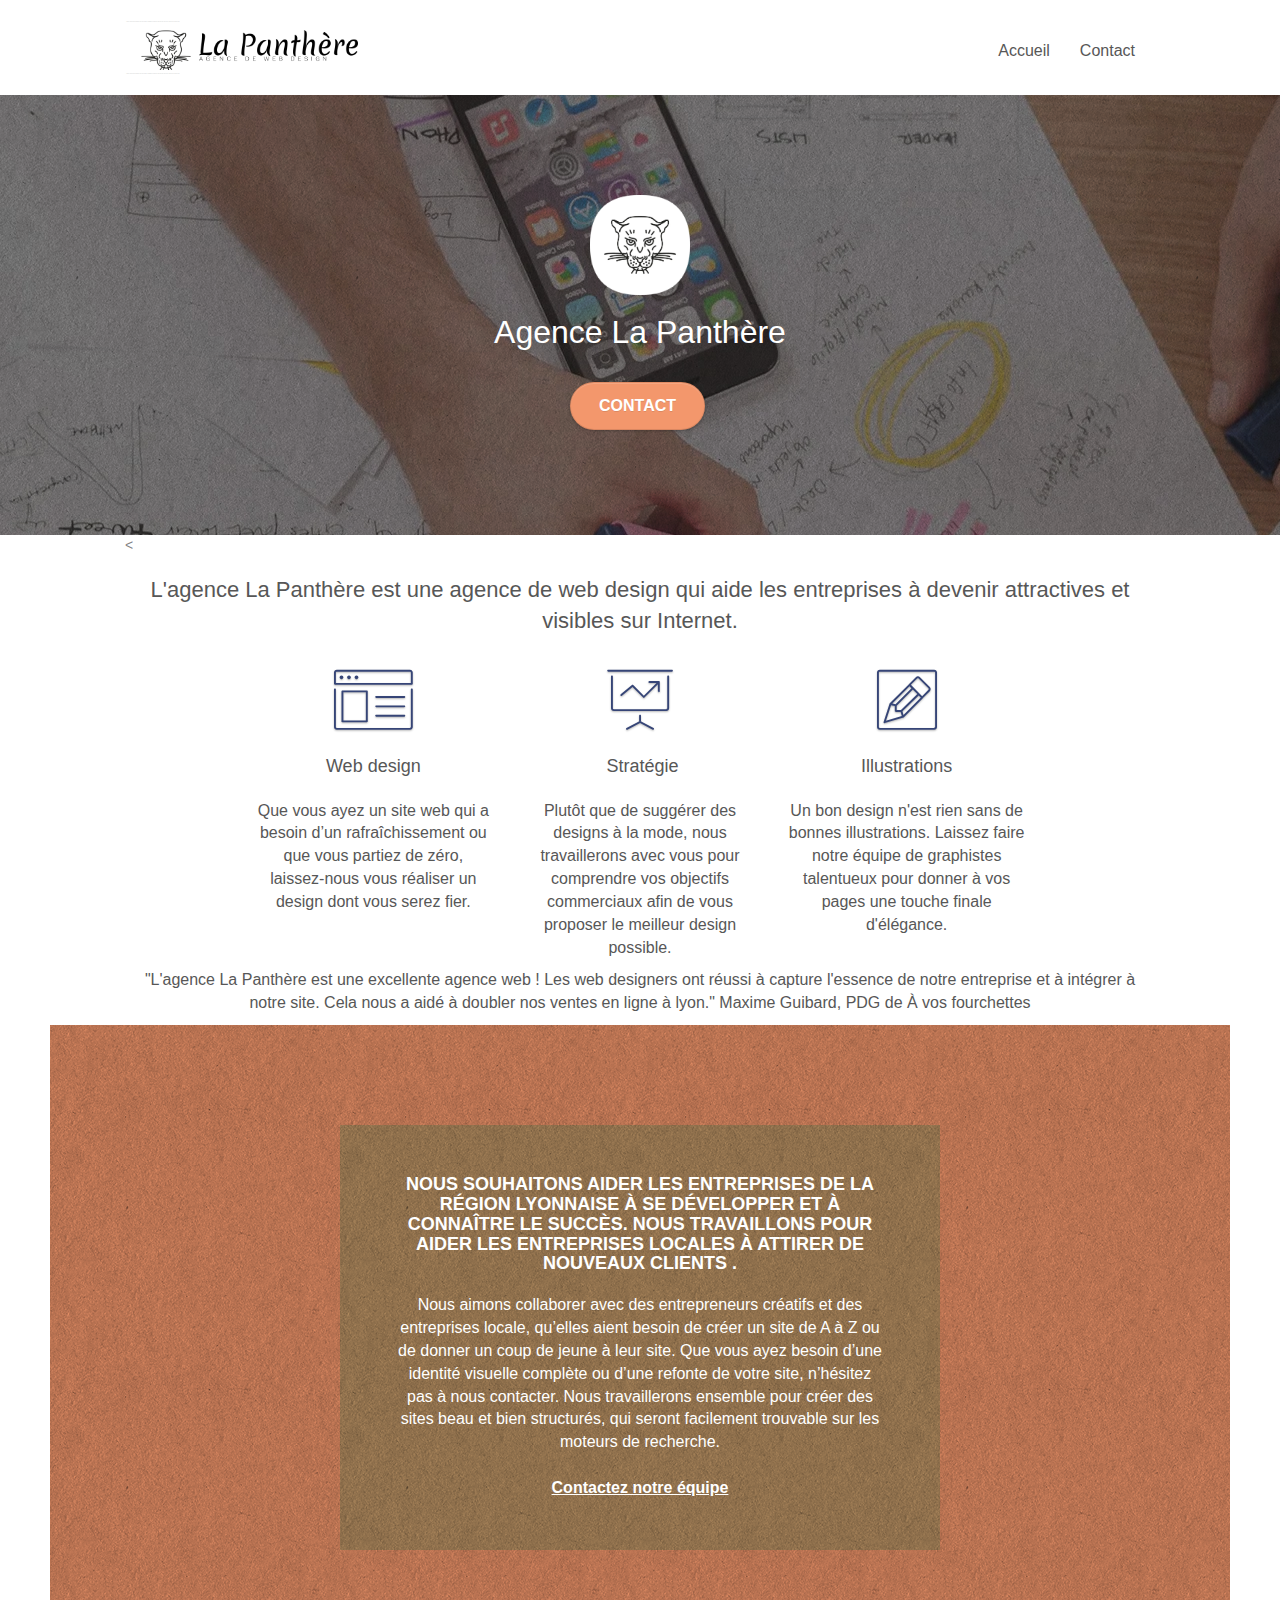
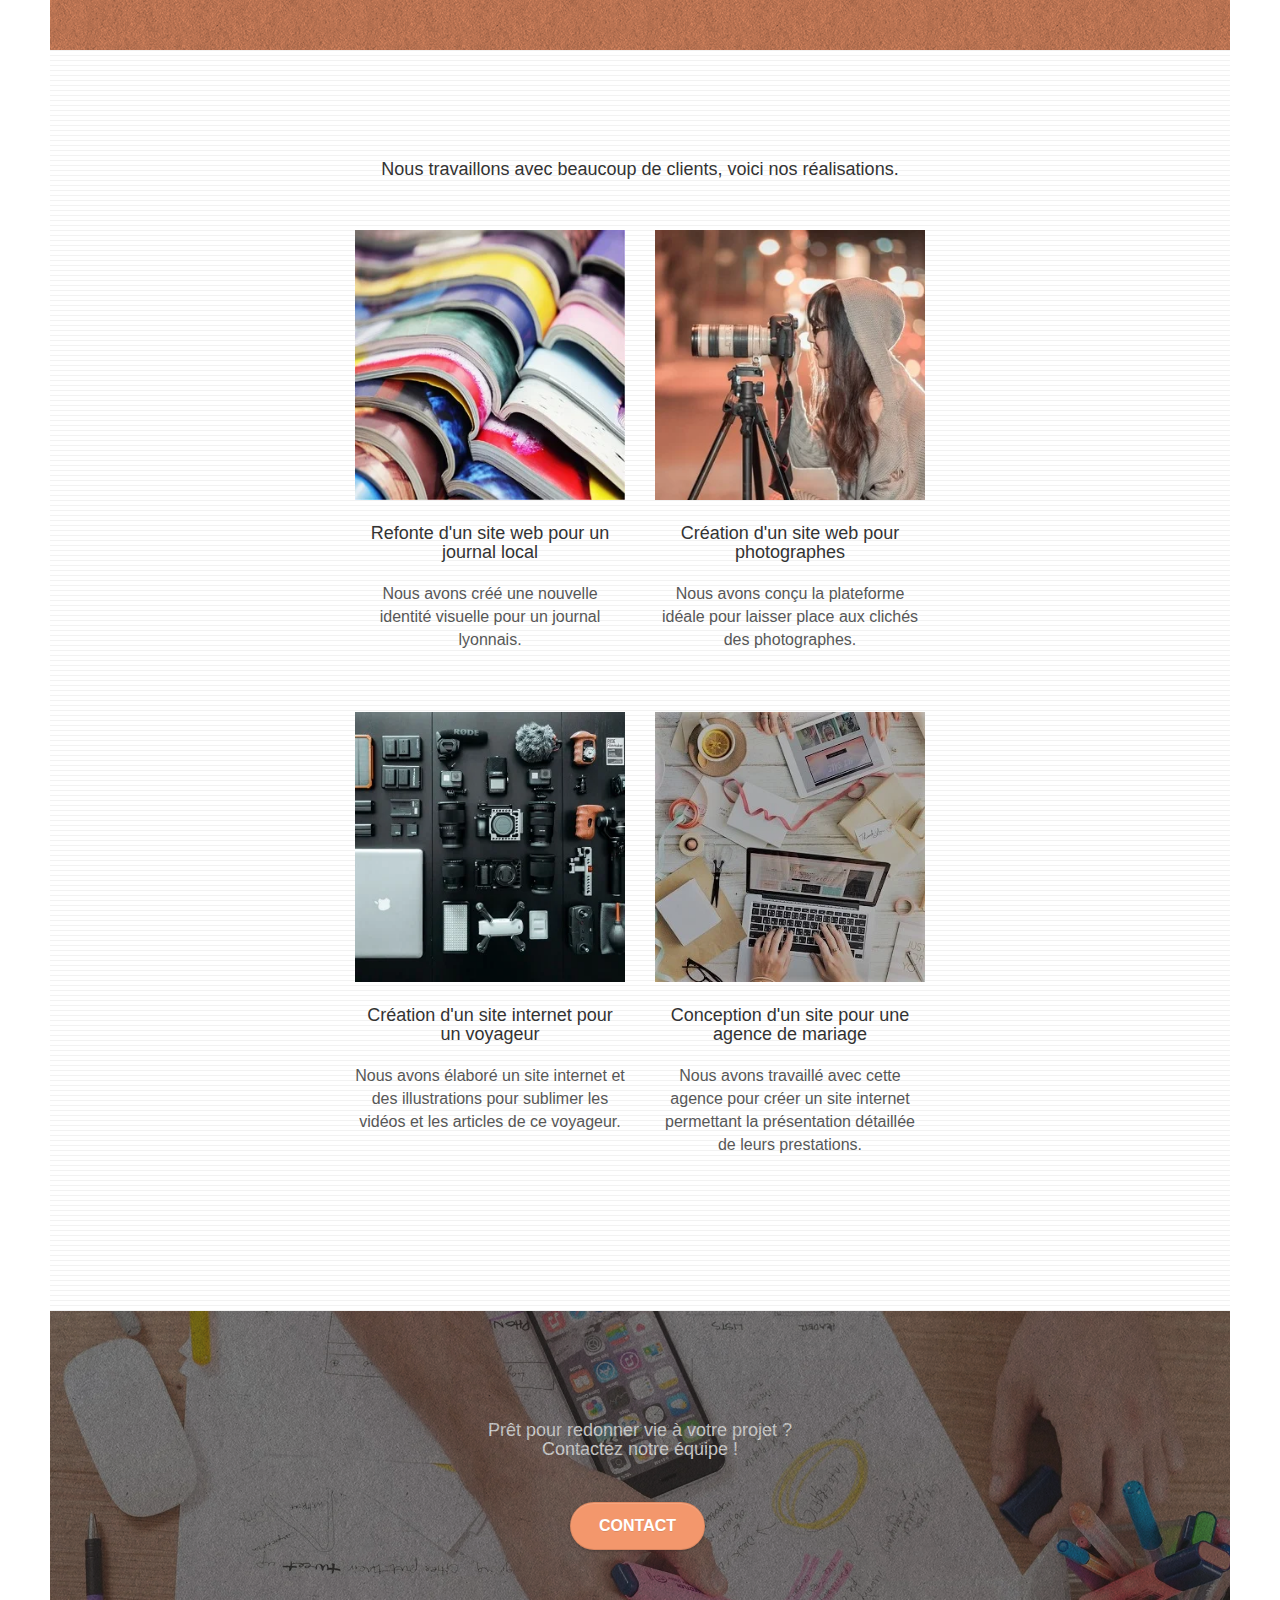
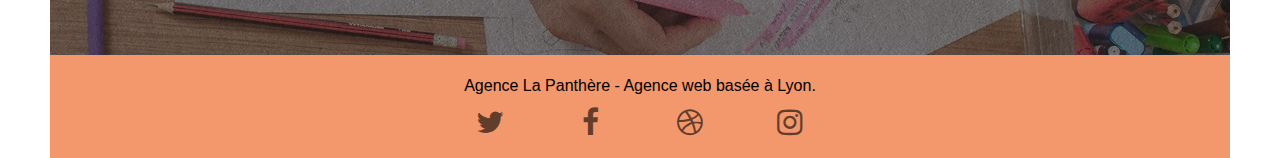
==== index.html @ 00c6215e "Add files via upload" ====
<!doctype html>
<html lang="fr">
	
<head>
    <meta charset="utf-8">
    <meta name="keywords" content="Panthère, seo, google, site web, internet, agence, web design, Lyon, stratégie, illustration">
    <meta name="description" content="">
    <meta name="viewport" content="width=device-width, initial-scale=1.0, viewport-fit=cover">
    <link rel="shortcut icon" type="image/webp" href="./img/favicon.webp">

	<link rel="stylesheet" type="text/css" href="./css/bootstrap.css">
	<link rel="stylesheet" type="text/css" href="./css/style.css">
	<link rel="stylesheet" type="text/css" href="./css/font-awesome.css">
	<link rel="stylesheet" type="text/css" href="./css/et-line.css">
	
    
	<script src="./js/jquery-2.1.0.js"></script>
	<script src="./js/bootstrap.js"></script>
	<script src="./js/blocs.js"></script>
	<script src="./js/jquery.touchSwipe.js" defer></script>
	<script src="./js/gmaps.js"></script>

    <title>Agence La Panthère</title>
    
<!-- Analytics -->
 
<!-- Analytics END -->
    
</head>
<body>
<!-- Principal conteneur -->
<div class="page-container">
    
<!-- bloc-0 -->
<div class="bloc bgc-white l-bloc " id="bloc-0">
	<div class="container bloc-sm">

		<nav class="navbar row">
			<div class="navbar-header">
				<div class="keywords" style="color:#cccccc;font-size:1px;">Agence web à paris, stratégie web, web design, illustrations, design de site web, site web, web, internet, site internet, site</div>
				<a class="navbar-brand" href="index.html"><img src="img/agence-la-panthere-monochrome.webp" alt="paris web design logo agence web meilleure agence" height="40"></a>
				<div class="keywords" style="color:#cccccc;font-size:1px;">Agence web à paris, stratégie web, web design, illustrations, design de site web, site web, web, internet, site internet, site</div>
				<button id="nav-toggle" type="button" class="ui-navbar-toggle navbar-toggle" data-toggle="collapse" data-target=".navbar-1">
					<span class="sr-only">Toggle navigation</span><span class="icon-bar"></span><span class="icon-bar"></span><span class="icon-bar"></span>
				</button>
			</div>
			<div class="collapse navbar-collapse navbar-1 special-dropdown-nav">
				<ul class="site-navigation nav navbar-nav">
					<li>
						<a href="index.html">Accueil</a>
					</li>
					<li>
					</li>
					<li>
						<a href="./html/Contact.html">Contact</a>
					</li>
				</ul>
			</div>
		</nav>
	</div>
</div>
<!-- bloc-0 END -->

<!-- bloc-1-presentation -->
<div class="bloc bgc-dark-slate-blue bg-banniere d-bloc bg-t-edge bloc-bg-texture texture-paper b-parallax" id="bloc-1-hero">
	<div class="container bloc-lg">
		<div class="row tight-width-whitespace">
			<div class="col-sm-12">
				<img src="img/logo.webp" class="center-block image-resize-mode" width="100" alt="Agence La Panthère, agence web paris, création logo paris">
				<h1 class="text-center hero-bloc-text tc-white ">
					Agence La Panthère
				</h1>
				<div class="text-center">
					<a href=".html/Contact.html" class="btn btn-lg btn-clean btn-rd cta-hero btn-atomic-tangerine" id="cta-hero">Contact</a>
				</div>
			</div>
		</div>
	</div>
</div>
<!-- bloc-1-presentation END -->

<!-- bloc-2-services -->
<div class="bloc bgc-white l-bloc" id="bloc-2-services">
	<div class="container bloc-md">
		<div class="row">
			<<div>
				<h2 class="text-center ">
					L'agence La Panthère est une agence de web design qui aide les entreprises à devenir attractives et visibles sur Internet.
				</h2>
	</div>
		</div>
		<div class="row voffset-lg med-width-whitespace">
			<div class="col-sm-4">
				<div class="text-center">
					<span class="et-icon-browser sm-shadow icon-dark-slate-blue icons icon-lg"></span>
				</div>
				<h2 class="mg-md text-center">
					Web design
				</h2>
				<p class="text-center ">
					Que vous ayez un site web qui a besoin d&rsquo;un rafraîchissement ou que vous partiez de zéro, laissez-nous vous réaliser un design dont vous serez fier.
				</p>
			</div>
			<div class="col-sm-4">
				<div class="text-center">
					<span class="et-icon-presentation sm-shadow icon-dark-slate-blue icons icon-lg"></span>
				</div>
				<h2 class="mg-md text-center">
					&nbsp;Stratégie
				</h2>
				<p class="text-center ">
					Plutôt que de suggérer des designs à la mode, nous travaillerons avec vous pour comprendre vos objectifs commerciaux afin de vous proposer le meilleur design possible.<br>
				</p>
			</div>
			<div class="col-sm-4">
				<div class="text-center">
					<span class="et-icon-edit sm-shadow icon-dark-slate-blue icons icon-lg"></span>
				</div>
				<h2 class="mg-md text-center">
					Illustrations
				</h2>
				<p class="text-center ">
					Un bon design n'est rien sans de bonnes illustrations. Laissez faire notre équipe de graphistes talentueux pour donner à vos pages une touche finale d'élégance.
				</p>
			</div>
		</div>
	<div>
				<p class="text-center ">
					"L'agence La Panthère est une excellente agence web ! Les web designers ont réussi à capture l'essence de notre entreprise et à intégrer à notre site. Cela nous a aidé à doubler nos ventes en ligne à lyon." Maxime Guibard, PDG de À vos fourchettes
				</p>
	</div>
</div>
<!-- bloc-2-services END -->

<!-- bloc-3-what-i-do -->
<div class="bloc tc-white bgc-atomic-tangerine bg-presentation d-bloc bloc-bg-texture texture-paper b-parallax" id="bloc-3-what-i-do">
	<div class="container bloc-lg">
		<div class="row tight-width-whitespace black-background">
			<div class="col-sm-12">
				<h3 class="mg-md text-center tc-white">
					Nous souhaitons aider les entreprises de la région Lyonnaise à se développer et à connaître le succès. Nous travaillons pour aider les entreprises locales à attirer de nouveaux clients .<br>
				</h3>
				<p class="text-center white">
					Nous aimons collaborer avec des entrepreneurs créatifs et des entreprises locale, qu’elles aient besoin de créer un site de A à Z ou de donner un coup de jeune à leur site. Que vous ayez besoin d’une identité visuelle complète ou d’une refonte de votre site, n’hésitez pas à nous contacter. Nous travaillerons ensemble pour créer des sites beau et bien structurés, qui seront facilement trouvable sur les moteurs de recherche. <br><br><a class="ltc-white bold-link" href="./html/Contact.html">Contactez notre équipe</a><br>
				</p>
			</div>
		</div>
	</div>
</div>
<!-- bloc-3-what-i-do END -->

<!-- bloc-4-portfolio -->
<div class="bloc bgc-white bg-lines-h2-bg bg-repeat l-bloc" id="bloc-4-portfolio">
	<div class="container bloc-lg">
			<div>
				<h4 class="text-center ">
					Nous travaillons avec beaucoup de clients, voici nos réalisations.
				</h4>
	</div>
		<div class="row tight-width-whitespace portfolio-row">
			<div class="col-sm-6">
				<a href="#" data-lightbox="img/1.webp" data-gallery-id="gallery-1" data-caption="Refonte d'un site web pour un journal local" data-frame="snapshot-lb"><img src="img/1.webp" alt="paris web design logo agence web meilleure agence et refonte site web journal" class="img-responsive portfolio-thumb"></a>
				<h4 class="mg-md text-center">
					Refonte d'un site web pour un journal local
				</h4>
				<p class="text-center">
					Nous avons créé une nouvelle identité visuelle pour un journal lyonnais.
				</p>
			</div>
			<div class="col-sm-6">
				<a href="#" data-lightbox="img/2.webp" data-gallery-id="gallery-1" data-caption="Création d'un site web pour photographes" data-frame="snapshot-lb"><img src="img/2.webp" class="img-responsive portfolio-thumb" alt="paris web design logo agence web meilleure agence, Création d'un site web pour photographes"></a>
				<h4 class="mg-md text-center">
					Création d'un site web pour photographes
				</h4>
				<p class="text-center">
					Nous avons conçu la plateforme idéale pour laisser place aux clichés des photographes.
				</p>
			</div>
		</div>
		<div class="row tight-width-whitespace portfolio-row">
			<div class="col-sm-6">
				<a href="#" data-lightbox="img/3.webp" data-gallery-id="gallery-1" data-caption="Création d'un site internet pour un voyageur" data-frame="snapshot-lb"><img src="img/3.webp" class="img-responsive portfolio-thumb" alt="paris web design logo agence web meilleure agence, Création d'un site web pour voyageur"></a>
				<h4 class="mg-md text-center">
					Création d'un site internet pour un voyageur
				</h4>
				<p class="text-center">
					Nous avons élaboré un site internet et des illustrations pour sublimer les vidéos et les articles de ce voyageur.
				</p>
			</div>
			<div class="col-sm-6">
				<a href="#" data-lightbox="img/4.webp" data-gallery-id="gallery-1" data-caption="Conception d'un site pour une agence de mariage" data-frame="snapshot-lb"><img src="img/4.webp" class="img-responsive portfolio-thumb" alt="paris web design logo agence web meilleure agence, Création d'un site web pour agence de mariage"></a>
				<h4 class="mg-md text-center">
					Conception d'un site pour une agence de mariage
				</h4>
				<p class="text-center">
					Nous avons travaillé avec cette agence pour créer un site internet permettant la présentation détaillée de leurs prestations.
				</p>
			</div>
		</div>
	</div>
</div>
<!-- bloc-4-portfolio END -->

<!-- bloc-5-cta -->
<div class="bloc bgc-dark-slate-blue bg-banniere d-bloc bloc-bg-texture texture-paper" id="bloc-5-cta">
	<div class="container bloc-lg">
		<div class="row">
			<h5 class="mg-md text-center tc-white">
				Prêt pour redonner vie à votre projet ?<br>Contactez notre équipe !
			</h5>
			<div class="col-sm-12 text-center">
				<a href="./html/Contact.html" class="btn btn-atomic-tangerine btn-clean btn-rd btn-lg cta-hero">Contact</a>
			</div>
		</div>
	</div>
</div>
<!-- bloc-5-cta END -->

<!-- Footer - bloc-8 -->
<div class="bloc bgc-atomic-tangerine d-bloc" id="bloc-8">
	<div class="container bloc-sm">
		<div class="row">
			<div class="col-sm-12">
				<p class="text-center black">
					Agence La Panthère - Agence web basée à Lyon.<br>
				</p>
				<div class="row row-no-gutters social">
					<div class="col-sm-3">
						<div class="text-center">
							<a class="social" href="index.html"><span class="fa fa-twitter icon-md"></span></a>
						</div>
					</div>
					<div class="col-sm-3">
						<div class="text-center">
							<a class="social" href="index.html"><span class="fa fa-facebook icon-md"></span></a>
						</div>
					</div>
					<div class="col-sm-3">
						<div class="text-center">
							<a class="social" href="index.html"><span class="fa fa-dribbble icon-md"></span></a>
						</div>
					</div>
					<div class="col-sm-3">
						<div class="text-center">
							<a class="social" href="index.html"><span class="fa fa-instagram icon-md"></span></a>
						</div>
					</div>
				</div>
			</div>
		</div>
	</div>
</div>
<!-- Footer - bloc-8 END -->

</div>
<!-- Principal conteneur END -->
    

</body>
</html>
---- css/style.css ----
body {
    margin: 0;
    padding: 0;
    background: #FFF;
    overflow-x: hidden;
    -webkit-font-smoothing: antialiased;
    -moz-osx-font-smoothing: grayscale;
}

a,
button {
    transition: all .3s ease-in-out;
}

a:hover {
    text-decoration: none;
    cursor: pointer;
}

#page-loading-blocs-notifaction {
    position: fixed;
    top: 0;
    bottom: 0;
    width: 100%;
    z-index: 100000;
    background: #FFFFFF url("../img/pageload-spinner.gif") no-repeat center center;
}

.bloc {
    width: 100%;
    clear: both;
    background: 50% 50% no-repeat;
    padding: 0 50px;
    -webkit-background-size: cover;
    -moz-background-size: cover;
    -o-background-size: cover;
    background-size: cover;
    position: relative;
}

.bloc .container {
    padding-left: 0;
    padding-right: 0;
}

.bloc-lg {
    padding: 100px 50px;
}

bloc-md {
    padding: 50px;
}

.bloc-sm {
    padding: 20px 50px;
}


.bg-center,
.bg-l-edge,
.bg-r-edge,
.bg-t-edge,
.bg-b-edge,
.bg-tl-edge,
.bg-bl-edge,
.bg-tr-edge,
.bg-br-edge,
.bg-repeat {
    -webkit-background-size: auto!important;
    -moz-background-size: auto!important;
    -o-background-size: auto!important;
    background-size: auto!important;
}

.bg-repeat {
    background: repeat;
}

.bg-t-edge {
    background: top no-repeat;
}

.bloc-bg-texture::before {
    content: "";
    background-size: 2px 2px;
    position: absolute;
    top: 0;
    bottom: 0;
    left: 0;
    right: 0;
}

.texture-paper::before {
    background: url("../img/texture-paper.webp");
    background-size: 280px 280px;
}

.b-parallax {
    background-attachment: fixed;
}

.d-bloc {
    color: rgba(255, 255, 255, .7);
}

.d-bloc button:hover {
    color: rgba(255, 255, 255, .9);
}

.d-bloc .icon-round,
.d-bloc .icon-square,
.d-bloc .icon-rounded,
.d-bloc .icon-semi-rounded-a,
.d-bloc .icon-semi-rounded-b {
    border-color: rgba(255, 255, 255, .9);
}

.d-bloc .divider-h span {
    border-color: rgba(255, 255, 255, .2);
}

.d-bloc .a-btn,
.d-bloc .navbar a,
.d-bloc .navbar-brand,
.d-bloc a .icon-sm,
.d-bloc a .icon-md,
.d-bloc a .icon-lg,
.d-bloc a .icon-xl,
.d-bloc h1 a,
.d-bloc h2 a,
.d-bloc h3 a,
.d-bloc h4 a,
.d-bloc h5 a,
.d-bloc h6 a,
.d-bloc p a {
    color: rgba(255, 255, 255, .6);
}

.d-bloc .a-btn:hover,
.d-bloc .navbar a:hover,
.d-bloc .navbar-brand:hover,
.d-bloc a:hover .icon-sm,
.d-bloc a:hover .icon-md,
.d-bloc a:hover .icon-lg,
.d-bloc a:hover .icon-xl,
.d-bloc h1 a:hover,
.d-bloc h2 a:hover,
.d-bloc h3 a:hover,
.d-bloc h4 a:hover,
.d-bloc h5 a:hover,
.d-bloc h6 a:hover,
.d-bloc p a:hover {
    color: rgba(255, 255, 255, 1);
}

.d-bloc .navbar-toggle .icon-bar {
    background: rgba(255, 255, 255, 1);
}

.d-bloc .btn-wire,
.d-bloc .btn-wire:hover {
    color: rgba(255, 255, 255, 1);
    border-color: rgba(255, 255, 255, 1);
}

.d-bloc .panel {
    color: rgba(0, 0, 0, .5);
}

.d-bloc .panel button:hover {
    color: rgba(0, 0, 0, .7);
}

.d-bloc .panel icon {
    border-color: rgba(0, 0, 0, .7);
}

.d-bloc .panel .divider-h span {
    border-color: rgba(0, 0, 0, .1);
}

.d-bloc .panel .a-btn {
    color: rgba(0, 0, 0, .6);
}

.d-bloc .panel .a-btn:hover {
    color: rgba(0, 0, 0, 1);
}

.d-bloc .panel .btn-wire,
.d-bloc .panel .btn-wire:hover {
    color: rgba(0, 0, 0, .7);
    border-color: rgba(0, 0, 0, .3);
}

.d-bloc .panel,
.l-bloc {
    color: rgba(0, 0, 0, .5);
}

.d-bloc .panel button:hover,
.l-bloc button:hover {
    color: rgba(0, 0, 0, .7);
}

.l-bloc .icon-round,
.l-bloc .icon-square,
.l-bloc .icon-rounded,
.l-bloc .icon-semi-rounded-a,
.l-bloc .icon-semi-rounded-b {
    border-color: rgba(0, 0, 0, .7);
}

.d-bloc .panel .divider-h span,
.l-bloc .divider-h span {
    border-color: rgba(0, 0, 0, .1);
}

.d-bloc .panel .a-btn,
.l-bloc .a-btn,
.l-bloc .navbar a,
.l-bloc .navbar-brand,
.l-bloc a .icon-sm,
.l-bloc a .icon-md,
.l-bloc a .icon-lg,
.l-bloc a .icon-xl,
.l-bloc h1 a,
.l-bloc h2 a,
.l-bloc h3 a,
.l-bloc h4 a,
.l-bloc h5 a,
.l-bloc h6 a,
.l-bloc p a {
    color: rgba(0, 0, 0, .6);
}

.d-bloc .panel .a-btn:hover,
.l-bloc .a-btn:hover,
.l-bloc .navbar a:hover,
.l-bloc .navbar-brand:hover,
.l-bloc a:hover .icon-sm,
.l-bloc a:hover .icon-md,
.l-bloc a:hover .icon-lg,
.l-bloc a:hover .icon-xl,
.l-bloc h1 a:hover,
.l-bloc h2 a:hover,
.l-bloc h3 a:hover,
.l-bloc h4 a:hover,
.l-bloc h5 a:hover,
.l-bloc h6 a:hover,
.l-bloc p a:hover {
    color: rgba(0, 0, 0, 1);
}

.l-bloc .navbar-toggle .icon-bar {
    color: rgba(0, 0, 0, .6);
}

.d-bloc .panel .btn-wire,
.d-bloc .panel .btn-wire:hover,
.l-bloc .btn-wire,
.l-bloc .btn-wire:hover {
    color: rgba(0, 0, 0, .7);
    border-color: rgba(0, 0, 0, .3);
}

.voffset {
    margin-top: 30px;
}

.voffset-lg {
    margin-top: 80px;
}

.row-no-gutters {
    margin-right: 0;
    margin-left: 0;
}

.row.row-no-gutters > [class^="col-"],
.row.row-no-gutters > [class*=" col-"] {
    padding-right: 0;
    padding-left: 0;
}

#bloc-1-hero h1 {
    font-size: 32px;
}
.navbar {
    margin-bottom: 0;
    z-index: 1;
}

.navbar-brand {
    height: auto;
    padding: 3px 15px;
    font-size: 25px;
    font-weight: normal;
    font-weight: 600;
    line-height: 44px;
}

.navbar-brand img {
    max-height: 200px;
    margin: 0 5px 0 0;
    display: inline;
}

.navbar-brand img {
    min-width: 100px;
}

.nav-center .navbar-brand img {
    margin: 0;
}

.navbar .nav {
    padding-top: 2px;
    margin-right: -16px;
    float: right;
    z-index: 1;
}

.nav > li {
    float: left;
    margin-top: 4px;
    font-size: 16px;
}

.navbar-nav .open .dropdown-menu > li > a {
    text-align: inherit;
}

.nav > li a:hover,
.nav > li a:focus {
    background: transparent;
}

.navbar-toggle {
    margin: 10px 10px 0 0;
    border: 0px;
}

.navbar-toggle:hover {
    background: transparent!important;
}

.navbar-toggle .icon-bar {
    background-color: rgba(0, 0, 0, .5);
    width: 26px;
}

.nav-invert .navbar .nav {
    float: left;
}

.nav-invert .navbar-header,
.nav-invert .navbar-brand {
    float: right;
    position: relative;
    z-index: 2;
}

@media (min-width: 768px) {
    .site-navigation {
        position: absolute;
        top: 50%;
        right: 20px;
        transform: translate(0, -50%);
        -webkit-transform: translateY(-50%);
    }
    .nav > li .dropdown-menu a,
    .nav > li .dropdown-menu a:hover {
        color: #484848;
    }
    .nav-invert .site-navigation {
        left: 0;
        right: 0;
    }
    .nav-center {
        text-align: center;
    }
    .nav-center .navbar-header {
        width: 100%;
    }
    .nav-center .navbar-header,
    .nav-center .navbar-brand,
    .nav-center .nav > li {
        float: none;
        display: inline-block;
    }
    .nav-center .site-navigation {
        position: relative;
        width: 100%;
        right: 0;
        margin-right: 0px;
        margin-top: 20px;
    }
    .nav-center.mini-nav .navbar-toggle {
        float: none;
        margin: 10px auto 0;
    }
}

.nav > li > .dropdown a {
    background: none!important;
    display: block;
    padding: 14px 15px;
}

nav .caret {
    margin: 0 5px;
}

.dropdown-menu .dropdown-menu {
    top: -8px;
    left: 100%;
}

.dropdown-menu .dropmenu-flow-right {
    top: 100%;
    left: 0;
    margin-left: -1px;
    border-top-left-radius: 0;
    border-top-right-radius: 0;
}

.dropdown-menu .dropdown span {
    border: 4px solid black;
    border-top-color: transparent;
    border-right-color: transparent;
    border-bottom-color: transparent;
    margin: 6px -5px 0 0!important;
    float: right;
}

.mg-md {
    margin-top: 10px;
    margin-bottom: 20px;
    font-size: 18px;
}

.mg-lg {
    margin-top: 10px;
    margin-bottom: 40px;
}

.btn {
    margin: 0 5px 5px 0;
}

.btn.pull-right {
    margin: 0 0 5px 5px;
}

.btn-d,
.btn-d:hover,
.btn-d:focus {
    color: #FFF;
    background: rgba(0, 0, 0, .3);
}

button {
    outline: none!important;
}

.btn-rd {
    border-radius: 40px;
}

.btn-clean {
    border: 1px solid rgba(0, 0, 0, .08);
    border-bottom-color: rgba(0, 0, 0, .1);
    text-shadow: 0 1px 0 rgba(0, 0, 1, .1);
    box-shadow: 0 1px 3px rgba(0, 0, 1, .25), inset 0 1px 0 0 rgba(255, 255, 255, .15);
}

.icon-md {
    font-size: 30px!important;
}

.icon-lg {
    font-size: 60px!important;
}

.sm-shadow {
    text-shadow: 0 1px 2px rgba(0, 0, 0, .3);
}

.panel-sq,
.panel-sq .panel-heading,
.panel-sq .panel-footer {
    border-radius: 0;
}

.panel-rd {
    border-radius: 30px;
}

.panel-rd .panel-heading {
    border-radius: 29px 29px 0 0;
}

.panel-rd .panel-footer {
    border-radius: 0 0 29px 29px;
}

.form-control {
    border-color: rgba(0, 0, 0, .1);
    box-shadow: none;
}

.scrollToTop {
    width: 40px;
    height: 40px;
    position: fixed;
    bottom: 20px;
    right: 20px;
    opacity: 0;
    z-index: 500;
    transition: all .3s ease-in-out;
}

.scrollToTop span {
    margin-top: 6px;
}

.showScrollTop {
    font-size: 14px;
    opacity: 1;
}

a[data-lightbox] {
    position: relative;
    display: block;
    text-align: center;
}

a[data-lightbox]:hover::before {
    content: "+";
    font-family: "HelveticaNeue-Light", "Helvetica Neue Light", "Helvetica Neue", Helvetica, Arial;
    font-size: 32px;
    width: 50px;
    height: 50px;
    margin-left: -25px;
    border-radius: 50%;
    background: rgba(0, 0, 0, .6);
    color: #FFF;
    font-weight: 100;
    z-index: 1;
    position: absolute;
    top: 50%;
    transform: translateY(-50%);
    -webkit-transform: translateY(-50%);
}

a[data-lightbox]:hover img {
    opacity: 0.6;
    -webkit-animation-fill-mode: none;
    animation-fill-mode: none;
}

#lightbox-modal {
    display: flex;
    align-items: center;
}

#lightbox-modal .modal-dialog {
    width: 90%;
    max-width: 900px;
    margin: 0 auto 0;
}

#lightbox-modal .modal-dialog img {
    max-height: 90vh;
    margin: 0 auto;
}

.lightbox-caption {
    padding: 20px;
    color: #FFF;
    background: rgba(0, 0, 0, .5);
    position: absolute;
    left: 15px;
    right: 15px;
    bottom: 5px;
}

.close-lightbox {
    color: #FFF;
    font-size: 30px;
    position: absolute;
    top: 20px;
    right: 20px;
    z-index: 20;
    background: rgba(0, 0, 0, .5);
    border: none;
    line-height: 30px;
    padding: 0 9px 5px;
    opacity: 0.3;
}

.close-lightbox:hover,
.next-lightbox:hover,
.prev-lightbox:hover {
    opacity: 1.0;
    color: #FFF;
}

.next-lightbox,
.prev-lightbox {
    font-size: 20px;
    color: rgba(255, 255, 255, .9);
    background: rgba(0, 0, 0, .5);
    transition: all .2s ease-in-out;
    position: absolute;
    top: 45%;
    z-index: 1;
    opacity: 0.4;
}

.next-lightbox {
    padding: 6px 8px 1px 13px;
    right: 25px;
}

.prev-lightbox {
    padding: 6px 13px 1px 10px;
    left: 25px;
}

.snapshot-lb .modal-body {
    padding-bottom: 45px;
}

.snapshot-lb .lightbox-caption {
    padding: 0;
    color: rgba(0, 0, 0, .5);
    background: none;
}

h1,
h2,
h3,
h4,
h5,
h6,
p,
label,
.btn,
a {
    font-family: "helvetica";
    font-weight: 400;
    color: #575757!important;
}

.container {
    max-width: 1000px;
}

.hero-bloc-text {
    font-size: 38px;
}

.hero-bloc-text-sub {
    font-size: 36px;
}

.statement-bloc-text {
    line-height: 26px;
    font-style: italic;
    font-size: 20px;
    text-align: center;
    font-weight: lighter;
    max-width: 520px;
    margin: auto auto auto auto;
}

p {
    font-size: 16px;
}

.tight-width-whitespace {
    max-width: 600px;
    margin: auto auto auto auto;
}

.h1 {
    font-size: 20px;
    font-family: "Open Sans";
}

.cta-hero {
    margin-top: 22px;
    color: #FFFFFF!important;
    text-transform: uppercase;
    padding: 12px 28px 12px 28px;
    font-size: 16px;
    font-weight: 700;
}

.social {
    max-width: 400px;
    margin: auto auto auto auto;
}

h2 {
    font-size: 22px;
    line-height: 1.4em;
}

h3 {
    font-size: 15px;
    text-transform: uppercase;
    font-weight: 700;
    color: #333333!important;
}

.med-width-whitespace {
    max-width: 800px;
    margin: auto auto auto auto;
    box-shadow: 0px 0px 0px #000000;
}

h1 {
    color: #333333!important;
}

h4 {
    color: #333333!important;
}

.icons {
    margin-bottom: 14px;
    margin-top: 24px;
}

.white {
    color: #FFFFFF!important;
}

.black {
    color: black!important;
}

.portfolio-thumb {
    margin-bottom: 24px;
}

.portfolio-row {
    margin-bottom: 44px;
    margin-top: 50px;
}

.avatar {
    box-shadow: 0px 4px 9px rgba(0, 0, 0, 0.3);
}

.black-background {
    background-color: rgba(165, 147, 99, 0.7);
    padding: 40px 40px 40px 40px;
}

.bold-link {
    font-weight: 900;
    text-decoration: underline!important;
}

.bgc-white {
    background-color: #FFFFFF;
}

.bgc-dark-slate-blue {
    background-color: #364577;
}

.bgc-atomic-tangerine {
    background-color: #F3976C;
}

.tc-white {
    color: white!important;
}

.tc-black {
    color: black!important;
}

.btn-atomic-tangerine {
    background: #F3976C;
    color: #FFFFFF!important;
}

.btn-atomic-tangerine:hover {
    background: #c27956!important;
    color: #FFFFFF!important;
}

.ltc-white {
    color: #FFFFFF!important;
}

.ltc-white:hover {
    color: #cccccc!important;
}

.ltc-atomic-tangerine {
    color: #F3976C!important;
}

.ltc-atomic-tangerine:hover {
    color: #c27956!important;
}

.icon-dark-slate-blue {
    color: #364577!important;
    border-color: #364577!important;
}

.bg-dots-bg {
    background-image: url("../img/dots-bg.webp");
}

.bg-lines-h2-bg {
    background-image: url("../img/lines-h2-bg.webp");
}

.bg-banniere {
    background-image: url("../img/agence-la-panthere.webp");
}

.bg-presentation {
    background-image: url("../img/image-de-presentation.webp");
}

@media (max-width: 1024px) {
    .bloc {
        padding-left: 20px;
        padding-right: 20px;
    }
    .bloc.full-width-bloc,
    .bloc-tile-2.full-width-bloc .container,
    .bloc-tile-3.full-width-bloc .container,
    .bloc-tile-4.full-width-bloc .container {
        padding-left: 0;
        padding-right: 0;
    }
}

@media (max-width: 992px) and (min-width: 768px) {
    .navbar .nav {
        max-width: 80%
    }
    .nav-center.navbar .nav {
        max-width: 100%
    }
}

@media only screen and (min-width: 768px) and (max-width: 1024px) and (orientation: landscape) {
    .b-parallax {
        background-attachment: scroll;
    }
}

@media only screen and (min-width: 1024px) and (max-width: 1366px) and (-webkit-min-device-pixel-ratio: 1.5) {
    .b-parallax {
        background-attachment: scroll;
    }
}

@media (max-width: 991px) {
    .container {
        width: 100%;
    }
    .b-parallax {
        background-attachment: scroll;
    }
    .page-container,
    #hero-bloc {
        overflow-x: hidden;
        position: relative;
    }
   
    .bloc-group,
    .bloc-group .bloc {
        display: block;
        width: 100%;
    }
    .bloc-fill-screen .fill-bloc-top-edge,
    .bloc-fill-screen .fill-bloc-bottom-edge {
        padding: 0 20px;
    }
}

@media (max-width: 767px) {
    .page-container {
        overflow-x: hidden;
        position: relative;
    }
    h1,
    h2,
    h3,
    h4,
    h5,
    h6,
    p,
    #disqus_thread {
        padding-left: 10px!important;
        padding-right: 10px!important;
    }
    .b-parallax {
        background-attachment: scroll;
    }
    .navbar .nav {
        padding-top: 0;
        border-top: 1px solid rgba(0, 0, 0, .2);
        float: none!important;
    }
    .navbar.row {
        margin-left: 0;
        margin-right: 0;
    }
    .site-navigation {
        position: inherit;
        transform: none;
        -webkit-transform: none;
        -ms-transform: none;
    }
    .nav > li {
        margin-top: 0;
        border-bottom: 1px solid rgba(0, 0, 0, .1);
        background: rgba(0, 0, 0, .05);
        text-align: left;
        padding-left: 15px;
        width: 100%;
    }
    .nav > li:hover {
        background: rgba(0, 0, 0, .08);
    }
    .dropdown .dropdown a .caret {
        float: none;
        margin: 5px 0 0 10px!important;
        border: 4px solid black;
        border-bottom-color: transparent;
        border-right-color: transparent;
        border-left-color: transparent;
    }
    #hero-bloc .navbar .nav {
        background: rgba(0, 0, 0, .8);
    }
    #hero-bloc .navbar .nav a {
        color: rgba(255, 255, 255, .6);
    }
    .hero {
        padding: 50px 0;
    }
    .hero-nav {
        left: -1px;
        right: -1px;
    }
    .navbar-collapse {
        padding: 0;
        overflow-x: hidden;
        -webkit-box-shadow: none;
        box-shadow: none;
    }
    .navbar-brand img {
        max-height: 40px;
        width: auto;
    }
    .nav-invert .navbar-header {
        float: none;
        width: 100%;
    }
    .nav-invert .navbar-toggle {
        float: left;
        margin-left: 10px;
    }
    .bloc {
        padding-left: 0;
        padding-right: 0;
    }
    .bloc-xxl,
    .bloc-xl,
    .bloc-lg {
        padding: 40px 0;
    }
    .bloc-sm,
    .bloc-md {
        padding-left: 0;
        padding-right: 0;
    }
    .bloc-tile-2 .container,
    .bloc-tile-3 .container,
    .bloc-tile-4 .container,
    .bloc-fill-screen .fill-bloc-top-edge,
    .bloc-fill-screen .fill-bloc-bottom-edge {
        padding-left: 0;
        padding-right: 0;
    }
    .a-block {
        padding: 0 10px;
    }
    .btn-dwn {
        display: none;
    }
    .voffset {
        margin-top: 5px;
    }
    .voffset-md {
        margin-top: 20px;
    }
    .voffset-lg {
        margin-top: 30px;
    }
    form {
        padding: 5px;
    }
    .close-lightbox {
        display: inline-block;
    }
    .blocsapp-device-iphone5 {
        background-size: 216px 425px;
        padding-top: 60px;
        width: 216px;
        height: 425px;
    }
    .blocsapp-device-iphone5 img {
        width: 180px;
        height: 320px;
    }
}

@media (max-width: 400px) {
    .bloc {
        padding-left: 0;
        padding-right: 0;
    }
}

@media (max-width: 767px) {
    .bloc-mob-center-text {
        text-align: center;
    }
}
---- css/et-line.css ----
@font-face {
    font-family: et-line;
    src: url(../fonts/et-line.eot);
    src: url(../fonts/et-line.eot?#iefix) format('embedded-opentype'), url(../fonts/et-line.woff) format('woff'), url(../fonts/et-line.ttf) format('truetype'), url(../fonts/et-line.svg#et-line) format('svg');
    font-weight: 400;
    font-style: normal
}

.et-icon-adjustments,
.et-icon-alarmclock,
.et-icon-anchor,
.et-icon-aperture,
.et-icon-attachment,
.et-icon-bargraph,
.et-icon-basket,
.et-icon-beaker,
.et-icon-bike,
.et-icon-book-open,
.et-icon-briefcase,
.et-icon-browser,
.et-icon-calendar,
.et-icon-camera,
.et-icon-caution,
.et-icon-chat,
.et-icon-circle-compass,
.et-icon-clipboard,
.et-icon-clock,
.et-icon-cloud,
.et-icon-compass,
.et-icon-desktop,
.et-icon-dial,
.et-icon-document,
.et-icon-documents,
.et-icon-download,
.et-icon-dribbble,
.et-icon-edit,
.et-icon-envelope,
.et-icon-expand,
.et-icon-facebook,
.et-icon-flag,
.et-icon-focus,
.et-icon-gears,
.et-icon-genius,
.et-icon-gift,
.et-icon-global,
.et-icon-globe,
.et-icon-googleplus,
.et-icon-grid,
.et-icon-happy,
.et-icon-hazardous,
.et-icon-heart,
.et-icon-hotairballoon,
.et-icon-hourglass,
.et-icon-key,
.et-icon-laptop,
.et-icon-layers,
.et-icon-lifesaver,
.et-icon-lightbulb,
.et-icon-linegraph,
.et-icon-linkedin,
.et-icon-lock,
.et-icon-magnifying-glass,
.et-icon-map,
.et-icon-map-pin,
.et-icon-megaphone,
.et-icon-mic,
.et-icon-mobile,
.et-icon-newspaper,
.et-icon-notebook,
.et-icon-paintbrush,
.et-icon-paperclip,
.et-icon-pencil,
.et-icon-phone,
.et-icon-picture,
.et-icon-pictures,
.et-icon-piechart,
.et-icon-presentation,
.et-icon-pricetags,
.et-icon-printer,
.et-icon-profile-female,
.et-icon-profile-male,
.et-icon-puzzle,
.et-icon-quote,
.et-icon-recycle,
.et-icon-refresh,
.et-icon-ribbon,
.et-icon-rss,
.et-icon-sad,
.et-icon-scissors,
.et-icon-scope,
.et-icon-search,
.et-icon-shield,
.et-icon-speedometer,
.et-icon-strategy,
.et-icon-streetsign,
.et-icon-tablet,
.et-icon-target,
.et-icon-telescope,
.et-icon-toolbox,
.et-icon-tools,
.et-icon-tools-2,
.et-icon-trophy,
.et-icon-tumblr,
.et-icon-twitter,
.et-icon-upload,
.et-icon-video,
.et-icon-wallet,
.et-icon-wine {
    font-family: et-line;
    speak: none;
    font-style: normal;
    font-weight: 400;
    font-variant: normal;
    text-transform: none;
    line-height: 1;
    -webkit-font-smoothing: antialiased;
    -moz-osx-font-smoothing: grayscale;
    display: inline-block
}

.et-icon-mobile:before {
    content: "\e000"
}

.et-icon-laptop:before {
    content: "\e001"
}

.et-icon-desktop:before {
    content: "\e002"
}

.et-icon-tablet:before {
    content: "\e003"
}

.et-icon-phone:before {
    content: "\e004"
}

.et-icon-document:before {
    content: "\e005"
}

.et-icon-documents:before {
    content: "\e006"
}

.et-icon-search:before {
    content: "\e007"
}

.et-icon-clipboard:before {
    content: "\e008"
}

.et-icon-newspaper:before {
    content: "\e009"
}

.et-icon-notebook:before {
    content: "\e00a"
}

.et-icon-book-open:before {
    content: "\e00b"
}

.et-icon-browser:before {
    content: "\e00c"
}

.et-icon-calendar:before {
    content: "\e00d"
}

.et-icon-presentation:before {
    content: "\e00e"
}

.et-icon-picture:before {
    content: "\e00f"
}

.et-icon-pictures:before {
    content: "\e010"
}

.et-icon-video:before {
    content: "\e011"
}

.et-icon-camera:before {
    content: "\e012"
}

.et-icon-printer:before {
    content: "\e013"
}

.et-icon-toolbox:before {
    content: "\e014"
}

.et-icon-briefcase:before {
    content: "\e015"
}

.et-icon-wallet:before {
    content: "\e016"
}

.et-icon-gift:before {
    content: "\e017"
}

.et-icon-bargraph:before {
    content: "\e018"
}

.et-icon-grid:before {
    content: "\e019"
}

.et-icon-expand:before {
    content: "\e01a"
}

.et-icon-focus:before {
    content: "\e01b"
}

.et-icon-edit:before {
    content: "\e01c"
}

.et-icon-adjustments:before {
    content: "\e01d"
}

.et-icon-ribbon:before {
    content: "\e01e"
}

.et-icon-hourglass:before {
    content: "\e01f"
}

.et-icon-lock:before {
    content: "\e020"
}

.et-icon-megaphone:before {
    content: "\e021"
}

.et-icon-shield:before {
    content: "\e022"
}

.et-icon-trophy:before {
    content: "\e023"
}

.et-icon-flag:before {
    content: "\e024"
}

.et-icon-map:before {
    content: "\e025"
}

.et-icon-puzzle:before {
    content: "\e026"
}

.et-icon-basket:before {
    content: "\e027"
}

.et-icon-envelope:before {
    content: "\e028"
}

.et-icon-streetsign:before {
    content: "\e029"
}

.et-icon-telescope:before {
    content: "\e02a"
}

.et-icon-gears:before {
    content: "\e02b"
}

.et-icon-key:before {
    content: "\e02c"
}

.et-icon-paperclip:before {
    content: "\e02d"
}

.et-icon-attachment:before {
    content: "\e02e"
}

.et-icon-pricetags:before {
    content: "\e02f"
}

.et-icon-lightbulb:before {
    content: "\e030"
}

.et-icon-layers:before {
    content: "\e031"
}

.et-icon-pencil:before {
    content: "\e032"
}

.et-icon-tools:before {
    content: "\e033"
}

.et-icon-tools-2:before {
    content: "\e034"
}

.et-icon-scissors:before {
    content: "\e035"
}

.et-icon-paintbrush:before {
    content: "\e036"
}

.et-icon-magnifying-glass:before {
    content: "\e037"
}

.et-icon-circle-compass:before {
    content: "\e038"
}

.et-icon-linegraph:before {
    content: "\e039"
}

.et-icon-mic:before {
    content: "\e03a"
}

.et-icon-strategy:before {
    content: "\e03b"
}

.et-icon-beaker:before {
    content: "\e03c"
}

.et-icon-caution:before {
    content: "\e03d"
}

.et-icon-recycle:before {
    content: "\e03e"
}

.et-icon-anchor:before {
    content: "\e03f"
}

.et-icon-profile-male:before {
    content: "\e040"
}

.et-icon-profile-female:before {
    content: "\e041"
}

.et-icon-bike:before {
    content: "\e042"
}

.et-icon-wine:before {
    content: "\e043"
}

.et-icon-hotairballoon:before {
    content: "\e044"
}

.et-icon-globe:before {
    content: "\e045"
}

.et-icon-genius:before {
    content: "\e046"
}

.et-icon-map-pin:before {
    content: "\e047"
}

.et-icon-dial:before {
    content: "\e048"
}

.et-icon-chat:before {
    content: "\e049"
}

.et-icon-heart:before {
    content: "\e04a"
}

.et-icon-cloud:before {
    content: "\e04b"
}

.et-icon-upload:before {
    content: "\e04c"
}

.et-icon-download:before {
    content: "\e04d"
}

.et-icon-target:before {
    content: "\e04e"
}

.et-icon-hazardous:before {
    content: "\e04f"
}

.et-icon-piechart:before {
    content: "\e050"
}

.et-icon-speedometer:before {
    content: "\e051"
}

.et-icon-global:before {
    content: "\e052"
}

.et-icon-compass:before {
    content: "\e053"
}

.et-icon-lifesaver:before {
    content: "\e054"
}

.et-icon-clock:before {
    content: "\e055"
}

.et-icon-aperture:before {
    content: "\e056"
}

.et-icon-quote:before {
    content: "\e057"
}

.et-icon-scope:before {
    content: "\e058"
}

.et-icon-alarmclock:before {
    content: "\e059"
}

.et-icon-refresh:before {
    content: "\e05a"
}

.et-icon-happy:before {
    content: "\e05b"
}

.et-icon-sad:before {
    content: "\e05c"
}

.et-icon-facebook:before {
    content: "\e05d"
}

.et-icon-twitter:before {
    content: "\e05e"
}

.et-icon-googleplus:before {
    content: "\e05f"
}

.et-icon-rss:before {
    content: "\e060"
}

.et-icon-tumblr:before {
    content: "\e061"
}

.et-icon-linkedin:before {
    content: "\e062"
}

.et-icon-dribbble:before {
    content: "\e063"
}
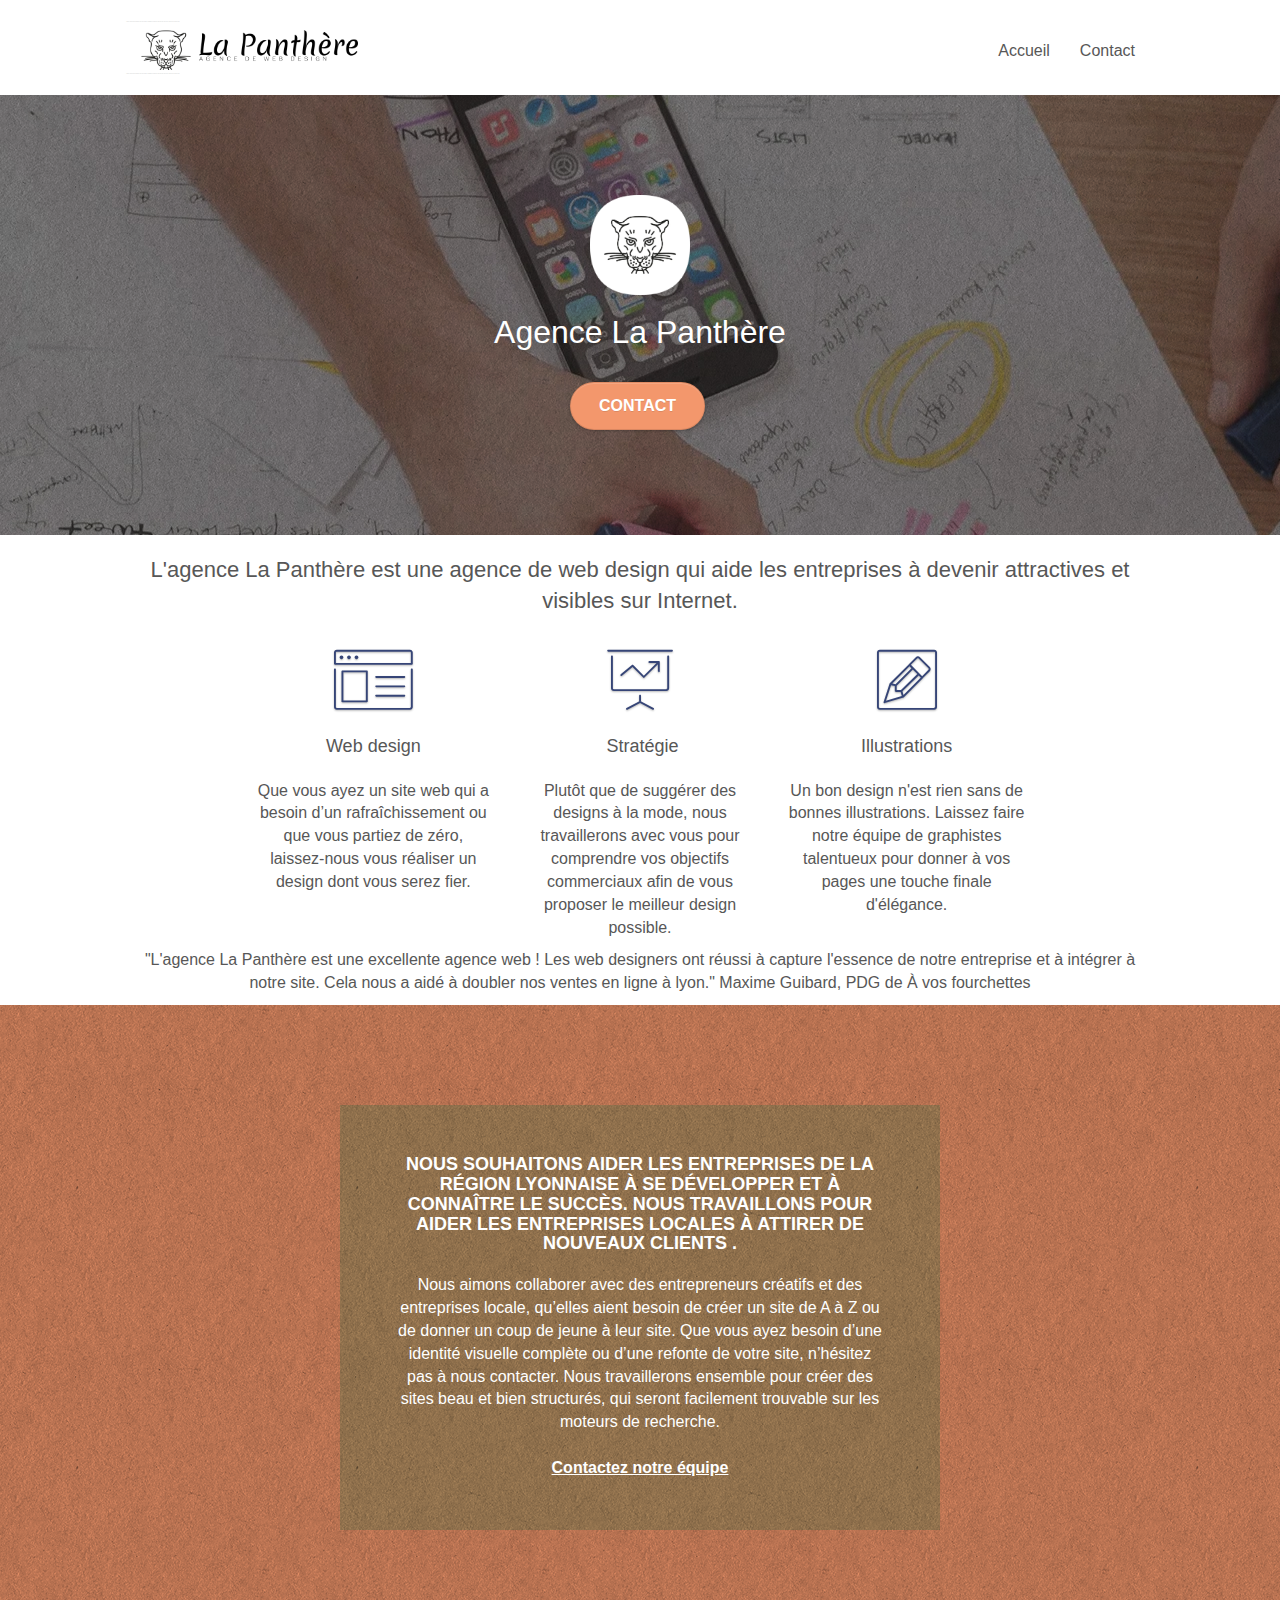
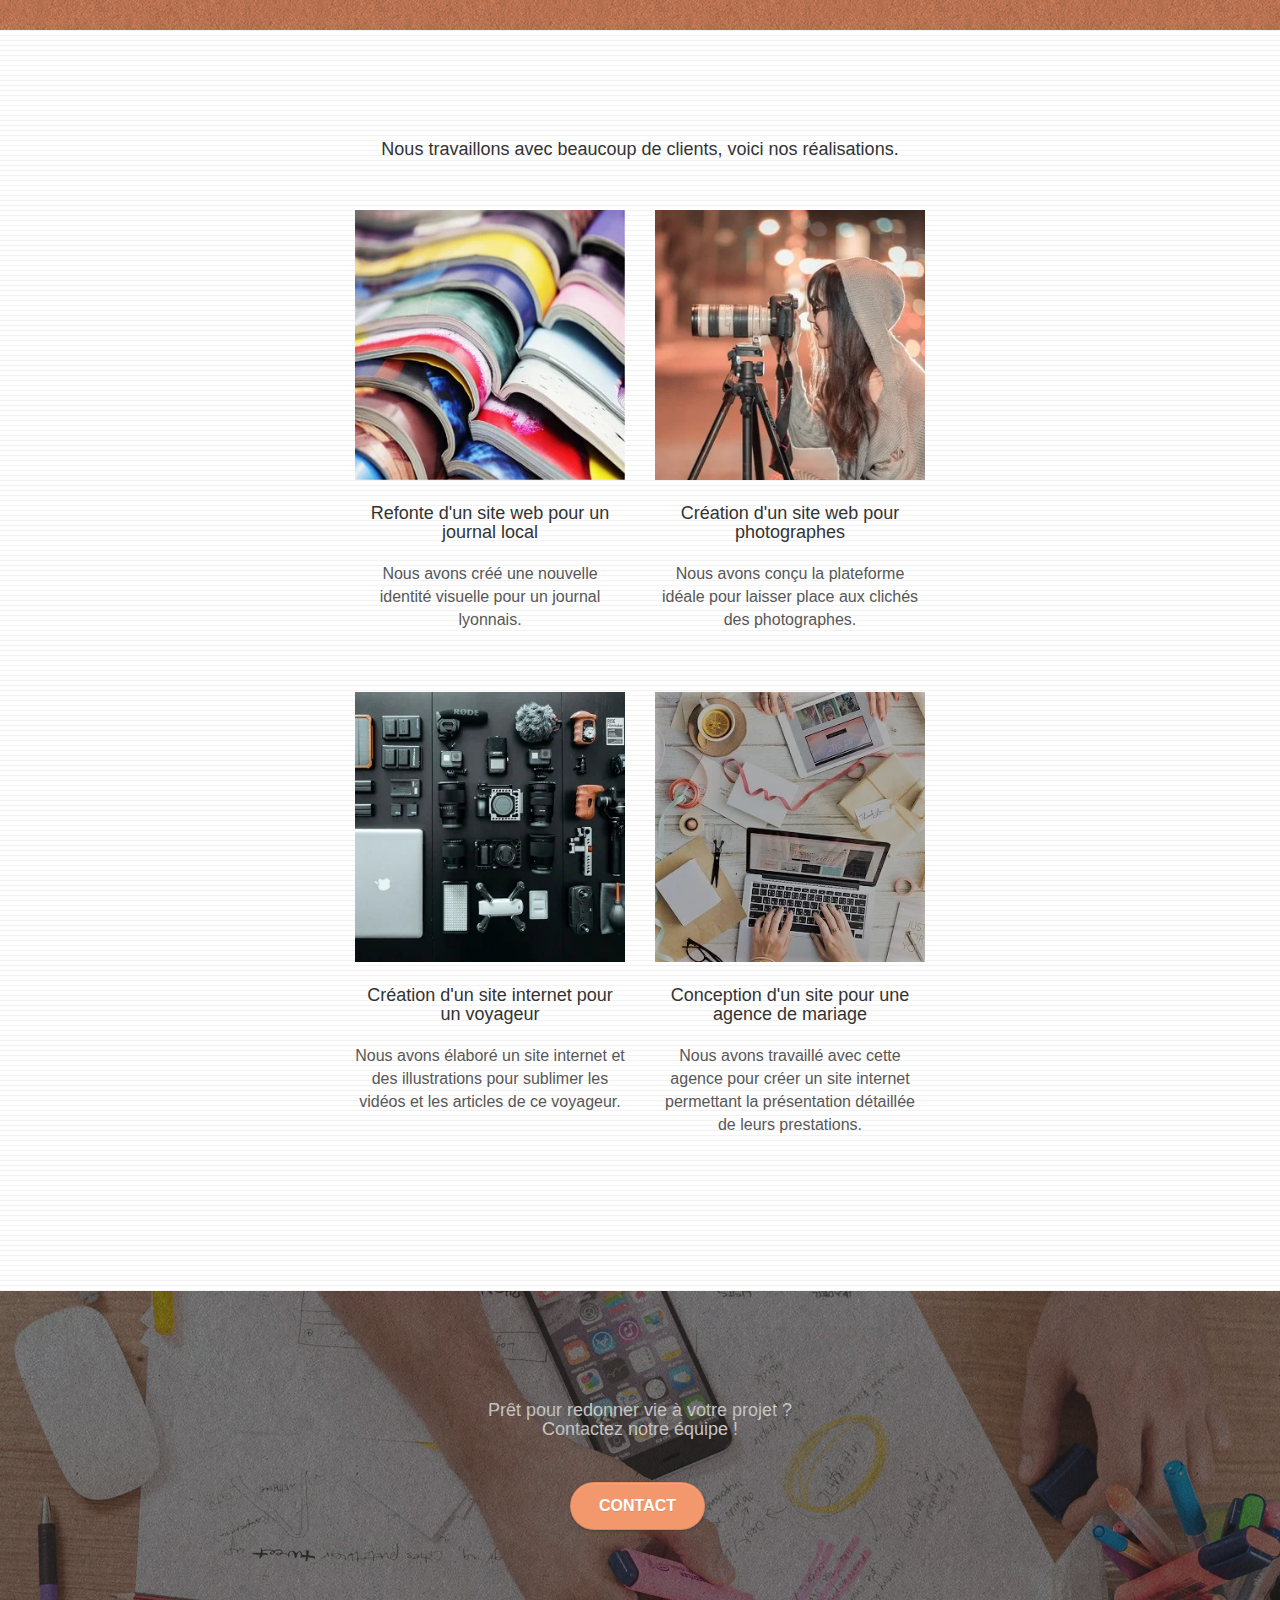
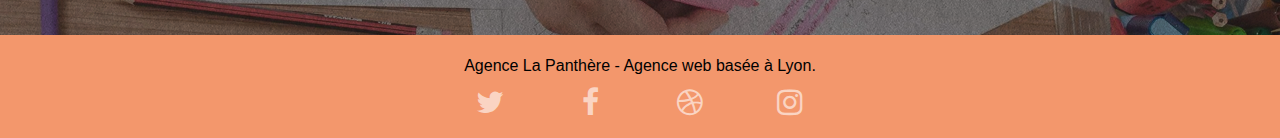
==== commit fc67323e: "Add files via upload" ====
--- a/index.html
+++ b/index.html
@@ -1,260 +1,309 @@
-<!doctype html>
-<html lang="fr">
-	
-<head>
-    <meta charset="utf-8">
-    <meta name="keywords" content="Panthère, seo, google, site web, internet, agence, web design, Lyon, stratégie, illustration">
-    <meta name="description" content="">
-    <meta name="viewport" content="width=device-width, initial-scale=1.0, viewport-fit=cover">
-    <link rel="shortcut icon" type="image/webp" href="./img/favicon.webp">
-
-	<link rel="stylesheet" type="text/css" href="./css/bootstrap.css">
-	<link rel="stylesheet" type="text/css" href="./css/style.css">
-	<link rel="stylesheet" type="text/css" href="./css/font-awesome.css">
-	<link rel="stylesheet" type="text/css" href="./css/et-line.css">
-	
-    
-	<script src="./js/jquery-2.1.0.js"></script>
-	<script src="./js/bootstrap.js"></script>
-	<script src="./js/blocs.js"></script>
-	<script src="./js/jquery.touchSwipe.js" defer></script>
-	<script src="./js/gmaps.js"></script>
-
-    <title>Agence La Panthère</title>
-    
-<!-- Analytics -->
- 
-<!-- Analytics END -->
-    
-</head>
-<body>
-<!-- Principal conteneur -->
-<div class="page-container">
-    
-<!-- bloc-0 -->
-<div class="bloc bgc-white l-bloc " id="bloc-0">
-	<div class="container bloc-sm">
-
-		<nav class="navbar row">
-			<div class="navbar-header">
-				<div class="keywords" style="color:#cccccc;font-size:1px;">Agence web à paris, stratégie web, web design, illustrations, design de site web, site web, web, internet, site internet, site</div>
-				<a class="navbar-brand" href="index.html"><img src="img/agence-la-panthere-monochrome.webp" alt="paris web design logo agence web meilleure agence" height="40"></a>
-				<div class="keywords" style="color:#cccccc;font-size:1px;">Agence web à paris, stratégie web, web design, illustrations, design de site web, site web, web, internet, site internet, site</div>
-				<button id="nav-toggle" type="button" class="ui-navbar-toggle navbar-toggle" data-toggle="collapse" data-target=".navbar-1">
-					<span class="sr-only">Toggle navigation</span><span class="icon-bar"></span><span class="icon-bar"></span><span class="icon-bar"></span>
-				</button>
-			</div>
-			<div class="collapse navbar-collapse navbar-1 special-dropdown-nav">
-				<ul class="site-navigation nav navbar-nav">
-					<li>
-						<a href="index.html">Accueil</a>
-					</li>
-					<li>
-					</li>
-					<li>
-						<a href="./html/Contact.html">Contact</a>
-					</li>
-				</ul>
-			</div>
-		</nav>
-	</div>
-</div>
-<!-- bloc-0 END -->
-
-<!-- bloc-1-presentation -->
-<div class="bloc bgc-dark-slate-blue bg-banniere d-bloc bg-t-edge bloc-bg-texture texture-paper b-parallax" id="bloc-1-hero">
-	<div class="container bloc-lg">
-		<div class="row tight-width-whitespace">
-			<div class="col-sm-12">
-				<img src="img/logo.webp" class="center-block image-resize-mode" width="100" alt="Agence La Panthère, agence web paris, création logo paris">
-				<h1 class="text-center hero-bloc-text tc-white ">
-					Agence La Panthère
-				</h1>
-				<div class="text-center">
-					<a href=".html/Contact.html" class="btn btn-lg btn-clean btn-rd cta-hero btn-atomic-tangerine" id="cta-hero">Contact</a>
-				</div>
-			</div>
-		</div>
-	</div>
-</div>
-<!-- bloc-1-presentation END -->
-
-<!-- bloc-2-services -->
-<div class="bloc bgc-white l-bloc" id="bloc-2-services">
-	<div class="container bloc-md">
-		<div class="row">
-			<<div>
-				<h2 class="text-center ">
-					L'agence La Panthère est une agence de web design qui aide les entreprises à devenir attractives et visibles sur Internet.
-				</h2>
-	</div>
-		</div>
-		<div class="row voffset-lg med-width-whitespace">
-			<div class="col-sm-4">
-				<div class="text-center">
-					<span class="et-icon-browser sm-shadow icon-dark-slate-blue icons icon-lg"></span>
-				</div>
-				<h2 class="mg-md text-center">
-					Web design
-				</h2>
-				<p class="text-center ">
-					Que vous ayez un site web qui a besoin d&rsquo;un rafraîchissement ou que vous partiez de zéro, laissez-nous vous réaliser un design dont vous serez fier.
-				</p>
-			</div>
-			<div class="col-sm-4">
-				<div class="text-center">
-					<span class="et-icon-presentation sm-shadow icon-dark-slate-blue icons icon-lg"></span>
-				</div>
-				<h2 class="mg-md text-center">
-					&nbsp;Stratégie
-				</h2>
-				<p class="text-center ">
-					Plutôt que de suggérer des designs à la mode, nous travaillerons avec vous pour comprendre vos objectifs commerciaux afin de vous proposer le meilleur design possible.<br>
-				</p>
-			</div>
-			<div class="col-sm-4">
-				<div class="text-center">
-					<span class="et-icon-edit sm-shadow icon-dark-slate-blue icons icon-lg"></span>
-				</div>
-				<h2 class="mg-md text-center">
-					Illustrations
-				</h2>
-				<p class="text-center ">
-					Un bon design n'est rien sans de bonnes illustrations. Laissez faire notre équipe de graphistes talentueux pour donner à vos pages une touche finale d'élégance.
-				</p>
-			</div>
-		</div>
-	<div>
-				<p class="text-center ">
-					"L'agence La Panthère est une excellente agence web ! Les web designers ont réussi à capture l'essence de notre entreprise et à intégrer à notre site. Cela nous a aidé à doubler nos ventes en ligne à lyon." Maxime Guibard, PDG de À vos fourchettes
-				</p>
-	</div>
-</div>
-<!-- bloc-2-services END -->
-
-<!-- bloc-3-what-i-do -->
-<div class="bloc tc-white bgc-atomic-tangerine bg-presentation d-bloc bloc-bg-texture texture-paper b-parallax" id="bloc-3-what-i-do">
-	<div class="container bloc-lg">
-		<div class="row tight-width-whitespace black-background">
-			<div class="col-sm-12">
-				<h3 class="mg-md text-center tc-white">
-					Nous souhaitons aider les entreprises de la région Lyonnaise à se développer et à connaître le succès. Nous travaillons pour aider les entreprises locales à attirer de nouveaux clients .<br>
-				</h3>
-				<p class="text-center white">
-					Nous aimons collaborer avec des entrepreneurs créatifs et des entreprises locale, qu’elles aient besoin de créer un site de A à Z ou de donner un coup de jeune à leur site. Que vous ayez besoin d’une identité visuelle complète ou d’une refonte de votre site, n’hésitez pas à nous contacter. Nous travaillerons ensemble pour créer des sites beau et bien structurés, qui seront facilement trouvable sur les moteurs de recherche. <br><br><a class="ltc-white bold-link" href="./html/Contact.html">Contactez notre équipe</a><br>
-				</p>
-			</div>
-		</div>
-	</div>
-</div>
-<!-- bloc-3-what-i-do END -->
-
-<!-- bloc-4-portfolio -->
-<div class="bloc bgc-white bg-lines-h2-bg bg-repeat l-bloc" id="bloc-4-portfolio">
-	<div class="container bloc-lg">
-			<div>
-				<h4 class="text-center ">
-					Nous travaillons avec beaucoup de clients, voici nos réalisations.
-				</h4>
-	</div>
-		<div class="row tight-width-whitespace portfolio-row">
-			<div class="col-sm-6">
-				<a href="#" data-lightbox="img/1.webp" data-gallery-id="gallery-1" data-caption="Refonte d'un site web pour un journal local" data-frame="snapshot-lb"><img src="img/1.webp" alt="paris web design logo agence web meilleure agence et refonte site web journal" class="img-responsive portfolio-thumb"></a>
-				<h4 class="mg-md text-center">
-					Refonte d'un site web pour un journal local
-				</h4>
-				<p class="text-center">
-					Nous avons créé une nouvelle identité visuelle pour un journal lyonnais.
-				</p>
-			</div>
-			<div class="col-sm-6">
-				<a href="#" data-lightbox="img/2.webp" data-gallery-id="gallery-1" data-caption="Création d'un site web pour photographes" data-frame="snapshot-lb"><img src="img/2.webp" class="img-responsive portfolio-thumb" alt="paris web design logo agence web meilleure agence, Création d'un site web pour photographes"></a>
-				<h4 class="mg-md text-center">
-					Création d'un site web pour photographes
-				</h4>
-				<p class="text-center">
-					Nous avons conçu la plateforme idéale pour laisser place aux clichés des photographes.
-				</p>
-			</div>
-		</div>
-		<div class="row tight-width-whitespace portfolio-row">
-			<div class="col-sm-6">
-				<a href="#" data-lightbox="img/3.webp" data-gallery-id="gallery-1" data-caption="Création d'un site internet pour un voyageur" data-frame="snapshot-lb"><img src="img/3.webp" class="img-responsive portfolio-thumb" alt="paris web design logo agence web meilleure agence, Création d'un site web pour voyageur"></a>
-				<h4 class="mg-md text-center">
-					Création d'un site internet pour un voyageur
-				</h4>
-				<p class="text-center">
-					Nous avons élaboré un site internet et des illustrations pour sublimer les vidéos et les articles de ce voyageur.
-				</p>
-			</div>
-			<div class="col-sm-6">
-				<a href="#" data-lightbox="img/4.webp" data-gallery-id="gallery-1" data-caption="Conception d'un site pour une agence de mariage" data-frame="snapshot-lb"><img src="img/4.webp" class="img-responsive portfolio-thumb" alt="paris web design logo agence web meilleure agence, Création d'un site web pour agence de mariage"></a>
-				<h4 class="mg-md text-center">
-					Conception d'un site pour une agence de mariage
-				</h4>
-				<p class="text-center">
-					Nous avons travaillé avec cette agence pour créer un site internet permettant la présentation détaillée de leurs prestations.
-				</p>
-			</div>
-		</div>
-	</div>
-</div>
-<!-- bloc-4-portfolio END -->
-
-<!-- bloc-5-cta -->
-<div class="bloc bgc-dark-slate-blue bg-banniere d-bloc bloc-bg-texture texture-paper" id="bloc-5-cta">
-	<div class="container bloc-lg">
-		<div class="row">
-			<h5 class="mg-md text-center tc-white">
-				Prêt pour redonner vie à votre projet ?<br>Contactez notre équipe !
-			</h5>
-			<div class="col-sm-12 text-center">
-				<a href="./html/Contact.html" class="btn btn-atomic-tangerine btn-clean btn-rd btn-lg cta-hero">Contact</a>
-			</div>
-		</div>
-	</div>
-</div>
-<!-- bloc-5-cta END -->
-
-<!-- Footer - bloc-8 -->
-<div class="bloc bgc-atomic-tangerine d-bloc" id="bloc-8">
-	<div class="container bloc-sm">
-		<div class="row">
-			<div class="col-sm-12">
-				<p class="text-center black">
-					Agence La Panthère - Agence web basée à Lyon.<br>
-				</p>
-				<div class="row row-no-gutters social">
-					<div class="col-sm-3">
-						<div class="text-center">
-							<a class="social" href="index.html"><span class="fa fa-twitter icon-md"></span></a>
-						</div>
-					</div>
-					<div class="col-sm-3">
-						<div class="text-center">
-							<a class="social" href="index.html"><span class="fa fa-facebook icon-md"></span></a>
-						</div>
-					</div>
-					<div class="col-sm-3">
-						<div class="text-center">
-							<a class="social" href="index.html"><span class="fa fa-dribbble icon-md"></span></a>
-						</div>
-					</div>
-					<div class="col-sm-3">
-						<div class="text-center">
-							<a class="social" href="index.html"><span class="fa fa-instagram icon-md"></span></a>
-						</div>
-					</div>
-				</div>
-			</div>
-		</div>
-	</div>
-</div>
-<!-- Footer - bloc-8 END -->
-
-</div>
-<!-- Principal conteneur END -->
-    
-
-</body>
-</html>
+<!doctype html>
+<html lang="fr">
+
+<head> 
+<meta charset="utf-8"> 
+<meta name="keywords" content="Panthère, seo, google, site web, internet, agence, web design, Lyon, stratégie, illustration"> 
+<meta name="description" content=""> 
+<meta name="viewport" content="width=device-width, initial-scale=1.0, viewport-fit=cover"> 
+
+<link rel="shortcut icon" type="image/webp" href="./img/favicon.webp">
+
+<link rel="stylesheet" type="text/css" href="./css/bootstrap.css">
+
+<link rel="stylesheet" type="text/css" href="./css/style.css">
+
+<link rel="stylesheet" type="text/css" href="./css/font-awesome.css">
+
+<link rel="stylesheet" type="text/css" href="./css/et-line.css"> 
+<script src="./js/jquery-2.1.0.js">
+</script>
+<script src="./js/bootstrap.js">
+</script>
+<script src="./js/blocs.js">
+</script>
+<script src="./js/jquery.touchSwipe.js" defer>
+</script>
+<script src="./js/gmaps.js">
+</script> 
+
+
+<title>Agence La Panthère </title>
+
+<!-- Analytics -->
+ 
+<!-- Analytics END -->
+    
+</head>
+
+<body>
+
+    <!-- Principal conteneur -->
+
+<div class="page-container"> 
+
+    <!-- bloc-0 -->
+
+<div class="bloc bgc-white l-bloc " id="bloc-0">
+
+<div class="container bloc-sm"><nav class="navbar row">
+
+<div class="navbar-header">
+
+<div class="keywords" style="color:#cccccc;font-size:1px;">Agence web à paris, stratégie web, web design, illustrations, design de site web, site web, web, internet, site internet, site
+</div><a class="navbar-brand" href="index.html"><img src="img/agence-la-panthere-monochrome.webp" alt="paris web design logo agence web meilleure agence" height="40"></a>
+
+<div class="keywords" style="color:#cccccc;font-size:1px;">Agence web à paris, stratégie web, web design, illustrations, design de site web, site web, web, internet, site internet, site
+</div><button id="nav-toggle" type="button" class="ui-navbar-toggle navbar-toggle" data-toggle="collapse" data-target=".navbar-1">
+
+<span class="sr-only">Toggle navigation
+</span>
+
+<span class="icon-bar">
+</span>
+
+<span class="icon-bar">
+</span>
+
+<span class="icon-bar">
+</span></button>
+</div>
+
+<div class="collapse navbar-collapse navbar-1 special-dropdown-nav">
+<ul class="site-navigation nav navbar-nav">
+<li><a href="index.html">Accueil</a></li>
+<li></li>
+<li><a href="./html/Contact.html">Contact</a></li>
+</ul>
+</div></nav>
+</div>
+</div>
+
+<!-- bloc-0 END -->
+
+<!-- bloc-1-presentation -->
+
+<div class="bloc bgc-dark-slate-blue bg-banniere d-bloc bg-t-edge bloc-bg-texture texture-paper b-parallax" id="bloc-1-hero">
+
+<div class="container bloc-lg">
+
+<div class="row tight-width-whitespace">
+
+<div class="col-sm-12"><img src="img/logo.webp" class="center-block image-resize-mode" width="100" alt="Agence La Panthère, agence web paris, création logo paris"><h1 class="text-center hero-bloc-text tc-white ">Agence La Panthère</h1>
+
+<div class="text-center"><a href=".html/Contact.html" class="btn btn-lg btn-clean btn-rd cta-hero btn-atomic-tangerine" id="cta-hero">Contact</a>
+</div>
+</div>
+</div>
+</div>
+</div>
+
+<!-- bloc-1-presentation END -->
+
+<!-- bloc-2-services -->
+
+<div class="bloc bgc-white l-bloc" id="bloc-2-services">
+
+<div class="container bloc-md">
+
+<div class="row">
+
+<div>
+    <h2 class="text-center ">L'agence La Panthère est une agence de web design qui aide les entreprises à devenir attractives et visibles sur Internet.</h2>
+</div>
+
+</div>
+
+<div class="row voffset-lg med-width-whitespace">
+
+<div class="col-sm-4">
+
+<div class="text-center">
+
+<span class="et-icon-browser sm-shadow icon-dark-slate-blue icons icon-lg">
+</span>
+</div>
+
+<h2 class="mg-md text-center">Web design</h2>
+
+<p class="text-center ">Que vous ayez un site web qui a besoin d&rsquo;un rafraîchissement ou que vous partiez de zéro, laissez-nous vous réaliser un design dont vous serez fier.</p>
+
+</div>
+
+<div class="col-sm-4">
+
+<div class="text-center">
+
+<span class="et-icon-presentation sm-shadow icon-dark-slate-blue icons icon-lg">
+</span>
+</div><h2 class="mg-md text-center">&nbsp;Stratégie</h2>
+
+<p class="text-center ">Plutôt que de suggérer des designs à la mode, nous travaillerons avec vous pour comprendre vos objectifs commerciaux afin de vous proposer le meilleur design possible.
+<br></p>
+</div>
+
+<div class="col-sm-4">
+
+<div class="text-center">
+
+<span class="et-icon-edit sm-shadow icon-dark-slate-blue icons icon-lg">
+</span>
+</div>
+<h2 class="mg-md text-center">Illustrations</h2>
+
+<p class="text-center ">Un bon design n'est rien sans de bonnes illustrations. Laissez faire notre équipe de graphistes talentueux pour donner à vos pages une touche finale d'élégance.</p>
+</div>
+
+</div>
+
+<div>
+<p class="text-center ">"L'agence La Panthère est une excellente agence web ! Les web designers ont réussi à capture l'essence de notre entreprise et à intégrer à notre site. Cela nous a aidé à doubler nos ventes en ligne à lyon." Maxime Guibard, PDG de À vos fourchettes</p>
+</div>
+</div>
+</div>
+
+<!-- bloc-2-services END -->
+
+<!-- bloc-3-what-i-do -->
+
+<div class="bloc tc-white bgc-atomic-tangerine bg-presentation d-bloc bloc-bg-texture texture-paper b-parallax" id="bloc-3-what-i-do">
+
+<div class="container bloc-lg">
+
+<div class="row tight-width-whitespace black-background">
+
+<div class="col-sm-12">
+    
+<h3 class="mg-md text-center tc-white">Nous souhaitons aider les entreprises de la région Lyonnaise à se développer et à connaître le succès. Nous travaillons pour aider les entreprises locales à attirer de nouveaux clients .
+<br></h3>
+
+<p class="text-center white">Nous aimons collaborer avec des entrepreneurs créatifs et des entreprises locale, qu’elles aient besoin de créer un site de A à Z ou de donner un coup de jeune à leur site. Que vous ayez besoin d’une identité visuelle complète ou d’une refonte de votre site, n’hésitez pas à nous contacter. Nous travaillerons ensemble pour créer des sites beau et bien structurés, qui seront facilement trouvable sur les moteurs de recherche. 
+<br>
+<br><a class="ltc-white bold-link" href="./html/Contact.html">Contactez notre équipe</a>
+<br></p>
+
+
+</div>
+</div>
+</div>
+</div>
+
+<!-- bloc-3-what-i-do END -->
+
+<!-- bloc-4-portfolio -->
+
+<div class="bloc bgc-white bg-lines-h2-bg bg-repeat l-bloc" id="bloc-4-portfolio">
+
+<div class="container bloc-lg">
+
+<div><h4 class="text-center ">Nous travaillons avec beaucoup de clients, voici nos réalisations.</h4>
+</div>
+
+<div class="row tight-width-whitespace portfolio-row">
+
+<div class="col-sm-6"><a href="#" data-lightbox="img/1.webp" data-gallery-id="gallery-1" data-caption="Refonte d'un site web pour un journal local" data-frame="snapshot-lb"><img src="img/1.webp" alt="paris web design logo agence web meilleure agence et refonte site web journal" class="img-responsive portfolio-thumb"></a><h4 class="mg-md text-center">Refonte d'un site web pour un journal local</h4>
+
+<p class="text-center">Nous avons créé une nouvelle identité visuelle pour un journal lyonnais.</p>
+</div>
+
+<div class="col-sm-6"><a href="#" data-lightbox="img/2.webp" data-gallery-id="gallery-1" data-caption="Création d'un site web pour photographes" data-frame="snapshot-lb"><img src="img/2.webp" class="img-responsive portfolio-thumb" alt="paris web design logo agence web meilleure agence, Création d'un site web pour photographes"></a><h4 class="mg-md text-center">Création d'un site web pour photographes</h4>
+
+<p class="text-center">Nous avons conçu la plateforme idéale pour laisser place aux clichés des photographes.</p>
+</div>
+</div>
+
+<div class="row tight-width-whitespace portfolio-row">
+
+<div class="col-sm-6"><a href="#" data-lightbox="img/3.webp" data-gallery-id="gallery-1" data-caption="Création d'un site internet pour un voyageur" data-frame="snapshot-lb"><img src="img/3.webp" class="img-responsive portfolio-thumb" alt="paris web design logo agence web meilleure agence, Création d'un site web pour voyageur"></a><h4 class="mg-md text-center">Création d'un site internet pour un voyageur</h4>
+
+<p class="text-center">Nous avons élaboré un site internet et des illustrations pour sublimer les vidéos et les articles de ce voyageur.</p>
+</div>
+
+<div class="col-sm-6"><a href="#" data-lightbox="img/4.webp" data-gallery-id="gallery-1" data-caption="Conception d'un site pour une agence de mariage" data-frame="snapshot-lb"><img src="img/4.webp" class="img-responsive portfolio-thumb" alt="paris web design logo agence web meilleure agence, Création d'un site web pour agence de mariage"></a><h4 class="mg-md text-center">Conception d'un site pour une agence de mariage</h4>
+
+<p class="text-center">Nous avons travaillé avec cette agence pour créer un site internet permettant la présentation détaillée de leurs prestations.</p>
+</div>
+</div>
+</div>
+</div>
+
+<!-- bloc-4-portfolio END -->
+
+<!-- bloc-5-cta -->
+
+<div class="bloc bgc-dark-slate-blue bg-banniere d-bloc bloc-bg-texture texture-paper" id="bloc-5-cta">
+
+<div class="container bloc-lg">
+
+<div class="row"><h5 class="mg-md text-center tc-white">Prêt pour redonner vie à votre projet ?
+<br>Contactez notre équipe !</h5>
+
+<div class="col-sm-12 text-center"><a href="./html/Contact.html" class="btn btn-atomic-tangerine btn-clean btn-rd btn-lg cta-hero">Contact</a>
+</div>
+</div>
+</div>
+</div>
+
+<!-- bloc-5-cta END -->
+
+<!-- Footer - bloc-8 -->
+
+<div class="bloc bgc-atomic-tangerine d-bloc" id="bloc-8">
+
+    <div class="container bloc-sm">
+    
+        <div class="row tight-width-whitespace">
+
+
+
+<div class="col-sm-12">
+
+<p class="text-center black">Agence La Panthère - Agence web basée à Lyon.
+<br></p>
+
+<div class="row row-no-gutters social">
+
+<div class="col-sm-3">
+
+<div class="text-center"><a class="social" href="index.html"><span class="fa fa-twitter icon-md"></span></a>
+</div>
+</div>
+
+<div class="col-sm-3">
+
+<div class="text-center">
+    <a class="social" href="index.html"> <span class="fa fa-facebook icon-md">
+</span></a>
+</div>
+</div>
+
+
+<div class="col-sm-3">
+
+<div class="text-center"><a class="social" href="index.html">
+
+<span class="fa fa-dribbble icon-md">
+</span></a>
+</div>
+</div>
+
+
+<div class="col-sm-3">
+
+<div class="text-center"><a class="social" href="index.html"> <span class="fa fa-instagram icon-md">
+</span></a>
+
+</div>
+</div>
+
+</div>
+</div>
+</div>
+</div>
+</div>
+<!-- Footer - bloc-8 END -->
+
+</div>
+<!-- Principal conteneur END -->
+</body>
+</html>--- a/css/style.css
+++ b/css/style.css
@@ -1,1045 +1 @@
-body {
-    margin: 0;
-    padding: 0;
-    background: #FFF;
-    overflow-x: hidden;
-    -webkit-font-smoothing: antialiased;
-    -moz-osx-font-smoothing: grayscale;
-}
-
-a,
-button {
-    transition: all .3s ease-in-out;
-}
-
-a:hover {
-    text-decoration: none;
-    cursor: pointer;
-}
-
-#page-loading-blocs-notifaction {
-    position: fixed;
-    top: 0;
-    bottom: 0;
-    width: 100%;
-    z-index: 100000;
-    background: #FFFFFF url("../img/pageload-spinner.gif") no-repeat center center;
-}
-
-.bloc {
-    width: 100%;
-    clear: both;
-    background: 50% 50% no-repeat;
-    padding: 0 50px;
-    -webkit-background-size: cover;
-    -moz-background-size: cover;
-    -o-background-size: cover;
-    background-size: cover;
-    position: relative;
-}
-
-.bloc .container {
-    padding-left: 0;
-    padding-right: 0;
-}
-
-.bloc-lg {
-    padding: 100px 50px;
-}
-
-bloc-md {
-    padding: 50px;
-}
-
-.bloc-sm {
-    padding: 20px 50px;
-}
-
-
-.bg-center,
-.bg-l-edge,
-.bg-r-edge,
-.bg-t-edge,
-.bg-b-edge,
-.bg-tl-edge,
-.bg-bl-edge,
-.bg-tr-edge,
-.bg-br-edge,
-.bg-repeat {
-    -webkit-background-size: auto!important;
-    -moz-background-size: auto!important;
-    -o-background-size: auto!important;
-    background-size: auto!important;
-}
-
-.bg-repeat {
-    background: repeat;
-}
-
-.bg-t-edge {
-    background: top no-repeat;
-}
-
-.bloc-bg-texture::before {
-    content: "";
-    background-size: 2px 2px;
-    position: absolute;
-    top: 0;
-    bottom: 0;
-    left: 0;
-    right: 0;
-}
-
-.texture-paper::before {
-    background: url("../img/texture-paper.webp");
-    background-size: 280px 280px;
-}
-
-.b-parallax {
-    background-attachment: fixed;
-}
-
-.d-bloc {
-    color: rgba(255, 255, 255, .7);
-}
-
-.d-bloc button:hover {
-    color: rgba(255, 255, 255, .9);
-}
-
-.d-bloc .icon-round,
-.d-bloc .icon-square,
-.d-bloc .icon-rounded,
-.d-bloc .icon-semi-rounded-a,
-.d-bloc .icon-semi-rounded-b {
-    border-color: rgba(255, 255, 255, .9);
-}
-
-.d-bloc .divider-h span {
-    border-color: rgba(255, 255, 255, .2);
-}
-
-.d-bloc .a-btn,
-.d-bloc .navbar a,
-.d-bloc .navbar-brand,
-.d-bloc a .icon-sm,
-.d-bloc a .icon-md,
-.d-bloc a .icon-lg,
-.d-bloc a .icon-xl,
-.d-bloc h1 a,
-.d-bloc h2 a,
-.d-bloc h3 a,
-.d-bloc h4 a,
-.d-bloc h5 a,
-.d-bloc h6 a,
-.d-bloc p a {
-    color: rgba(255, 255, 255, .6);
-}
-
-.d-bloc .a-btn:hover,
-.d-bloc .navbar a:hover,
-.d-bloc .navbar-brand:hover,
-.d-bloc a:hover .icon-sm,
-.d-bloc a:hover .icon-md,
-.d-bloc a:hover .icon-lg,
-.d-bloc a:hover .icon-xl,
-.d-bloc h1 a:hover,
-.d-bloc h2 a:hover,
-.d-bloc h3 a:hover,
-.d-bloc h4 a:hover,
-.d-bloc h5 a:hover,
-.d-bloc h6 a:hover,
-.d-bloc p a:hover {
-    color: rgba(255, 255, 255, 1);
-}
-
-.d-bloc .navbar-toggle .icon-bar {
-    background: rgba(255, 255, 255, 1);
-}
-
-.d-bloc .btn-wire,
-.d-bloc .btn-wire:hover {
-    color: rgba(255, 255, 255, 1);
-    border-color: rgba(255, 255, 255, 1);
-}
-
-.d-bloc .panel {
-    color: rgba(0, 0, 0, .5);
-}
-
-.d-bloc .panel button:hover {
-    color: rgba(0, 0, 0, .7);
-}
-
-.d-bloc .panel icon {
-    border-color: rgba(0, 0, 0, .7);
-}
-
-.d-bloc .panel .divider-h span {
-    border-color: rgba(0, 0, 0, .1);
-}
-
-.d-bloc .panel .a-btn {
-    color: rgba(0, 0, 0, .6);
-}
-
-.d-bloc .panel .a-btn:hover {
-    color: rgba(0, 0, 0, 1);
-}
-
-.d-bloc .panel .btn-wire,
-.d-bloc .panel .btn-wire:hover {
-    color: rgba(0, 0, 0, .7);
-    border-color: rgba(0, 0, 0, .3);
-}
-
-.d-bloc .panel,
-.l-bloc {
-    color: rgba(0, 0, 0, .5);
-}
-
-.d-bloc .panel button:hover,
-.l-bloc button:hover {
-    color: rgba(0, 0, 0, .7);
-}
-
-.l-bloc .icon-round,
-.l-bloc .icon-square,
-.l-bloc .icon-rounded,
-.l-bloc .icon-semi-rounded-a,
-.l-bloc .icon-semi-rounded-b {
-    border-color: rgba(0, 0, 0, .7);
-}
-
-.d-bloc .panel .divider-h span,
-.l-bloc .divider-h span {
-    border-color: rgba(0, 0, 0, .1);
-}
-
-.d-bloc .panel .a-btn,
-.l-bloc .a-btn,
-.l-bloc .navbar a,
-.l-bloc .navbar-brand,
-.l-bloc a .icon-sm,
-.l-bloc a .icon-md,
-.l-bloc a .icon-lg,
-.l-bloc a .icon-xl,
-.l-bloc h1 a,
-.l-bloc h2 a,
-.l-bloc h3 a,
-.l-bloc h4 a,
-.l-bloc h5 a,
-.l-bloc h6 a,
-.l-bloc p a {
-    color: rgba(0, 0, 0, .6);
-}
-
-.d-bloc .panel .a-btn:hover,
-.l-bloc .a-btn:hover,
-.l-bloc .navbar a:hover,
-.l-bloc .navbar-brand:hover,
-.l-bloc a:hover .icon-sm,
-.l-bloc a:hover .icon-md,
-.l-bloc a:hover .icon-lg,
-.l-bloc a:hover .icon-xl,
-.l-bloc h1 a:hover,
-.l-bloc h2 a:hover,
-.l-bloc h3 a:hover,
-.l-bloc h4 a:hover,
-.l-bloc h5 a:hover,
-.l-bloc h6 a:hover,
-.l-bloc p a:hover {
-    color: rgba(0, 0, 0, 1);
-}
-
-.l-bloc .navbar-toggle .icon-bar {
-    color: rgba(0, 0, 0, .6);
-}
-
-.d-bloc .panel .btn-wire,
-.d-bloc .panel .btn-wire:hover,
-.l-bloc .btn-wire,
-.l-bloc .btn-wire:hover {
-    color: rgba(0, 0, 0, .7);
-    border-color: rgba(0, 0, 0, .3);
-}
-
-.voffset {
-    margin-top: 30px;
-}
-
-.voffset-lg {
-    margin-top: 80px;
-}
-
-.row-no-gutters {
-    margin-right: 0;
-    margin-left: 0;
-}
-
-.row.row-no-gutters > [class^="col-"],
-.row.row-no-gutters > [class*=" col-"] {
-    padding-right: 0;
-    padding-left: 0;
-}
-
-#bloc-1-hero h1 {
-    font-size: 32px;
-}
-.navbar {
-    margin-bottom: 0;
-    z-index: 1;
-}
-
-.navbar-brand {
-    height: auto;
-    padding: 3px 15px;
-    font-size: 25px;
-    font-weight: normal;
-    font-weight: 600;
-    line-height: 44px;
-}
-
-.navbar-brand img {
-    max-height: 200px;
-    margin: 0 5px 0 0;
-    display: inline;
-}
-
-.navbar-brand img {
-    min-width: 100px;
-}
-
-.nav-center .navbar-brand img {
-    margin: 0;
-}
-
-.navbar .nav {
-    padding-top: 2px;
-    margin-right: -16px;
-    float: right;
-    z-index: 1;
-}
-
-.nav > li {
-    float: left;
-    margin-top: 4px;
-    font-size: 16px;
-}
-
-.navbar-nav .open .dropdown-menu > li > a {
-    text-align: inherit;
-}
-
-.nav > li a:hover,
-.nav > li a:focus {
-    background: transparent;
-}
-
-.navbar-toggle {
-    margin: 10px 10px 0 0;
-    border: 0px;
-}
-
-.navbar-toggle:hover {
-    background: transparent!important;
-}
-
-.navbar-toggle .icon-bar {
-    background-color: rgba(0, 0, 0, .5);
-    width: 26px;
-}
-
-.nav-invert .navbar .nav {
-    float: left;
-}
-
-.nav-invert .navbar-header,
-.nav-invert .navbar-brand {
-    float: right;
-    position: relative;
-    z-index: 2;
-}
-
-@media (min-width: 768px) {
-    .site-navigation {
-        position: absolute;
-        top: 50%;
-        right: 20px;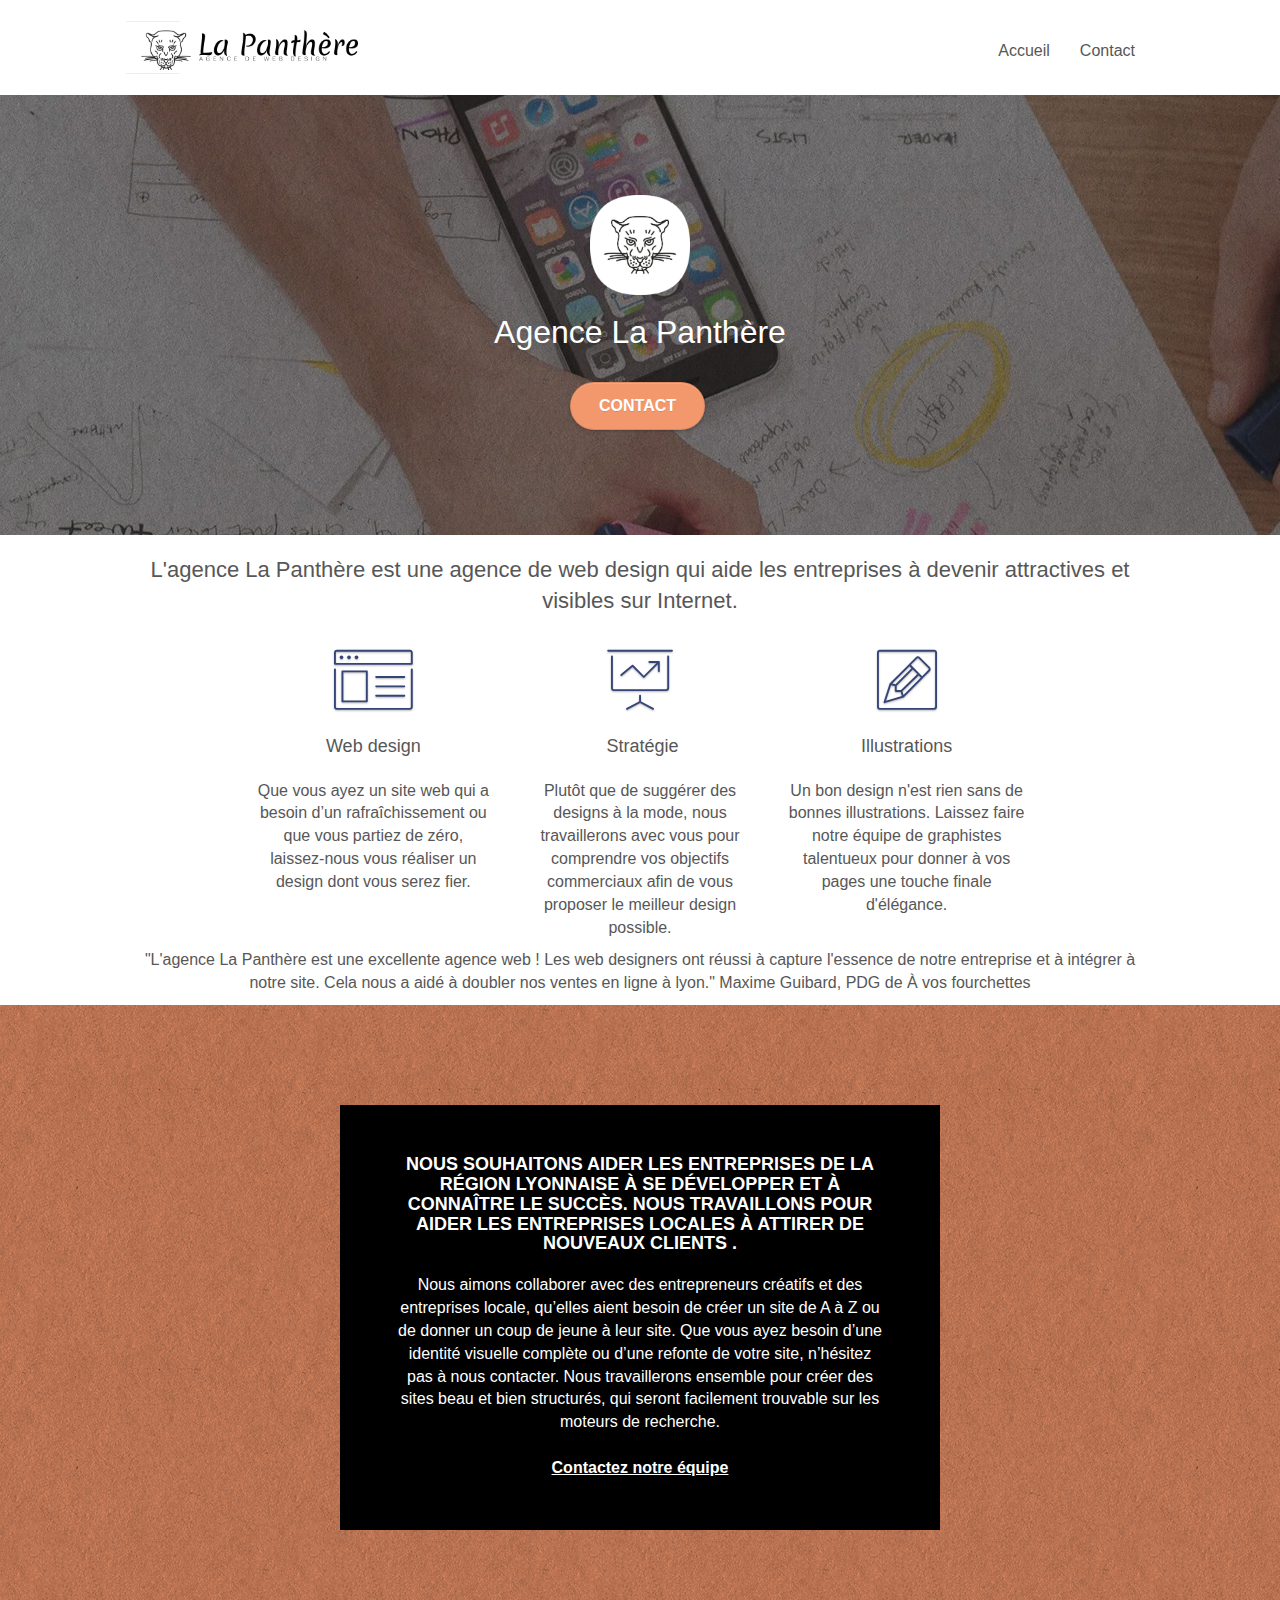
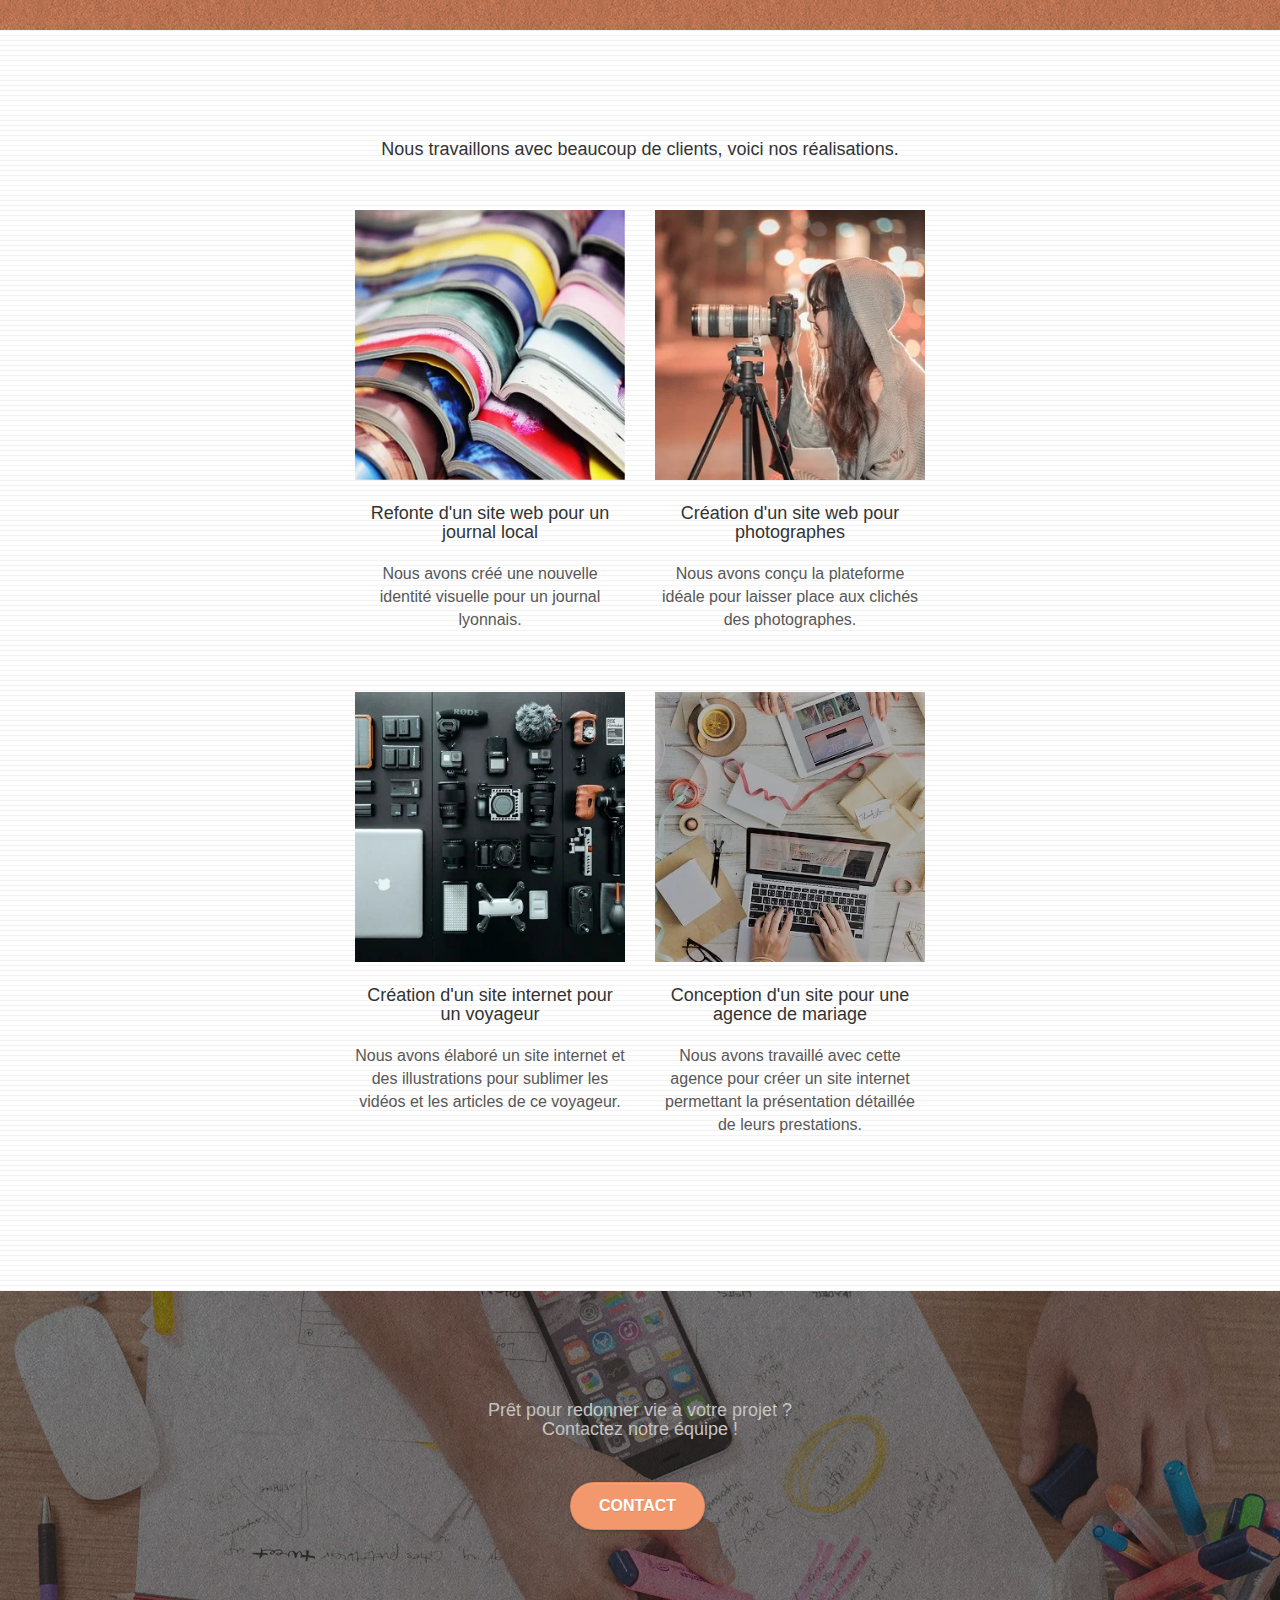
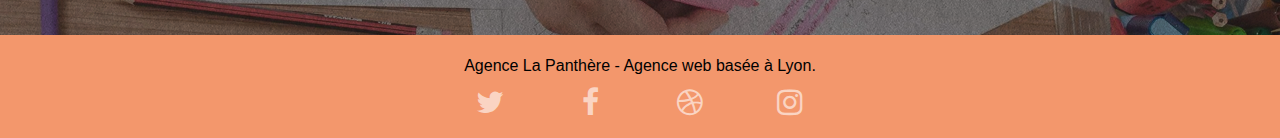
==== commit 621ab52d: "Add files via upload" ====
--- a/index.html
+++ b/index.html
@@ -1,309 +1 @@
-<!doctype html>
-<html lang="fr">
-
-<head> 
-<meta charset="utf-8"> 
-<meta name="keywords" content="Panthère, seo, google, site web, internet, agence, web design, Lyon, stratégie, illustration"> 
-<meta name="description" content=""> 
-<meta name="viewport" content="width=device-width, initial-scale=1.0, viewport-fit=cover"> 
-
-<link rel="shortcut icon" type="image/webp" href="./img/favicon.webp">
-
-<link rel="stylesheet" type="text/css" href="./css/bootstrap.css">
-
-<link rel="stylesheet" type="text/css" href="./css/style.css">
-
-<link rel="stylesheet" type="text/css" href="./css/font-awesome.css">
-
-<link rel="stylesheet" type="text/css" href="./css/et-line.css"> 
-<script src="./js/jquery-2.1.0.js">
-</script>
-<script src="./js/bootstrap.js">
-</script>
-<script src="./js/blocs.js">
-</script>
-<script src="./js/jquery.touchSwipe.js" defer>
-</script>
-<script src="./js/gmaps.js">
-</script> 
-
-
-<title>Agence La Panthère </title>
-
-<!-- Analytics -->
- 
-<!-- Analytics END -->
-    
-</head>
-
-<body>
-
-    <!-- Principal conteneur -->
-
-<div class="page-container"> 
-
-    <!-- bloc-0 -->
-
-<div class="bloc bgc-white l-bloc " id="bloc-0">
-
-<div class="container bloc-sm"><nav class="navbar row">
-
-<div class="navbar-header">
-
-<div class="keywords" style="color:#cccccc;font-size:1px;">Agence web à paris, stratégie web, web design, illustrations, design de site web, site web, web, internet, site internet, site
-</div><a class="navbar-brand" href="index.html"><img src="img/agence-la-panthere-monochrome.webp" alt="paris web design logo agence web meilleure agence" height="40"></a>
-
-<div class="keywords" style="color:#cccccc;font-size:1px;">Agence web à paris, stratégie web, web design, illustrations, design de site web, site web, web, internet, site internet, site
-</div><button id="nav-toggle" type="button" class="ui-navbar-toggle navbar-toggle" data-toggle="collapse" data-target=".navbar-1">
-
-<span class="sr-only">Toggle navigation
-</span>
-
-<span class="icon-bar">
-</span>
-
-<span class="icon-bar">
-</span>
-
-<span class="icon-bar">
-</span></button>
-</div>
-
-<div class="collapse navbar-collapse navbar-1 special-dropdown-nav">
-<ul class="site-navigation nav navbar-nav">
-<li><a href="index.html">Accueil</a></li>
-<li></li>
-<li><a href="./html/Contact.html">Contact</a></li>
-</ul>
-</div></nav>
-</div>
-</div>
-
-<!-- bloc-0 END -->
-
-<!-- bloc-1-presentation -->
-
-<div class="bloc bgc-dark-slate-blue bg-banniere d-bloc bg-t-edge bloc-bg-texture texture-paper b-parallax" id="bloc-1-hero">
-
-<div class="container bloc-lg">
-
-<div class="row tight-width-whitespace">
-
-<div class="col-sm-12"><img src="img/logo.webp" class="center-block image-resize-mode" width="100" alt="Agence La Panthère, agence web paris, création logo paris"><h1 class="text-center hero-bloc-text tc-white ">Agence La Panthère</h1>
-
-<div class="text-center"><a href=".html/Contact.html" class="btn btn-lg btn-clean btn-rd cta-hero btn-atomic-tangerine" id="cta-hero">Contact</a>
-</div>
-</div>
-</div>
-</div>
-</div>
-
-<!-- bloc-1-presentation END -->
-
-<!-- bloc-2-services -->
-
-<div class="bloc bgc-white l-bloc" id="bloc-2-services">
-
-<div class="container bloc-md">
-
-<div class="row">
-
-<div>
-    <h2 class="text-center ">L'agence La Panthère est une agence de web design qui aide les entreprises à devenir attractives et visibles sur Internet.</h2>
-</div>
-
-</div>
-
-<div class="row voffset-lg med-width-whitespace">
-
-<div class="col-sm-4">
-
-<div class="text-center">
-
-<span class="et-icon-browser sm-shadow icon-dark-slate-blue icons icon-lg">
-</span>
-</div>
-
-<h2 class="mg-md text-center">Web design</h2>
-
-<p class="text-center ">Que vous ayez un site web qui a besoin d&rsquo;un rafraîchissement ou que vous partiez de zéro, laissez-nous vous réaliser un design dont vous serez fier.</p>
-
-</div>
-
-<div class="col-sm-4">
-
-<div class="text-center">
-
-<span class="et-icon-presentation sm-shadow icon-dark-slate-blue icons icon-lg">
-</span>
-</div><h2 class="mg-md text-center">&nbsp;Stratégie</h2>
-
-<p class="text-center ">Plutôt que de suggérer des designs à la mode, nous travaillerons avec vous pour comprendre vos objectifs commerciaux afin de vous proposer le meilleur design possible.
-<br></p>
-</div>
-
-<div class="col-sm-4">
-
-<div class="text-center">
-
-<span class="et-icon-edit sm-shadow icon-dark-slate-blue icons icon-lg">
-</span>
-</div>
-<h2 class="mg-md text-center">Illustrations</h2>
-
-<p class="text-center ">Un bon design n'est rien sans de bonnes illustrations. Laissez faire notre équipe de graphistes talentueux pour donner à vos pages une touche finale d'élégance.</p>
-</div>
-
-</div>
-
-<div>
-<p class="text-center ">"L'agence La Panthère est une excellente agence web ! Les web designers ont réussi à capture l'essence de notre entreprise et à intégrer à notre site. Cela nous a aidé à doubler nos ventes en ligne à lyon." Maxime Guibard, PDG de À vos fourchettes</p>
-</div>
-</div>
-</div>
-
-<!-- bloc-2-services END -->
-
-<!-- bloc-3-what-i-do -->
-
-<div class="bloc tc-white bgc-atomic-tangerine bg-presentation d-bloc bloc-bg-texture texture-paper b-parallax" id="bloc-3-what-i-do">
-
-<div class="container bloc-lg">
-
-<div class="row tight-width-whitespace black-background">
-
-<div class="col-sm-12">
-    
-<h3 class="mg-md text-center tc-white">Nous souhaitons aider les entreprises de la région Lyonnaise à se développer et à connaître le succès. Nous travaillons pour aider les entreprises locales à attirer de nouveaux clients .
-<br></h3>
-
-<p class="text-center white">Nous aimons collaborer avec des entrepreneurs créatifs et des entreprises locale, qu’elles aient besoin de créer un site de A à Z ou de donner un coup de jeune à leur site. Que vous ayez besoin d’une identité visuelle complète ou d’une refonte de votre site, n’hésitez pas à nous contacter. Nous travaillerons ensemble pour créer des sites beau et bien structurés, qui seront facilement trouvable sur les moteurs de recherche. 
-<br>
-<br><a class="ltc-white bold-link" href="./html/Contact.html">Contactez notre équipe</a>
-<br></p>
-
-
-</div>
-</div>
-</div>
-</div>
-
-<!-- bloc-3-what-i-do END -->
-
-<!-- bloc-4-portfolio -->
-
-<div class="bloc bgc-white bg-lines-h2-bg bg-repeat l-bloc" id="bloc-4-portfolio">
-
-<div class="container bloc-lg">
-
-<div><h4 class="text-center ">Nous travaillons avec beaucoup de clients, voici nos réalisations.</h4>
-</div>
-
-<div class="row tight-width-whitespace portfolio-row">
-
-<div class="col-sm-6"><a href="#" data-lightbox="img/1.webp" data-gallery-id="gallery-1" data-caption="Refonte d'un site web pour un journal local" data-frame="snapshot-lb"><img src="img/1.webp" alt="paris web design logo agence web meilleure agence et refonte site web journal" class="img-responsive portfolio-thumb"></a><h4 class="mg-md text-center">Refonte d'un site web pour un journal local</h4>
-
-<p class="text-center">Nous avons créé une nouvelle identité visuelle pour un journal lyonnais.</p>
-</div>
-
-<div class="col-sm-6"><a href="#" data-lightbox="img/2.webp" data-gallery-id="gallery-1" data-caption="Création d'un site web pour photographes" data-frame="snapshot-lb"><img src="img/2.webp" class="img-responsive portfolio-thumb" alt="paris web design logo agence web meilleure agence, Création d'un site web pour photographes"></a><h4 class="mg-md text-center">Création d'un site web pour photographes</h4>
-
-<p class="text-center">Nous avons conçu la plateforme idéale pour laisser place aux clichés des photographes.</p>
-</div>
-</div>
-
-<div class="row tight-width-whitespace portfolio-row">
-
-<div class="col-sm-6"><a href="#" data-lightbox="img/3.webp" data-gallery-id="gallery-1" data-caption="Création d'un site internet pour un voyageur" data-frame="snapshot-lb"><img src="img/3.webp" class="img-responsive portfolio-thumb" alt="paris web design logo agence web meilleure agence, Création d'un site web pour voyageur"></a><h4 class="mg-md text-center">Création d'un site internet pour un voyageur</h4>
-
-<p class="text-center">Nous avons élaboré un site internet et des illustrations pour sublimer les vidéos et les articles de ce voyageur.</p>
-</div>
-
-<div class="col-sm-6"><a href="#" data-lightbox="img/4.webp" data-gallery-id="gallery-1" data-caption="Conception d'un site pour une agence de mariage" data-frame="snapshot-lb"><img src="img/4.webp" class="img-responsive portfolio-thumb" alt="paris web design logo agence web meilleure agence, Création d'un site web pour agence de mariage"></a><h4 class="mg-md text-center">Conception d'un site pour une agence de mariage</h4>
-
-<p class="text-center">Nous avons travaillé avec cette agence pour créer un site internet permettant la présentation détaillée de leurs prestations.</p>
-</div>
-</div>
-</div>
-</div>
-
-<!-- bloc-4-portfolio END -->
-
-<!-- bloc-5-cta -->
-
-<div class="bloc bgc-dark-slate-blue bg-banniere d-bloc bloc-bg-texture texture-paper" id="bloc-5-cta">
-
-<div class="container bloc-lg">
-
-<div class="row"><h5 class="mg-md text-center tc-white">Prêt pour redonner vie à votre projet ?
-<br>Contactez notre équipe !</h5>
-
-<div class="col-sm-12 text-center"><a href="./html/Contact.html" class="btn btn-atomic-tangerine btn-clean btn-rd btn-lg cta-hero">Contact</a>
-</div>
-</div>
-</div>
-</div>
-
-<!-- bloc-5-cta END -->
-
-<!-- Footer - bloc-8 -->
-
-<div class="bloc bgc-atomic-tangerine d-bloc" id="bloc-8">
-
-    <div class="container bloc-sm">
-    
-        <div class="row tight-width-whitespace">
-
-
-
-<div class="col-sm-12">
-
-<p class="text-center black">Agence La Panthère - Agence web basée à Lyon.
-<br></p>
-
-<div class="row row-no-gutters social">
-
-<div class="col-sm-3">
-
-<div class="text-center"><a class="social" href="index.html"><span class="fa fa-twitter icon-md"></span></a>
-</div>
-</div>
-
-<div class="col-sm-3">
-
-<div class="text-center">
-    <a class="social" href="index.html"> <span class="fa fa-facebook icon-md">
-</span></a>
-</div>
-</div>
-
-
-<div class="col-sm-3">
-
-<div class="text-center"><a class="social" href="index.html">
-
-<span class="fa fa-dribbble icon-md">
-</span></a>
-</div>
-</div>
-
-
-<div class="col-sm-3">
-
-<div class="text-center"><a class="social" href="index.html"> <span class="fa fa-instagram icon-md">
-</span></a>
-
-</div>
-</div>
-
-</div>
-</div>
-</div>
-</div>
-</div>
-<!-- Footer - bloc-8 END -->
-
-</div>
-<!-- Principal conteneur END -->
-</body>
-</html>+<!doctype html><html lang="fr"><head><meta name="robots" content="index,follow"/><meta charset="utf-8"> <meta name="keywords" content="Panthère, communication, google, site web, internet, agence, web design, Lyon"> <meta name="description" content="La Panthère, agende de webdesign à Lyon"> <meta name="viewport" content="width=device-width, initial-scale=1.0, viewport-fit=cover"> <link rel="shortcut icon" type="image/webp" href="./img/favicon.webp"><link rel="stylesheet" type="text/css" href="./css/bootstrap.css"><link rel="stylesheet" type="text/css" href="./css/style.css"><link rel="stylesheet" type="text/css" href="./css/font-awesome.css"><link rel="stylesheet" type="text/css" href="./css/et-line.css"> <script src="./js/jquery-2.1.0.js"></script><script src="./js/bootstrap.js"></script><script src="./js/blocs.js"></script><script src="./js/jquery.touchSwipe.js" defer></script><script src="./js/gmaps.js"></script> <title>Agence La Panthère </title> </head><body> <div class="page-container"> <div class="bloc bgc-white l-bloc " id="bloc-0"><div class="container bloc-sm"><nav class="navbar row"><div class="navbar-header"><div class="keywords" style="color:#cccccc;font-size:1px;">Agence web à paris, stratégie web, web design, illustrations, design de site web, site web, web, internet, site internet, site</div><a class="navbar-brand" href="index.html"><img src="img/agence-la-panthere-monochrome.webp" alt="logo de l'agence La Panthère" height="40"></a><div class="keywords" style="color:#cccccc;font-size:1px;">Agence web à paris, stratégie web, web design, illustrations, design de site web, site web, web, internet, site internet, site</div><button id="nav-toggle" type="button" class="ui-navbar-toggle navbar-toggle" data-toggle="collapse" data-target=".navbar-1"><span class="sr-only">Toggle navigation</span><span class="icon-bar"></span><span class="icon-bar"></span><span class="icon-bar"></span></button></div><div class="collapse navbar-collapse navbar-1 special-dropdown-nav"><ul class="site-navigation nav navbar-nav"><li><a href="index.html">Accueil</a></li><li></li><li><a href="./html/Contact.html">Contact</a></li></ul></div></nav></div></div><div class="bloc bgc-dark-slate-blue bg-banniere d-bloc bg-t-edge bloc-bg-texture texture-paper b-parallax" id="bloc-1-hero"><div class="container bloc-lg"><div class="row tight-width-whitespace"><div class="col-sm-12"><img src="img/logo.webp" class="center-block image-resize-mode" width="100" alt="Logo de l'agence La panthère"><h1 class="text-center hero-bloc-text tc-white ">Agence La Panthère</h1><div class="text-center"><a href="./html/Contact.html" class="btn btn-lg btn-clean btn-rd cta-hero btn-atomic-tangerine" id="cta-hero">Contact</a></div></div></div></div></div><div class="bloc bgc-white l-bloc" id="bloc-2-services"><div class="container bloc-md"><div class="row"><div> <h2 class="text-center ">L'agence La Panthère est une agence de web design qui aide les entreprises à devenir attractives et visibles sur Internet.</h2></div></div><div class="row voffset-lg med-width-whitespace"><div class="col-sm-4"><div class="text-center"><span class="et-icon-browser sm-shadow icon-dark-slate-blue icons icon-lg"></span></div><h2 class="mg-md text-center">Web design</h2><p class="text-center ">Que vous ayez un site web qui a besoin d&rsquo;un rafraîchissement ou que vous partiez de zéro, laissez-nous vous réaliser un design dont vous serez fier.</p></div><div class="col-sm-4"><div class="text-center"><span class="et-icon-presentation sm-shadow icon-dark-slate-blue icons icon-lg"></span></div><h2 class="mg-md text-center">&nbsp;Stratégie</h2><p class="text-center ">Plutôt que de suggérer des designs à la mode, nous travaillerons avec vous pour comprendre vos objectifs commerciaux afin de vous proposer le meilleur design possible.<br></p></div><div class="col-sm-4"><div class="text-center"><span class="et-icon-edit sm-shadow icon-dark-slate-blue icons icon-lg"></span></div><h2 class="mg-md text-center">Illustrations</h2><p class="text-center ">Un bon design n'est rien sans de bonnes illustrations. Laissez faire notre équipe de graphistes talentueux pour donner à vos pages une touche finale d'élégance.</p></div></div><div><p class="text-center ">"L'agence La Panthère est une excellente agence web ! Les web designers ont réussi à capture l'essence de notre entreprise et à intégrer à notre site. Cela nous a aidé à doubler nos ventes en ligne à lyon." Maxime Guibard, PDG de À vos fourchettes</p></div></div></div><div class="bloc tc-white bgc-atomic-tangerine bg-presentation d-bloc bloc-bg-texture texture-paper b-parallax" id="bloc-3-what-i-do"><div class="container bloc-lg"><div class="row tight-width-whitespace black-background"><div class="col-sm-12"> <h3 class="mg-md text-center tc-white">Nous souhaitons aider les entreprises de la région Lyonnaise à se développer et à connaître le succès. Nous travaillons pour aider les entreprises locales à attirer de nouveaux clients .<br></h3><p class="text-center white">Nous aimons collaborer avec des entrepreneurs créatifs et des entreprises locale, qu’elles aient besoin de créer un site de A à Z ou de donner un coup de jeune à leur site. Que vous ayez besoin d’une identité visuelle complète ou d’une refonte de votre site, n’hésitez pas à nous contacter. Nous travaillerons ensemble pour créer des sites beau et bien structurés, qui seront facilement trouvable sur les moteurs de recherche. <br><br><a class="ltc-white bold-link" href="./html/Contact.html">Contactez notre équipe</a><br></p></div></div></div></div><div class="bloc bgc-white bg-lines-h2-bg bg-repeat l-bloc" id="bloc-4-portfolio"><div class="container bloc-lg"><div><h4 class="text-center ">Nous travaillons avec beaucoup de clients, voici nos réalisations.</h4></div><div class="row tight-width-whitespace portfolio-row"><div class="col-sm-6"><a href="#" data-lightbox="img/1.webp" data-gallery-id="gallery-1" data-caption="Refonte d'un site web pour un journal local" data-frame="snapshot-lb"><img src="img/1.webp" alt="Photo d'illustration pour la refonte d'un site web pour un journal local" class="img-responsive portfolio-thumb"></a><h4 class="mg-md text-center">Refonte d'un site web pour un journal local</h4><p class="text-center">Nous avons créé une nouvelle identité visuelle pour un journal lyonnais.</p></div><div class="col-sm-6"><a href="#" data-lightbox="img/2.webp" data-gallery-id="gallery-1" data-caption="Création d'un site web pour photographes" data-frame="snapshot-lb"><img src="img/2.webp" class="img-responsive portfolio-thumb" alt="Photo d'illustration pour la création d'un site web pour photographes"></a><h4 class="mg-md text-center">Création d'un site web pour photographes</h4><p class="text-center">Nous avons conçu la plateforme idéale pour laisser place aux clichés des photographes.</p></div></div><div class="row tight-width-whitespace portfolio-row"><div class="col-sm-6"><a href="#" data-lightbox="img/3.webp" data-gallery-id="gallery-1" data-caption="Création d'un site internet pour un voyageur" data-frame="snapshot-lb"><img src="img/3.webp" class="img-responsive portfolio-thumb" alt="Photo d'illustration pour la création d'un site internet pour un voyageur"></a><h4 class="mg-md text-center">Création d'un site internet pour un voyageur</h4><p class="text-center">Nous avons élaboré un site internet et des illustrations pour sublimer les vidéos et les articles de ce voyageur.</p></div><div class="col-sm-6"><a href="#" data-lightbox="img/4.webp" data-gallery-id="gallery-1" data-caption="Conception d'un site pour une agence de mariage" data-frame="snapshot-lb"><img src="img/4.webp" class="img-responsive portfolio-thumb" alt="Photo d'illustration pour la conception d'un site pour une agence de mariage"></a><h4 class="mg-md text-center">Conception d'un site pour une agence de mariage</h4><p class="text-center">Nous avons travaillé avec cette agence pour créer un site internet permettant la présentation détaillée de leurs prestations.</p></div></div></div></div><div class="bloc bgc-dark-slate-blue bg-banniere d-bloc bloc-bg-texture texture-paper" id="bloc-5-cta"><div class="container bloc-lg"><div class="row"><h5 class="mg-md text-center tc-white">Prêt pour redonner vie à votre projet ?<br>Contactez notre équipe !</h5><div class="col-sm-12 text-center"><a href="./html/Contact.html" class="btn btn-atomic-tangerine btn-clean btn-rd btn-lg cta-hero">Contact</a></div></div></div></div><div class="bloc bgc-atomic-tangerine d-bloc" id="bloc-8"> <div class="container bloc-sm"> <div class="row tight-width-whitespace"><div class="col-sm-12"><p class="text-center black">Agence La Panthère - Agence web basée à Lyon.<br></p><div class="row row-no-gutters social"><div class="col-sm-3"><div class="text-center"><a class="social" href="index.html"><span class="fa fa-twitter icon-md"></span></a></div></div><div class="col-sm-3"><div class="text-center"> <a class="social" href="index.html"> <span class="fa fa-facebook icon-md"></span></a></div></div><div class="col-sm-3"><div class="text-center"><a class="social" href="index.html"><span class="fa fa-dribbble icon-md"></span></a></div></div><div class="col-sm-3"><div class="text-center"><a class="social" href="index.html"> <span class="fa fa-instagram icon-md"></span></a></div></div></div></div></div></div></div></div></body></html>--- a/css/style.css
+++ b/css/style.css
@@ -1 +1,984 @@
-body{margin:0;padding:0;background:#FFF;overflow-x:hidden;-webkit-font-smoothing:antialiased;-moz-osx-font-smoothing:grayscale}a,button{transition:all .3s ease-in-out}a:hover{text-decoration:none;cursor:pointer}#page-loading-blocs-notifaction{position:fixed;top:0;bottom:0;width:100%;z-index:100000;background:#FFF url(../img/pageload-spinner.gif) no-repeat center center}.bloc{width:100%;clear:both;background:50% 50% no-repeat;padding:0 50px;-webkit-background-size:cover;-moz-background-size:cover;-o-background-size:cover;background-size:cover;position:relative}.bloc .container{padding-left:0;padding-right:0}.bloc-lg{padding:100px 50px}bloc-md{padding:50px}.bloc-sm{padding:20px 50px}.bg-center,.bg-l-edge,.bg-r-edge,.bg-t-edge,.bg-b-edge,.bg-tl-edge,.bg-bl-edge,.bg-tr-edge,.bg-br-edge,.bg-repeat{-webkit-background-size:auto!important;-moz-background-size:auto!important;-o-background-size:auto!important;background-size:auto!important}.bg-repeat{background:repeat}.bg-t-edge{background:top no-repeat}.bloc-bg-texture::before{content:"";background-size:2px 2px;position:absolute;top:0;bottom:0;left:0;right:0}.texture-paper::before{background:url(../img/texture-paper.webp);background-size:280px 280px}.b-parallax{background-attachment:fixed}.d-bloc{color:rgba(255,255,255,.7)}.d-bloc button:hover{color:rgba(255,255,255,.9)}.d-bloc .icon-round,.d-bloc .icon-square,.d-bloc .icon-rounded,.d-bloc .icon-semi-rounded-a,.d-bloc .icon-semi-rounded-b{border-color:rgba(255,255,255,.9)}.d-bloc .divider-h span{border-color:rgba(255,255,255,.2)}.d-bloc .a-btn,.d-bloc .navbar a,.d-bloc .navbar-brand,.d-bloc a .icon-sm,.d-bloc a .icon-md,.d-bloc a .icon-lg,.d-bloc a .icon-xl,.d-bloc h1 a,.d-bloc h2 a,.d-bloc h3 a,.d-bloc h4 a,.d-bloc h5 a,.d-bloc h6 a,.d-bloc p a{color:rgba(255,255,255,.6)}.d-bloc .a-btn:hover,.d-bloc .navbar a:hover,.d-bloc .navbar-brand:hover,.d-bloc a:hover .icon-sm,.d-bloc a:hover .icon-md,.d-bloc a:hover .icon-lg,.d-bloc a:hover .icon-xl,.d-bloc h1 a:hover,.d-bloc h2 a:hover,.d-bloc h3 a:hover,.d-bloc h4 a:hover,.d-bloc h5 a:hover,.d-bloc h6 a:hover,.d-bloc p a:hover{color:rgba(255,255,255,1)}.d-bloc .navbar-toggle .icon-bar{background:rgba(255,255,255,1)}.d-bloc .btn-wire,.d-bloc .btn-wire:hover{color:rgba(255,255,255,1);border-color:rgba(255,255,255,1)}.d-bloc .panel{color:rgba(0,0,0,.5)}.d-bloc .panel button:hover{color:rgba(0,0,0,.7)}.d-bloc .panel icon{border-color:rgba(0,0,0,.7)}.d-bloc .panel .divider-h span{border-color:rgba(0,0,0,.1)}.d-bloc .panel .a-btn{color:rgba(0,0,0,.6)}.d-bloc .panel .a-btn:hover{color:rgba(0,0,0,1)}.d-bloc .panel .btn-wire,.d-bloc .panel .btn-wire:hover{color:rgba(0,0,0,.7);border-color:rgba(0,0,0,.3)}.d-bloc .panel,.l-bloc{color:rgba(0,0,0,.5)}.d-bloc .panel button:hover,.l-bloc button:hover{color:rgba(0,0,0,.7)}.l-bloc .icon-round,.l-bloc .icon-square,.l-bloc .icon-rounded,.l-bloc .icon-semi-rounded-a,.l-bloc .icon-semi-rounded-b{border-color:rgba(0,0,0,.7)}.d-bloc .panel .divider-h span,.l-bloc .divider-h span{border-color:rgba(0,0,0,.1)}.d-bloc .panel .a-btn,.l-bloc .a-btn,.l-bloc .navbar a,.l-bloc .navbar-brand,.l-bloc a .icon-sm,.l-bloc a .icon-md,.l-bloc a .icon-lg,.l-bloc a .icon-xl,.l-bloc h1 a,.l-bloc h2 a,.l-bloc h3 a,.l-bloc h4 a,.l-bloc h5 a,.l-bloc h6 a,.l-bloc p a{color:rgba(0,0,0,.6)}.d-bloc .panel .a-btn:hover,.l-bloc .a-btn:hover,.l-bloc .navbar a:hover,.l-bloc .navbar-brand:hover,.l-bloc a:hover .icon-sm,.l-bloc a:hover .icon-md,.l-bloc a:hover .icon-lg,.l-bloc a:hover .icon-xl,.l-bloc h1 a:hover,.l-bloc h2 a:hover,.l-bloc h3 a:hover,.l-bloc h4 a:hover,.l-bloc h5 a:hover,.l-bloc h6 a:hover,.l-bloc p a:hover{color:rgba(0,0,0,1)}.l-bloc .navbar-toggle .icon-bar{color:rgba(0,0,0,.6)}.d-bloc .panel .btn-wire,.d-bloc .panel .btn-wire:hover,.l-bloc .btn-wire,.l-bloc .btn-wire:hover{color:rgba(0,0,0,.7);border-color:rgba(0,0,0,.3)}.voffset{margin-top:30px}.voffset-lg{margin-top:80px}.row-no-gutters{margin-right:0;margin-left:0}.row.row-no-gutters>[class^="col-"],.row.row-no-gutters>[class*=" col-"]{padding-right:0;padding-left:0}#bloc-1-hero h1{font-size:32px}.navbar{margin-bottom:0;z-index:1}.navbar-brand{height:auto;padding:3px 15px;font-size:25px;font-weight:400;font-weight:600;line-height:44px}.navbar-brand img{max-height:200px;margin:0 5px 0 0;display:inline}.navbar-brand img{min-width:100px}.nav-center .navbar-brand img{margin:0}.navbar .nav{padding-top:2px;margin-right:-16px;float:right;z-index:1}.nav>li{float:left;margin-top:4px;font-size:16px}.navbar-nav .open .dropdown-menu>li>a{text-align:inherit}.nav>li a:hover,.nav>li a:focus{background:transparent}.navbar-toggle{margin:10px 10px 0 0;border:0}.navbar-toggle:hover{background:transparent!important}.navbar-toggle .icon-bar{background-color:rgba(0,0,0,.5);width:26px}.nav-invert .navbar .nav{float:left}.nav-invert .navbar-header,.nav-invert .navbar-brand{float:right;position:relative;z-index:2}@media (min-width:768px){.site-navigation{position:absolute;top:50%;right:20px;transform:translate(0,-50%);-webkit-transform:translateY(-50%)}.nav>li .dropdown-menu a,.nav>li .dropdown-menu a:hover{color:#484848}.nav-invert .site-navigation{left:0;right:0}.nav-center{text-align:center}.nav-center .navbar-header{width:100%}.nav-center .navbar-header,.nav-center .navbar-brand,.nav-center .nav>li{float:none;display:inline-block}.nav-center .site-navigation{position:relative;width:100%;right:0;margin-right:0;margin-top:20px}.nav-center.mini-nav .navbar-toggle{float:none;margin:10px auto 0}}.nav>li>.dropdown a{background:none!important;display:block;padding:14px 15px}nav .caret{margin:0 5px}.dropdown-menu .dropdown-menu{top:-8px;left:100%}.dropdown-menu .dropmenu-flow-right{top:100%;left:0;margin-left:-1px;border-top-left-radius:0;border-top-right-radius:0}.dropdown-menu .dropdown span{border:4px solid #000;border-top-color:transparent;border-right-color:transparent;border-bottom-color:transparent;margin:6px -5px 0 0!important;float:right}.mg-md{margin-top:10px;margin-bottom:20px;font-size:18px}.mg-lg{margin-top:10px;margin-bottom:40px}.btn{margin:0 5px 5px 0}.btn.pull-right{margin:0 0 5px 5px}.btn-d,.btn-d:hover,.btn-d:focus{color:#FFF;background:rgba(0,0,0,.3)}button{outline:none!important}.btn-rd{border-radius:40px}.btn-clean{border:1px solid rgba(0,0,0,.08);border-bottom-color:rgba(0,0,0,.1);text-shadow:0 1px 0 rgba(0,0,1,.1);box-shadow:0 1px 3px rgba(0,0,1,.25),inset 0 1px 0 0 rgba(255,255,255,.15)}.icon-md{font-size:30px!important}.icon-lg{font-size:60px!important}.sm-shadow{text-shadow:0 1px 2px rgba(0,0,0,.3)}.panel-sq,.panel-sq .panel-heading,.panel-sq .panel-footer{border-radius:0}.panel-rd{border-radius:30px}.panel-rd .panel-heading{border-radius:29px 29px 0 0}.panel-rd .panel-footer{border-radius:0 0 29px 29px}.form-control{border-color:rgba(0,0,0,.1);box-shadow:none}.scrollToTop{width:40px;height:40px;position:fixed;bottom:20px;right:20px;opacity:0;z-index:500;transition:all .3s ease-in-out}.scrollToTop span{margin-top:6px}.showScrollTop{font-size:14px;opacity:1}a[data-lightbox]{position:relative;display:block;text-align:center}a[data-lightbox]:hover::before{content:"+";font-family:"HelveticaNeue-Light","Helvetica Neue Light","Helvetica Neue",Helvetica,Arial;font-size:32px;width:50px;height:50px;margin-left:-25px;border-radius:50%;background:rgba(0,0,0,.6);color:#FFF;font-weight:100;z-index:1;position:absolute;top:50%;transform:translateY(-50%);-webkit-transform:translateY(-50%)}a[data-lightbox]:hover img{opacity:.6;-webkit-animation-fill-mode:none;animation-fill-mode:none}#lightbox-modal{display:flex;align-items:center}#lightbox-modal .modal-dialog{width:90%;max-width:900px;margin:0 auto 0}#lightbox-modal .modal-dialog img{max-height:90vh;margin:0 auto}.lightbox-caption{padding:20px;color:#FFF;background:rgba(0,0,0,.5);position:absolute;left:15px;right:15px;bottom:5px}.close-lightbox{color:#FFF;font-size:30px;position:absolute;top:20px;right:20px;z-index:20;background:rgba(0,0,0,.5);border:none;line-height:30px;padding:0 9px 5px;opacity:.3}.close-lightbox:hover,.next-lightbox:hover,.prev-lightbox:hover{opacity:1;color:#FFF}.next-lightbox,.prev-lightbox{font-size:20px;color:rgba(255,255,255,.9);background:rgba(0,0,0,.5);transition:all .2s ease-in-out;position:absolute;top:45%;z-index:1;opacity:.4}.next-lightbox{padding:6px 8px 1px 13px;right:25px}.prev-lightbox{padding:6px 13px 1px 10px;left:25px}.snapshot-lb .modal-body{padding-bottom:45px}.snapshot-lb .lightbox-caption{padding:0;color:rgba(0,0,0,.5);background:none}h1,h2,h3,h4,h5,h6,p,label,.btn,a{font-family:"helvetica";font-weight:400;color:#575757!important}.container{max-width:1000px}.hero-bloc-text{font-size:38px}.hero-bloc-text-sub{font-size:36px}.statement-bloc-text{line-height:26px;font-style:italic;font-size:20px;text-align:center;font-weight:lighter;max-width:520px;margin:auto auto auto auto}p{font-size:16px}.tight-width-whitespace{max-width:600px;margin:auto auto auto auto}.h1{font-size:20px;font-family:"Open Sans"}.cta-hero{margin-top:22px;color:#FFFFFF!important;text-transform:uppercase;padding:12px 28px 12px 28px;font-size:16px;font-weight:700}.social{max-width:400px;margin:auto auto auto auto}h2{font-size:22px;line-height:1.4em}h3{font-size:15px;text-transform:uppercase;font-weight:700;color:#333333!important}.med-width-whitespace{max-width:800px;margin:auto auto auto auto;box-shadow:0 0 0 #000}h1{color:#333333!important}h4{color:#333333!important}.icons{margin-bottom:14px;margin-top:24px}.white{color:#FFFFFF!important}.black{color:black!important}.portfolio-thumb{margin-bottom:24px}.portfolio-row{margin-bottom:44px;margin-top:50px}.avatar{box-shadow:0 4px 9px rgba(0,0,0,.3)}.black-background{background-color:rgba(165,147,99,.7);padding:40px 40px 40px 40px}.bold-link{font-weight:900;text-decoration:underline!important}.bgc-white{background-color:#FFF}.bgc-dark-slate-blue{background-color:#364577}.bgc-atomic-tangerine{background-color:#F3976C}.tc-white{color:white!important}.tc-black{color:black!important}.btn-atomic-tangerine{background:#F3976C;color:#FFFFFF!important}.btn-atomic-tangerine:hover{background:#c27956!important;color:#FFFFFF!important}.ltc-white{color:#FFFFFF!important}.ltc-white:hover{color:#cccccc!important}.ltc-atomic-tangerine{color:#F3976C!important}.ltc-atomic-tangerine:hover{color:#c27956!important}.icon-dark-slate-blue{color:#364577!important;border-color:#364577!important}.bg-dots-bg{background-image:url(../img/dots-bg.webp)}.bg-lines-h2-bg{background-image:url(../img/lines-h2-bg.webp)}.bg-banniere{background-image:url(../img/agence-la-panthere.webp)}.bg-presentation{background-image:url(../img/image-de-presentation.webp)}@media (max-width:1024px){.bloc{padding-left:20px;padding-right:20px}.bloc.full-width-bloc,.bloc-tile-2.full-width-bloc .container,.bloc-tile-3.full-width-bloc .container,.bloc-tile-4.full-width-bloc .container{padding-left:0;padding-right:0}}@media (max-width:992px) and (min-width:768px){.navbar .nav{max-width:80%}.nav-center.navbar .nav{max-width:100%}}@media only screen and (min-width:768px) and (max-width:1024px) and (orientation:landscape){.b-parallax{background-attachment:scroll}}@media only screen and (min-width:1024px) and (max-width:1366px) and (-webkit-min-device-pixel-ratio:1.5){.b-parallax{background-attachment:scroll}}@media (max-width:991px){.container{width:100%}.b-parallax{background-attachment:scroll}.page-container,#hero-bloc{overflow-x:hidden;position:relative}.bloc-group,.bloc-group .bloc{display:block;width:100%}.bloc-fill-screen .fill-bloc-top-edge,.bloc-fill-screen .fill-bloc-bottom-edge{padding:0 20px}}@media (max-width:767px){.page-container{overflow-x:hidden;position:relative}h1,h2,h3,h4,h5,h6,p,#disqus_thread{padding-left:10px!important;padding-right:10px!important}.b-parallax{background-attachment:scroll}.navbar .nav{padding-top:0;border-top:1px solid rgba(0,0,0,.2);float:none!important}.navbar.row{margin-left:0;margin-right:0}.site-navigation{position:inherit;transform:none;-webkit-transform:none;-ms-transform:none}.nav>li{margin-top:0;border-bottom:1px solid rgba(0,0,0,.1);background:rgba(0,0,0,.05);text-align:left;padding-left:15px;width:100%}.nav>li:hover{background:rgba(0,0,0,.08)}.dropdown .dropdown a .caret{float:none;margin:5px 0 0 10px!important;border:4px solid #000;border-bottom-color:transparent;border-right-color:transparent;border-left-color:transparent}#hero-bloc .navbar .nav{background:rgba(0,0,0,.8)}#hero-bloc .navbar .nav a{color:rgba(255,255,255,.6)}.hero{padding:50px 0}.hero-nav{left:-1px;right:-1px}.navbar-collapse{padding:0;overflow-x:hidden;-webkit-box-shadow:none;box-shadow:none}.navbar-brand img{max-height:40px;width:auto}.nav-invert .navbar-header{float:none;width:100%}.nav-invert .navbar-toggle{float:left;margin-left:10px}.bloc{padding-left:0;padding-right:0}.bloc-xxl,.bloc-xl,.bloc-lg{padding:40px 0}.bloc-sm,.bloc-md{padding-left:0;padding-right:0}.bloc-tile-2 .container,.bloc-tile-3 .container,.bloc-tile-4 .container,.bloc-fill-screen .fill-bloc-top-edge,.bloc-fill-screen .fill-bloc-bottom-edge{padding-left:0;padding-right:0}.a-block{padding:0 10px}.btn-dwn{display:none}.voffset{margin-top:5px}.voffset-md{margin-top:20px}.voffset-lg{margin-top:30px}form{padding:5px}.close-lightbox{display:inline-block}.blocsapp-device-iphone5{background-size:216px 425px;padding-top:60px;width:216px;height:425px}.blocsapp-device-iphone5 img{width:180px;height:320px}}@media (max-width:400px){.bloc{padding-left:0;padding-right:0}}@media (max-width:767px){.bloc-mob-center-text{text-align:center}}+body
+{
+	margin:0;
+	padding:0;
+	background:#FFF;
+	overflow-x:hidden;
+	-webkit-font-smoothing:antialiased;
+	-moz-osx-font-smoothing:grayscale
+}
+	a,button
+{
+	transition:all .3s ease-in-out
+}
+	a:hover
+{
+	text-decoration:none;
+	cursor:pointer
+}
+	#page-loading-blocs-notifaction
+{
+	position:fixed;
+	top:0;
+	bottom:0;
+	width:100%;
+	z-index:100000;
+	background:#FFF url(../img/pageload-spinner.gif) no-repeat center center
+}
+.bloc
+{
+	width:100%;
+	clear:both;
+	background:50% 50% no-repeat;
+	padding:0 50px;
+	-webkit-background-size:cover;
+	-moz-background-size:cover;
+	-o-background-size:cover;
+	background-size:cover;
+	position:relative
+}
+.bloc .container
+{
+	padding-left:0;
+	padding-right:0
+}
+.bloc-lg
+{
+	padding:100px 50px
+}
+	bloc-md
+{
+	padding:50px
+}
+.bloc-sm
+{
+	padding:20px 50px
+}
+.bg-center,.bg-l-edge,.bg-r-edge,.bg-t-edge,.bg-b-edge,.bg-tl-edge,.bg-bl-edge,.bg-tr-edge,.bg-br-edge,.bg-repeat
+{
+	-webkit-background-size:auto!important;
+	-moz-background-size:auto!important;
+	-o-background-size:auto!important;
+	background-size:auto!important
+}
+.bg-repeat
+{
+	background:repeat
+}
+.bg-t-edge
+{
+	background:top no-repeat
+}
+.bloc-bg-texture::before
+{
+	content:"";
+	background-size:2px 2px;
+	position:absolute;
+	top:0;
+	bottom:0;
+	left:0;
+	right:0
+}
+.texture-paper::before
+{
+	background:url(../img/texture-paper.webp);
+	background-size:280px 280px
+}
+.b-parallax
+{
+	background-attachment:fixed
+}
+.d-bloc
+{
+	color:rgba(255,255,255,.7)
+}
+.d-bloc button:hover
+{
+	color:rgba(255,255,255,.9)
+}
+.d-bloc .icon-round,.d-bloc .icon-square,.d-bloc .icon-rounded,.d-bloc .icon-semi-rounded-a,.d-bloc .icon-semi-rounded-b
+{
+	border-color:rgba(255,255,255,.9)
+}
+.d-bloc .divider-h span
+{
+	border-color:rgba(255,255,255,.2)
+}
+.d-bloc .a-btn,.d-bloc .navbar a,.d-bloc .navbar-brand,.d-bloc a .icon-sm,.d-bloc a .icon-md,.d-bloc a .icon-lg,.d-bloc a .icon-xl,.d-bloc h1 a,.d-bloc h2 a,.d-bloc h3 a,.d-bloc h4 a,.d-bloc h5 a,.d-bloc h6 a,.d-bloc p a
+{
+	color:rgba(255,255,255,.6)
+}
+.d-bloc .a-btn:hover,.d-bloc .navbar a:hover,.d-bloc .navbar-brand:hover,.d-bloc a:hover .icon-sm,.d-bloc a:hover .icon-md,.d-bloc a:hover .icon-lg,.d-bloc a:hover .icon-xl,.d-bloc h1 a:hover,.d-bloc h2 a:hover,.d-bloc h3 a:hover,.d-bloc h4 a:hover,.d-bloc h5 a:hover,.d-bloc h6 a:hover,.d-bloc p a:hover
+{
+	color:rgba(255,255,255,1)
+}
+.d-bloc .navbar-toggle .icon-bar
+{
+	background:rgba(255,255,255,1)
+}
+.d-bloc .btn-wire,.d-bloc .btn-wire:hover
+{
+	color:rgba(255,255,255,1);
+	border-color:rgba(255,255,255,1)
+}
+.d-bloc .panel
+{
+	color:rgba(0,0,0,.5)
+}
+.d-bloc .panel button:hover
+{
+	color:rgba(0,0,0,.7)
+}
+.d-bloc .panel icon
+{
+	border-color:rgba(0,0,0,.7)
+}
+.d-bloc .panel .divider-h span
+{
+	border-color:rgba(0,0,0,.1)
+}
+.d-bloc .panel .a-btn
+{
+	color:rgba(0,0,0,.6)
+}
+.d-bloc .panel .a-btn:hover
+{
+	color:rgba(0,0,0,1)
+}
+.d-bloc .panel .btn-wire,.d-bloc .panel .btn-wire:hover
+{
+	color:rgba(0,0,0,.7);
+	border-color:rgba(0,0,0,.3)
+}
+.d-bloc .panel,.l-bloc
+{
+	color:rgba(0,0,0,.5)
+}
+.d-bloc .panel button:hover,.l-bloc button:hover
+{
+	color:rgba(0,0,0,.7)
+}
+.l-bloc .icon-round,.l-bloc .icon-square,.l-bloc .icon-rounded,.l-bloc .icon-semi-rounded-a,.l-bloc .icon-semi-rounded-b
+{
+	border-color:rgba(0,0,0,.7)
+}
+.d-bloc .panel .divider-h span,.l-bloc .divider-h span
+{
+	border-color:rgba(0,0,0,.1)
+}
+.d-bloc .panel .a-btn,.l-bloc .a-btn,.l-bloc .navbar a,.l-bloc .navbar-brand,.l-bloc a .icon-sm,.l-bloc a .icon-md,.l-bloc a .icon-lg,.l-bloc a .icon-xl,.l-bloc h1 a,.l-bloc h2 a,.l-bloc h3 a,.l-bloc h4 a,.l-bloc h5 a,.l-bloc h6 a,.l-bloc p a
+{
+	color:rgba(0,0,0,.6)
+}
+.d-bloc .panel .a-btn:hover,.l-bloc .a-btn:hover,.l-bloc .navbar a:hover,.l-bloc .navbar-brand:hover,.l-bloc a:hover .icon-sm,.l-bloc a:hover .icon-md,.l-bloc a:hover .icon-lg,.l-bloc a:hover .icon-xl,.l-bloc h1 a:hover,.l-bloc h2 a:hover,.l-bloc h3 a:hover,.l-bloc h4 a:hover,.l-bloc h5 a:hover,.l-bloc h6 a:hover,.l-bloc p a:hover
+{
+	color:rgba(0,0,0,1)
+}
+.l-bloc .navbar-toggle .icon-bar
+{
+	color:rgba(0,0,0,.6)
+}
+.d-bloc .panel .btn-wire,.d-bloc .panel .btn-wire:hover,.l-bloc .btn-wire,.l-bloc .btn-wire:hover
+{
+	color:rgba(0,0,0,.7);
+	border-color:rgba(0,0,0,.3)
+}
+.voffset
+{
+	margin-top:30px
+}
+.voffset-lg
+{
+	margin-top:80px
+}
+.row-no-gutters
+{
+	margin-right:0;
+	margin-left:0
+}
+.row.row-no-gutters>[class^="col-"],.row.row-no-gutters>[class*=" col-"]
+{
+	padding-right:0;
+	padding-left:0
+}
+	#bloc-1-hero h1
+{
+	font-size:32px
+}
+.navbar
+{
+	margin-bottom:0;
+	z-index:1
+}
+.navbar-brand
+{
+	height:auto;
+	padding:3px 15px;
+	font-size:25px;
+	font-weight:400;
+	font-weight:600;
+	line-height:44px
+}
+.navbar-brand img
+{
+	max-height:200px;
+	margin:0 5px 0 0;
+	display:inline
+}
+.navbar-brand img
+{
+	min-width:100px
+}
+.nav-center .navbar-brand img
+{
+	margin:0
+}
+.navbar .nav
+{
+	padding-top:2px;
+	margin-right:-16px;
+	float:right;
+	z-index:1
+}
+.nav>li
+{
+	float:left;
+	margin-top:4px;
+	font-size:16px
+}
+.navbar-nav .open .dropdown-menu>li>a
+{
+	text-align:inherit
+}
+.nav>li a:hover,.nav>li a:focus
+{
+	background:transparent
+}
+.navbar-toggle
+{
+	margin:10px 10px 0 0;
+	border:0
+}
+.navbar-toggle:hover
+{
+	background:transparent!important
+}
+.navbar-toggle .icon-bar
+{
+	background-color:rgba(0,0,0,.5);
+	width:26px
+}
+.nav-invert .navbar .nav
+{
+	float:left
+}
+.nav-invert .navbar-header,.nav-invert .navbar-brand
+{
+	float:right;
+	position:relative;
+	z-index:2
+}
+	@media (min-width:768px)
+{
+.site-navigation
+{
+	position:absolute;
+	top:50%;
+	right:20px;
+	transform:translate(0,-50%);
+	-webkit-transform:translateY(-50%)
+}
+.nav>li .dropdown-menu a,.nav>li .dropdown-menu a:hover
+{
+	color:#484848
+}
+.nav-invert .site-navigation
+{
+	left:0;
+	right:0
+}
+.nav-center
+{
+	text-align:center
+}
+.nav-center .navbar-header
+{
+	width:100%
+}
+.nav-center .navbar-header,.nav-center .navbar-brand,.nav-center .nav>li
+{
+	float:none;
+	display:inline-block
+}
+.nav-center .site-navigation
+{
+	position:relative;
+	width:100%;
+	right:0;
+	margin-right:0;
+	margin-top:20px
+}
+.nav-center.mini-nav .navbar-toggle
+{
+	float:none;
+	margin:10px auto 0
+}
+
+}
+.nav>li>.dropdown a
+{
+	background:none!important;
+	display:block;
+	padding:14px 15px
+}
+	nav .caret
+{
+	margin:0 5px
+}
+.dropdown-menu .dropdown-menu
+{
+	top:-8px;
+	left:100%
+}
+.dropdown-menu .dropmenu-flow-right
+{
+	top:100%;
+	left:0;
+	margin-left:-1px;
+	border-top-left-radius:0;
+	border-top-right-radius:0
+}
+.dropdown-menu .dropdown span
+{
+	border:4px solid #000;
+	border-top-color:transparent;
+	border-right-color:transparent;
+	border-bottom-color:transparent;
+	margin:6px -5px 0 0!important;
+	float:right
+}
+.mg-md
+{
+	margin-top:10px;
+	margin-bottom:20px;
+	font-size:18px
+}
+.mg-lg
+{
+	margin-top:10px;
+	margin-bottom:40px
+}
+.btn
+{
+	margin:0 5px 5px 0
+}
+.btn.pull-right
+{
+	margin:0 0 5px 5px
+}
+.btn-d,.btn-d:hover,.btn-d:focus
+{
+	color:#FFF;
+	background:rgba(0,0,0,.3)
+}
+	button
+{
+	outline:none!important
+}
+.btn-rd
+{
+	border-radius:40px
+}
+.btn-clean
+{
+	border:1px solid rgba(0,0,0,.08);
+	border-bottom-color:rgba(0,0,0,.1);
+	text-shadow:0 1px 0 rgba(0,0,1,.1);
+	box-shadow:0 1px 3px rgba(0,0,1,.25),inset 0 1px 0 0 rgba(255,255,255,.15)
+}
+.icon-md
+{
+	font-size:30px!important
+}
+.icon-lg
+{
+	font-size:60px!important
+}
+.sm-shadow
+{
+	text-shadow:0 1px 2px rgba(0,0,0,.3)
+}
+.panel-sq,.panel-sq .panel-heading,.panel-sq .panel-footer
+{
+	border-radius:0
+}
+.panel-rd
+{
+	border-radius:30px
+}
+.panel-rd .panel-heading
+{
+	border-radius:29px 29px 0 0
+}
+.panel-rd .panel-footer
+{
+	border-radius:0 0 29px 29px
+}
+.form-control
+{
+	border-color:rgba(0,0,0,.1);
+	box-shadow:none
+}
+.scrollToTop
+{
+	width:40px;
+	height:40px;
+	position:fixed;
+	bottom:20px;
+	right:20px;
+	opacity:0;
+	z-index:500;
+	transition:all .3s ease-in-out
+}
+.scrollToTop span
+{
+	margin-top:6px
+}
+.showScrollTop
+{
+	font-size:14px;
+	opacity:1
+}
+	a[data-lightbox]
+{
+	position:relative;
+	display:block;
+	text-align:center
+}
+	a[data-lightbox]:hover::before
+{
+	content:"+";
+	font-family:"HelveticaNeue-Light","Helvetica Neue Light","Helvetica Neue",Helvetica,Arial;
+	font-size:32px;
+	width:50px;
+	height:50px;
+	margin-left:-25px;
+	border-radius:50%;
+	background:rgba(0,0,0,.6);
+	color:#FFF;
+	font-weight:100;
+	z-index:1;
+	position:absolute;
+	top:50%;
+	transform:translateY(-50%);
+	-webkit-transform:translateY(-50%)
+}
+	a[data-lightbox]:hover img
+{
+	opacity:.6;
+	-webkit-animation-fill-mode:none;
+	animation-fill-mode:none
+}
+	#lightbox-modal
+{
+	display:flex;
+	align-items:center
+}
+	#lightbox-modal .modal-dialog
+{
+	width:90%;
+	max-width:900px;
+	margin:0 auto 0
+}
+	#lightbox-modal .modal-dialog img
+{
+	max-height:90vh;
+	margin:0 auto
+}
+.lightbox-caption
+{
+	padding:20px;
+	color:#FFF;
+	background:rgba(0,0,0,.5);
+	position:absolute;
+	left:15px;
+	right:15px;
+	bottom:5px
+}
+.close-lightbox
+{
+	color:#FFF;
+	font-size:30px;
+	position:absolute;
+	top:20px;
+	right:20px;
+	z-index:20;
+	background:rgba(0,0,0,.5);
+	border:none;
+	line-height:30px;
+	padding:0 9px 5px;
+	opacity:.3
+}
+.close-lightbox:hover,.next-lightbox:hover,.prev-lightbox:hover
+{
+	opacity:1;
+	color:#FFF
+}
+.next-lightbox,.prev-lightbox
+{
+	font-size:20px;
+	color:rgba(255,255,255,.9);
+	background:rgba(0,0,0,.5);
+	transition:all .2s ease-in-out;
+	position:absolute;
+	top:45%;
+	z-index:1;
+	opacity:.4
+}
+.next-lightbox
+{
+	padding:6px 8px 1px 13px;
+	right:25px
+}
+.prev-lightbox
+{
+	padding:6px 13px 1px 10px;
+	left:25px
+}
+.snapshot-lb .modal-body
+{
+	padding-bottom:45px
+}
+.snapshot-lb .lightbox-caption
+{
+	padding:0;
+	color:rgba(0,0,0,.5);
+	background:none
+}
+	h1,h2,h3,h4,h5,h6,p,label,.btn,a
+{
+	font-family:"helvetica";
+	font-weight:400;
+	color:#575757!important
+}
+.container
+{
+	max-width:1000px
+}
+.hero-bloc-text
+{
+	font-size:38px
+}
+.hero-bloc-text-sub
+{
+	font-size:36px
+}
+.statement-bloc-text
+{
+	line-height:26px;
+	font-style:italic;
+	font-size:20px;
+	text-align:center;
+	font-weight:lighter;
+	max-width:520px;
+	margin:auto auto auto auto
+}
+	p
+{
+	font-size:16px
+}
+.tight-width-whitespace
+{
+	max-width:600px;
+	margin:auto auto auto auto
+}
+.h1
+{
+	font-size:20px;
+	font-family:"Open Sans"
+}
+.cta-hero
+{
+	margin-top:22px;
+	color:#FFFFFF!important;
+	text-transform:uppercase;
+	padding:12px 28px 12px 28px;
+	font-size:16px;
+	font-weight:700
+}
+.social
+{
+	max-width:400px;
+	margin:auto auto auto auto
+}
+	h2
+{
+	font-size:22px;
+	line-height:1.4em
+}
+	h3
+{
+	font-size:15px;
+	text-transform:uppercase;
+	font-weight:700;
+	color:#333333!important
+}
+.med-width-whitespace
+{
+	max-width:800px;
+	margin:auto auto auto auto;
+	box-shadow:0 0 0 #000
+}
+	h1
+{
+	color:#333333!important
+}
+	h4
+{
+	color:#333333!important
+}
+.icons
+{
+	margin-bottom:14px;
+	margin-top:24px
+}
+.white
+{
+	color:#FFFFFF!important
+}
+.black
+{
+	color:black!important
+}
+.portfolio-thumb
+{
+	margin-bottom:24px
+}
+.portfolio-row
+{
+	margin-bottom:44px;
+	margin-top:50px
+}
+.avatar
+{
+	box-shadow:0 4px 9px rgba(0,0,0,.3)
+}
+.black-background
+{
+	background-color: black;
+	padding:40px 40px 40px 40px
+}
+.bold-link
+{
+	font-weight:900;
+	text-decoration:underline!important
+}
+.bgc-white
+{
+	background-color:#FFF
+}
+.bgc-dark-slate-blue
+{
+	background-color:#364577
+}
+.bgc-atomic-tangerine
+{
+	background-color:#F3976C
+}
+.tc-white
+{
+	color:white!important
+}
+.tc-black
+{
+	color:black!important
+}
+.btn-atomic-tangerine
+{
+	background:#F3976C;
+	color:#FFFFFF!important
+}
+.btn-atomic-tangerine:hover
+{
+	background:#c27956!important;
+	color:#FFFFFF!important
+}
+.ltc-white
+{
+	color:#FFFFFF!important
+}
+.ltc-white:hover
+{
+	color:#cccccc!important
+}
+.ltc-atomic-tangerine
+{
+	color:#F3976C!important
+}
+.ltc-atomic-tangerine:hover
+{
+	color:#c27956!important
+}
+.icon-dark-slate-blue
+{
+	color:#364577!important;
+	border-color:#364577!important
+}
+.bg-dots-bg
+{
+	background-image:url(../img/dots-bg.webp)
+}
+.bg-lines-h2-bg
+{
+	background-image:url(../img/lines-h2-bg.webp)
+}
+.bg-banniere
+{
+	background-image:url(../img/agence-la-panthere.webp)
+}
+.bg-presentation
+{
+	background-image:url(../img/image-de-presentation.webp)
+}
+	@media (max-width:1024px)
+{
+.bloc
+{
+	padding-left:20px;
+	padding-right:20px
+}
+.bloc.full-width-bloc,.bloc-tile-2.full-width-bloc .container,.bloc-tile-3.full-width-bloc .container,.bloc-tile-4.full-width-bloc .container
+{
+	padding-left:0;
+	padding-right:0
+}
+
+}
+	@media (max-width:992px) and (min-width:768px)
+{
+.navbar .nav
+{
+	max-width:80%
+}
+.nav-center.navbar .nav
+{
+	max-width:100%
+}
+
+}
+	@media only screen and (min-width:768px) and (max-width:1024px) and (orientation:landscape)
+{
+.b-parallax
+{
+	background-attachment:scroll
+}
+
+}
+	@media only screen and (min-width:1024px) and (max-width:1366px) and (-webkit-min-device-pixel-ratio:1.5)
+{
+.b-parallax
+{
+	background-attachment:scroll
+}
+
+}
+	@media (max-width:991px)
+{
+.container
+{
+	width:100%
+}
+.b-parallax
+{
+	background-attachment:scroll
+}
+.page-container,#hero-bloc
+{
+	overflow-x:hidden;
+	position:relative
+}
+.bloc-group,.bloc-group .bloc
+{
+	display:block;
+	width:100%
+}
+.bloc-fill-screen .fill-bloc-top-edge,.bloc-fill-screen .fill-bloc-bottom-edge
+{
+	padding:0 20px
+}
+
+}
+	@media (max-width:767px)
+{
+.page-container
+{
+	overflow-x:hidden;
+	position:relative
+}
+	h1,h2,h3,h4,h5,h6,p,#disqus_thread
+{
+	padding-left:10px!important;
+	padding-right:10px!important
+}
+.b-parallax
+{
+	background-attachment:scroll
+}
+.navbar .nav
+{
+	padding-top:0;
+	border-top:1px solid rgba(0,0,0,.2);
+	float:none!important
+}
+.navbar.row
+{
+	margin-left:0;
+	margin-right:0
+}
+.site-navigation
+{
+	position:inherit;
+	transform:none;
+	-webkit-transform:none;
+	-ms-transform:none
+}
+.nav>li
+{
+	margin-top:0;
+	border-bottom:1px solid rgba(0,0,0,.1);
+	background:rgba(0,0,0,.05);
+	text-align:left;
+	padding-left:15px;
+	width:100%
+}
+.nav>li:hover
+{
+	background:rgba(0,0,0,.08)
+}
+.dropdown .dropdown a .caret
+{
+	float:none;
+	margin:5px 0 0 10px!important;
+	border:4px solid #000;
+	border-bottom-color:transparent;
+	border-right-color:transparent;
+	border-left-color:transparent
+}
+	#hero-bloc .navbar .nav
+{
+	background:rgba(0,0,0,.8)
+}
+	#hero-bloc .navbar .nav a
+{
+	color:rgba(255,255,255,.6)
+}
+.hero
+{
+	padding:50px 0
+}
+.hero-nav
+{
+	left:-1px;
+	right:-1px
+}
+.navbar-collapse
+{
+	padding:0;
+	overflow-x:hidden;
+	-webkit-box-shadow:none;
+	box-shadow:none
+}
+.navbar-brand img
+{
+	max-height:40px;
+	width:auto
+}
+.nav-invert .navbar-header
+{
+	float:none;
+	width:100%
+}
+.nav-invert .navbar-toggle
+{
+	float:left;
+	margin-left:10px
+}
+.bloc
+{
+	padding-left:0;
+	padding-right:0
+}
+.bloc-xxl,.bloc-xl,.bloc-lg
+{
+	padding:40px 0
+}
+.bloc-sm,.bloc-md
+{
+	padding-left:0;
+	padding-right:0
+}
+.bloc-tile-2 .container,.bloc-tile-3 .container,.bloc-tile-4 .container,.bloc-fill-screen .fill-bloc-top-edge,.bloc-fill-screen .fill-bloc-bottom-edge
+{
+	padding-left:0;
+	padding-right:0
+}
+.a-block
+{
+	padding:0 10px
+}
+.btn-dwn
+{
+	display:none
+}
+.voffset
+{
+	margin-top:5px
+}
+.voffset-md
+{
+	margin-top:20px
+}
+.voffset-lg
+{
+	margin-top:30px
+}
+	form
+{
+	padding: 5px
+}
+.close-lightbox
+{
+	display:inline-block
+}
+.blocsapp-device-iphone5
+{
+	background-size:216px 425px;
+	padding-top:60px;
+	width:216px;
+	height:425px
+}
+.blocsapp-device-iphone5 img
+{
+	width:180px;
+	height:320px
+}
+
+}
+	@media (max-width:400px)
+{
+.bloc
+{
+	padding-left:10px;
+	padding-right:0
+}
+
+}
+	@media (max-width:767px)
+{
+.bloc-mob-center-text
+{
+	text-align:center
+}
+
+}
+
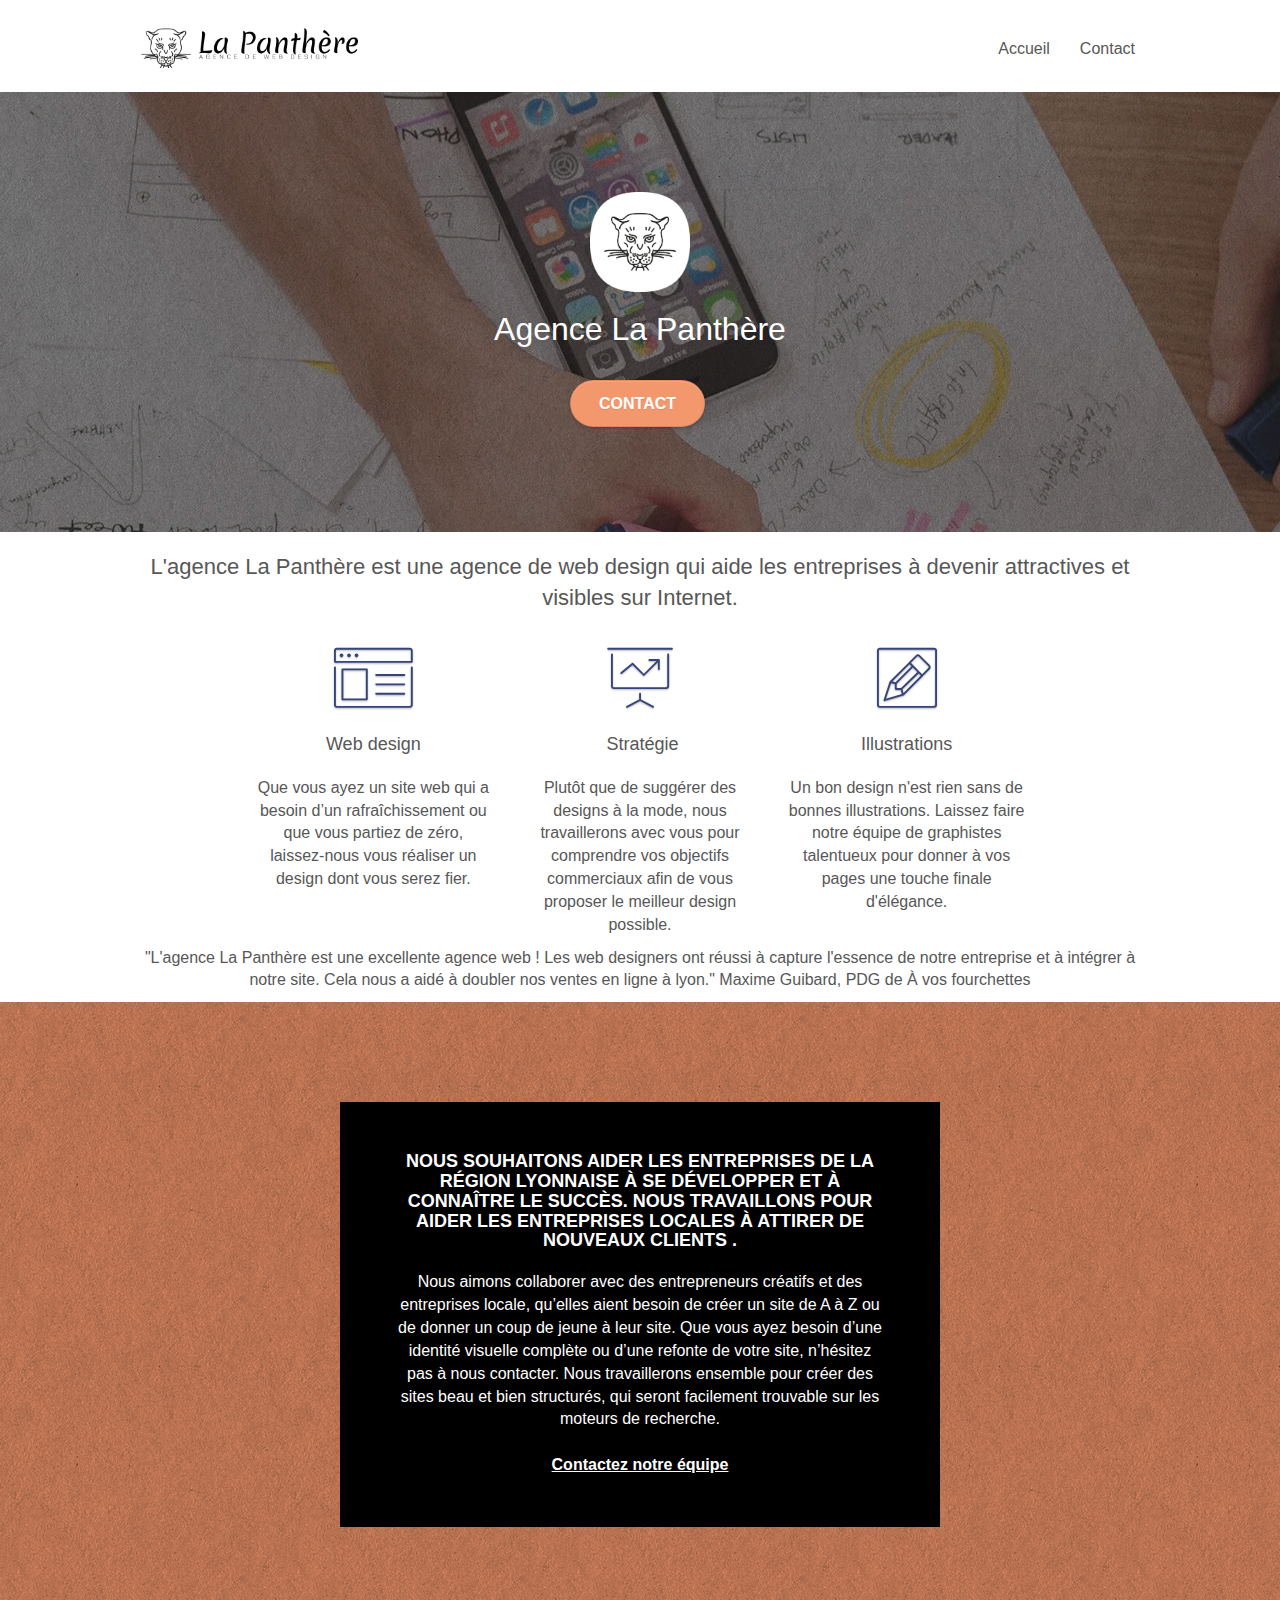
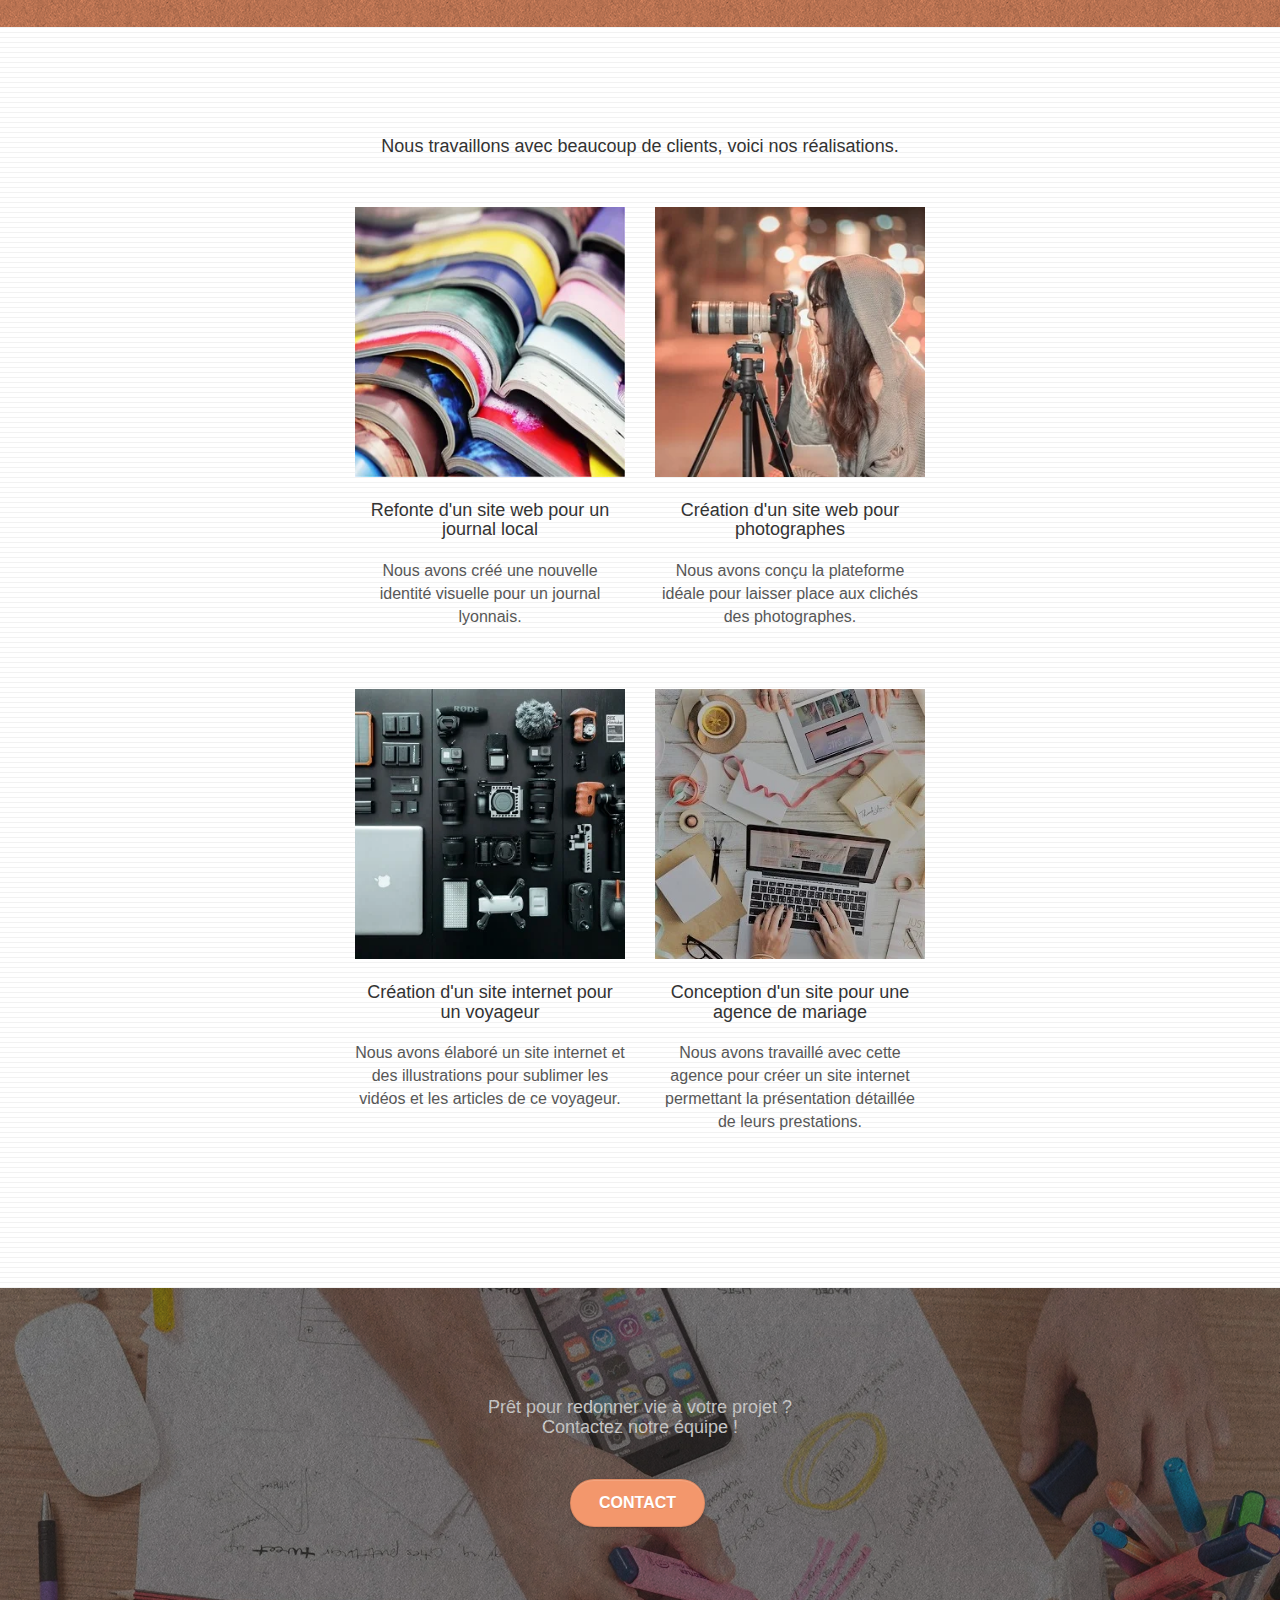
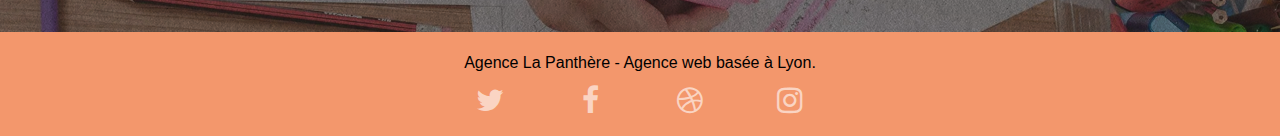
==== commit 322c88b7: "Add files via upload" ====
--- a/index.html
+++ b/index.html
@@ -1 +1 @@
-<!doctype html><html lang="fr"><head><meta name="robots" content="index,follow"/><meta charset="utf-8"> <meta name="keywords" content="Panthère, communication, google, site web, internet, agence, web design, Lyon"> <meta name="description" content="La Panthère, agende de webdesign à Lyon"> <meta name="viewport" content="width=device-width, initial-scale=1.0, viewport-fit=cover"> <link rel="shortcut icon" type="image/webp" href="./img/favicon.webp"><link rel="stylesheet" type="text/css" href="./css/bootstrap.css"><link rel="stylesheet" type="text/css" href="./css/style.css"><link rel="stylesheet" type="text/css" href="./css/font-awesome.css"><link rel="stylesheet" type="text/css" href="./css/et-line.css"> <script src="./js/jquery-2.1.0.js"></script><script src="./js/bootstrap.js"></script><script src="./js/blocs.js"></script><script src="./js/jquery.touchSwipe.js" defer></script><script src="./js/gmaps.js"></script> <title>Agence La Panthère </title> </head><body> <div class="page-container"> <div class="bloc bgc-white l-bloc " id="bloc-0"><div class="container bloc-sm"><nav class="navbar row"><div class="navbar-header"><div class="keywords" style="color:#cccccc;font-size:1px;">Agence web à paris, stratégie web, web design, illustrations, design de site web, site web, web, internet, site internet, site</div><a class="navbar-brand" href="index.html"><img src="img/agence-la-panthere-monochrome.webp" alt="logo de l'agence La Panthère" height="40"></a><div class="keywords" style="color:#cccccc;font-size:1px;">Agence web à paris, stratégie web, web design, illustrations, design de site web, site web, web, internet, site internet, site</div><button id="nav-toggle" type="button" class="ui-navbar-toggle navbar-toggle" data-toggle="collapse" data-target=".navbar-1"><span class="sr-only">Toggle navigation</span><span class="icon-bar"></span><span class="icon-bar"></span><span class="icon-bar"></span></button></div><div class="collapse navbar-collapse navbar-1 special-dropdown-nav"><ul class="site-navigation nav navbar-nav"><li><a href="index.html">Accueil</a></li><li></li><li><a href="./html/Contact.html">Contact</a></li></ul></div></nav></div></div><div class="bloc bgc-dark-slate-blue bg-banniere d-bloc bg-t-edge bloc-bg-texture texture-paper b-parallax" id="bloc-1-hero"><div class="container bloc-lg"><div class="row tight-width-whitespace"><div class="col-sm-12"><img src="img/logo.webp" class="center-block image-resize-mode" width="100" alt="Logo de l'agence La panthère"><h1 class="text-center hero-bloc-text tc-white ">Agence La Panthère</h1><div class="text-center"><a href="./html/Contact.html" class="btn btn-lg btn-clean btn-rd cta-hero btn-atomic-tangerine" id="cta-hero">Contact</a></div></div></div></div></div><div class="bloc bgc-white l-bloc" id="bloc-2-services"><div class="container bloc-md"><div class="row"><div> <h2 class="text-center ">L'agence La Panthère est une agence de web design qui aide les entreprises à devenir attractives et visibles sur Internet.</h2></div></div><div class="row voffset-lg med-width-whitespace"><div class="col-sm-4"><div class="text-center"><span class="et-icon-browser sm-shadow icon-dark-slate-blue icons icon-lg"></span></div><h2 class="mg-md text-center">Web design</h2><p class="text-center ">Que vous ayez un site web qui a besoin d&rsquo;un rafraîchissement ou que vous partiez de zéro, laissez-nous vous réaliser un design dont vous serez fier.</p></div><div class="col-sm-4"><div class="text-center"><span class="et-icon-presentation sm-shadow icon-dark-slate-blue icons icon-lg"></span></div><h2 class="mg-md text-center">&nbsp;Stratégie</h2><p class="text-center ">Plutôt que de suggérer des designs à la mode, nous travaillerons avec vous pour comprendre vos objectifs commerciaux afin de vous proposer le meilleur design possible.<br></p></div><div class="col-sm-4"><div class="text-center"><span class="et-icon-edit sm-shadow icon-dark-slate-blue icons icon-lg"></span></div><h2 class="mg-md text-center">Illustrations</h2><p class="text-center ">Un bon design n'est rien sans de bonnes illustrations. Laissez faire notre équipe de graphistes talentueux pour donner à vos pages une touche finale d'élégance.</p></div></div><div><p class="text-center ">"L'agence La Panthère est une excellente agence web ! Les web designers ont réussi à capture l'essence de notre entreprise et à intégrer à notre site. Cela nous a aidé à doubler nos ventes en ligne à lyon." Maxime Guibard, PDG de À vos fourchettes</p></div></div></div><div class="bloc tc-white bgc-atomic-tangerine bg-presentation d-bloc bloc-bg-texture texture-paper b-parallax" id="bloc-3-what-i-do"><div class="container bloc-lg"><div class="row tight-width-whitespace black-background"><div class="col-sm-12"> <h3 class="mg-md text-center tc-white">Nous souhaitons aider les entreprises de la région Lyonnaise à se développer et à connaître le succès. Nous travaillons pour aider les entreprises locales à attirer de nouveaux clients .<br></h3><p class="text-center white">Nous aimons collaborer avec des entrepreneurs créatifs et des entreprises locale, qu’elles aient besoin de créer un site de A à Z ou de donner un coup de jeune à leur site. Que vous ayez besoin d’une identité visuelle complète ou d’une refonte de votre site, n’hésitez pas à nous contacter. Nous travaillerons ensemble pour créer des sites beau et bien structurés, qui seront facilement trouvable sur les moteurs de recherche. <br><br><a class="ltc-white bold-link" href="./html/Contact.html">Contactez notre équipe</a><br></p></div></div></div></div><div class="bloc bgc-white bg-lines-h2-bg bg-repeat l-bloc" id="bloc-4-portfolio"><div class="container bloc-lg"><div><h4 class="text-center ">Nous travaillons avec beaucoup de clients, voici nos réalisations.</h4></div><div class="row tight-width-whitespace portfolio-row"><div class="col-sm-6"><a href="#" data-lightbox="img/1.webp" data-gallery-id="gallery-1" data-caption="Refonte d'un site web pour un journal local" data-frame="snapshot-lb"><img src="img/1.webp" alt="Photo d'illustration pour la refonte d'un site web pour un journal local" class="img-responsive portfolio-thumb"></a><h4 class="mg-md text-center">Refonte d'un site web pour un journal local</h4><p class="text-center">Nous avons créé une nouvelle identité visuelle pour un journal lyonnais.</p></div><div class="col-sm-6"><a href="#" data-lightbox="img/2.webp" data-gallery-id="gallery-1" data-caption="Création d'un site web pour photographes" data-frame="snapshot-lb"><img src="img/2.webp" class="img-responsive portfolio-thumb" alt="Photo d'illustration pour la création d'un site web pour photographes"></a><h4 class="mg-md text-center">Création d'un site web pour photographes</h4><p class="text-center">Nous avons conçu la plateforme idéale pour laisser place aux clichés des photographes.</p></div></div><div class="row tight-width-whitespace portfolio-row"><div class="col-sm-6"><a href="#" data-lightbox="img/3.webp" data-gallery-id="gallery-1" data-caption="Création d'un site internet pour un voyageur" data-frame="snapshot-lb"><img src="img/3.webp" class="img-responsive portfolio-thumb" alt="Photo d'illustration pour la création d'un site internet pour un voyageur"></a><h4 class="mg-md text-center">Création d'un site internet pour un voyageur</h4><p class="text-center">Nous avons élaboré un site internet et des illustrations pour sublimer les vidéos et les articles de ce voyageur.</p></div><div class="col-sm-6"><a href="#" data-lightbox="img/4.webp" data-gallery-id="gallery-1" data-caption="Conception d'un site pour une agence de mariage" data-frame="snapshot-lb"><img src="img/4.webp" class="img-responsive portfolio-thumb" alt="Photo d'illustration pour la conception d'un site pour une agence de mariage"></a><h4 class="mg-md text-center">Conception d'un site pour une agence de mariage</h4><p class="text-center">Nous avons travaillé avec cette agence pour créer un site internet permettant la présentation détaillée de leurs prestations.</p></div></div></div></div><div class="bloc bgc-dark-slate-blue bg-banniere d-bloc bloc-bg-texture texture-paper" id="bloc-5-cta"><div class="container bloc-lg"><div class="row"><h5 class="mg-md text-center tc-white">Prêt pour redonner vie à votre projet ?<br>Contactez notre équipe !</h5><div class="col-sm-12 text-center"><a href="./html/Contact.html" class="btn btn-atomic-tangerine btn-clean btn-rd btn-lg cta-hero">Contact</a></div></div></div></div><div class="bloc bgc-atomic-tangerine d-bloc" id="bloc-8"> <div class="container bloc-sm"> <div class="row tight-width-whitespace"><div class="col-sm-12"><p class="text-center black">Agence La Panthère - Agence web basée à Lyon.<br></p><div class="row row-no-gutters social"><div class="col-sm-3"><div class="text-center"><a class="social" href="index.html"><span class="fa fa-twitter icon-md"></span></a></div></div><div class="col-sm-3"><div class="text-center"> <a class="social" href="index.html"> <span class="fa fa-facebook icon-md"></span></a></div></div><div class="col-sm-3"><div class="text-center"><a class="social" href="index.html"><span class="fa fa-dribbble icon-md"></span></a></div></div><div class="col-sm-3"><div class="text-center"><a class="social" href="index.html"> <span class="fa fa-instagram icon-md"></span></a></div></div></div></div></div></div></div></div></body></html>+<!doctype html><html lang="fr"><head><meta name="robots" content="index,follow"><meta charset="utf-8"> <meta name="keywords" content="Panthère, communication, google, site web, internet, agence, web design, Lyon"> <meta name="description" content="La Panthère, agence de Webdesign à Lyon"> <meta name="viewport" content="width=device-width, initial-scale=1.0, viewport-fit=cover"> <link rel="shortcut icon" type="image/webp" href="./img/favicon.webp"><link rel="stylesheet" type="text/css" href="./css/bootstrap.css"><link rel="stylesheet" type="text/css" href="./css/style.css"><link rel="stylesheet" type="text/css" href="./css/font-awesome.css"><link rel="stylesheet" type="text/css" href="./css/et-line.css"> <script src="./js/jquery-2.1.0.js"></script><script src="./js/bootstrap.js"></script><script src="./js/blocs.js"></script><script src="./js/jquery.touchSwipe.js" defer></script><script src="./js/gmaps.js"></script> <title>Agence La Panthère </title> </head><body> <div class="page-container"> <div class="bloc bgc-white l-bloc " id="bloc-0"><div class="container bloc-sm"><nav class="navbar row"><div class="navbar-header"><a class="navbar-brand" href="index.html"><img src="img/agence-la-panthere-monochrome.webp" alt="logo de l'agence La Panthère" height="40"></a><button id="nav-toggle" type="button" class="ui-navbar-toggle navbar-toggle" data-toggle="collapse" data-target=".navbar-1"><span class="sr-only">Toggle navigation</span><span class="icon-bar"></span><span class="icon-bar"></span><span class="icon-bar"></span></button></div><div class="collapse navbar-collapse navbar-1 special-dropdown-nav"><ul class="site-navigation nav navbar-nav"><li><a href="index.html">Accueil</a></li><li></li><li><a href="./html/Contact.html">Contact</a></li></ul></div></div></div><div class="bloc bgc-dark-slate-blue bg-banniere d-bloc bg-t-edge bloc-bg-texture texture-paper b-parallax" id="bloc-1-hero"><div class="container bloc-lg"><div class="row tight-width-whitespace"><div class="col-sm-12"><img src="img/logo.webp" class="center-block image-resize-mode" width="100" alt="Logo de l'agence La panthère"><h1 class="text-center hero-bloc-text tc-white ">Agence La Panthère</h1><div class="text-center"><a href="./html/Contact.html" class="btn btn-lg btn-clean btn-rd cta-hero btn-atomic-tangerine" id="cta-hero">Contact</a></div></div></div></div></div><div class="bloc bgc-white l-bloc" id="bloc-2-services"><div class="container bloc-md"><div class="row"><div> <h2 class="text-center ">L'agence La Panthère est une agence de web design qui aide les entreprises à devenir attractives et visibles sur Internet.</h2></div></div><div class="row voffset-lg med-width-whitespace"><div class="col-sm-4"><div class="text-center"><span class="et-icon-browser sm-shadow icon-dark-slate-blue icons icon-lg"></span></div><h2 class="mg-md text-center">Web design</h2><p class="text-center ">Que vous ayez un site web qui a besoin d&rsquo;un rafraîchissement ou que vous partiez de zéro, laissez-nous vous réaliser un design dont vous serez fier.</p></div><div class="col-sm-4"><div class="text-center"><span class="et-icon-presentation sm-shadow icon-dark-slate-blue icons icon-lg"></span></div><h2 class="mg-md text-center">&nbsp;Stratégie</h2><p class="text-center ">Plutôt que de suggérer des designs à la mode, nous travaillerons avec vous pour comprendre vos objectifs commerciaux afin de vous proposer le meilleur design possible.<br></p></div><div class="col-sm-4"><div class="text-center"><span class="et-icon-edit sm-shadow icon-dark-slate-blue icons icon-lg"></span></div><h2 class="mg-md text-center">Illustrations</h2><p class="text-center ">Un bon design n'est rien sans de bonnes illustrations. Laissez faire notre équipe de graphistes talentueux pour donner à vos pages une touche finale d'élégance.</p></div></div><div><p class="text-center ">"L'agence La Panthère est une excellente agence web ! Les web designers ont réussi à capture l'essence de notre entreprise et à intégrer à notre site. Cela nous a aidé à doubler nos ventes en ligne à lyon." Maxime Guibard, PDG de À vos fourchettes</p></div></div></div><div class="bloc tc-white bgc-atomic-tangerine bg-presentation d-bloc bloc-bg-texture texture-paper b-parallax" id="bloc-3-what-i-do"><div class="container bloc-lg"><div class="row tight-width-whitespace black-background"><div class="col-sm-12"> <h3 class="mg-md text-center tc-white">Nous souhaitons aider les entreprises de la région Lyonnaise à se développer et à connaître le succès. Nous travaillons pour aider les entreprises locales à attirer de nouveaux clients .<br></h3><p class="text-center white">Nous aimons collaborer avec des entrepreneurs créatifs et des entreprises locale, qu’elles aient besoin de créer un site de A à Z ou de donner un coup de jeune à leur site. Que vous ayez besoin d’une identité visuelle complète ou d’une refonte de votre site, n’hésitez pas à nous contacter. Nous travaillerons ensemble pour créer des sites beau et bien structurés, qui seront facilement trouvable sur les moteurs de recherche. <br><br><a class="ltc-white bold-link" href="./html/Contact.html">Contactez notre équipe</a><br></p></div></div></div></div><div class="bloc bgc-white bg-lines-h2-bg bg-repeat l-bloc" id="bloc-4-portfolio"><div class="container bloc-lg"><div><h4 class="text-center ">Nous travaillons avec beaucoup de clients, voici nos réalisations.</h4></div><div class="row tight-width-whitespace portfolio-row"><div class="col-sm-6"><a href="#" data-lightbox="img/1.webp" data-gallery-id="gallery-1" data-caption="Refonte d'un site web pour un journal local" data-frame="snapshot-lb"><img src="img/1.webp" alt="Photo d'illustration pour la refonte d'un site web pour un journal local" class="img-responsive portfolio-thumb"></a><h4 class="mg-md text-center">Refonte d'un site web pour un journal local</h4><p class="text-center">Nous avons créé une nouvelle identité visuelle pour un journal lyonnais.</p></div><div class="col-sm-6"><a href="#" data-lightbox="img/2.webp" data-gallery-id="gallery-1" data-caption="Création d'un site web pour photographes" data-frame="snapshot-lb"><img src="img/2.webp" class="img-responsive portfolio-thumb" alt="Photo d'illustration pour la création d'un site web pour photographes"></a><h4 class="mg-md text-center">Création d'un site web pour photographes</h4><p class="text-center">Nous avons conçu la plateforme idéale pour laisser place aux clichés des photographes.</p></div></div><div class="row tight-width-whitespace portfolio-row"><div class="col-sm-6"><a href="#" data-lightbox="img/3.webp" data-gallery-id="gallery-1" data-caption="Création d'un site internet pour un voyageur" data-frame="snapshot-lb"><img src="img/3.webp" class="img-responsive portfolio-thumb" alt="Photo d'illustration pour la création d'un site internet pour un voyageur"></a><h4 class="mg-md text-center">Création d'un site internet pour un voyageur</h4><p class="text-center">Nous avons élaboré un site internet et des illustrations pour sublimer les vidéos et les articles de ce voyageur.</p></div><div class="col-sm-6"><a href="#" data-lightbox="img/4.webp" data-gallery-id="gallery-1" data-caption="Conception d'un site pour une agence de mariage" data-frame="snapshot-lb"><img src="img/4.webp" class="img-responsive portfolio-thumb" alt="Photo d'illustration pour la conception d'un site pour une agence de mariage"></a><h4 class="mg-md text-center">Conception d'un site pour une agence de mariage</h4><p class="text-center">Nous avons travaillé avec cette agence pour créer un site internet permettant la présentation détaillée de leurs prestations.</p></div></div></div></div><div class="bloc bgc-dark-slate-blue bg-banniere d-bloc bloc-bg-texture texture-paper" id="bloc-5-cta"><div class="container bloc-lg"><div class="row"><h5 class="mg-md text-center tc-white">Prêt pour redonner vie à votre projet ?<br>Contactez notre équipe !</h5><div class="col-sm-12 text-center"><a href="./html/Contact.html" class="btn btn-atomic-tangerine btn-clean btn-rd btn-lg cta-hero">Contact</a></div></div></div></div><div class="bloc bgc-atomic-tangerine d-bloc" id="bloc-8"> <div class="container bloc-sm"> <div class="row tight-width-whitespace"><div class="col-sm-12"><p class="text-center black">Agence La Panthère - Agence web basée à Lyon.<br></p><div class="row row-no-gutters social"><div class="col-sm-3"><div class="text-center"><a class="social" href="index.html"><span class="fa fa-twitter icon-md"></span></a></div></div><div class="col-sm-3"><div class="text-center"> <a class="social" href="index.html"> <span class="fa fa-facebook icon-md"></span></a></div></div><div class="col-sm-3"><div class="text-center"><a class="social" href="index.html"><span class="fa fa-dribbble icon-md"></span></a></div></div><div class="col-sm-3"><div class="text-center"><a class="social" href="index.html"> <span class="fa fa-instagram icon-md"></span></a></div></div></div></div></div></div></div></div></body></html>--- a/css/style.css
+++ b/css/style.css
@@ -1,984 +1 @@
-body
-{
-	margin:0;
-	padding:0;
-	background:#FFF;
-	overflow-x:hidden;
-	-webkit-font-smoothing:antialiased;
-	-moz-osx-font-smoothing:grayscale
-}
-	a,button
-{
-	transition:all .3s ease-in-out
-}
-	a:hover
-{
-	text-decoration:none;
-	cursor:pointer
-}
-	#page-loading-blocs-notifaction
-{
-	position:fixed;
-	top:0;
-	bottom:0;
-	width:100%;
-	z-index:100000;
-	background:#FFF url(../img/pageload-spinner.gif) no-repeat center center
-}
-.bloc
-{
-	width:100%;
-	clear:both;
-	background:50% 50% no-repeat;
-	padding:0 50px;
-	-webkit-background-size:cover;
-	-moz-background-size:cover;
-	-o-background-size:cover;
-	background-size:cover;
-	position:relative
-}
-.bloc .container
-{
-	padding-left:0;
-	padding-right:0
-}
-.bloc-lg
-{
-	padding:100px 50px
-}
-	bloc-md
-{
-	padding:50px
-}
-.bloc-sm
-{
-	padding:20px 50px
-}
-.bg-center,.bg-l-edge,.bg-r-edge,.bg-t-edge,.bg-b-edge,.bg-tl-edge,.bg-bl-edge,.bg-tr-edge,.bg-br-edge,.bg-repeat
-{
-	-webkit-background-size:auto!important;
-	-moz-background-size:auto!important;
-	-o-background-size:auto!important;
-	background-size:auto!important
-}
-.bg-repeat
-{
-	background:repeat
-}
-.bg-t-edge
-{
-	background:top no-repeat
-}
-.bloc-bg-texture::before
-{
-	content:"";
-	background-size:2px 2px;
-	position:absolute;
-	top:0;
-	bottom:0;
-	left:0;
-	right:0
-}
-.texture-paper::before
-{
-	background:url(../img/texture-paper.webp);
-	background-size:280px 280px
-}
-.b-parallax
-{
-	background-attachment:fixed
-}
-.d-bloc
-{
-	color:rgba(255,255,255,.7)
-}
-.d-bloc button:hover
-{
-	color:rgba(255,255,255,.9)
-}
-.d-bloc .icon-round,.d-bloc .icon-square,.d-bloc .icon-rounded,.d-bloc .icon-semi-rounded-a,.d-bloc .icon-semi-rounded-b
-{
-	border-color:rgba(255,255,255,.9)
-}
-.d-bloc .divider-h span
-{
-	border-color:rgba(255,255,255,.2)
-}
-.d-bloc .a-btn,.d-bloc .navbar a,.d-bloc .navbar-brand,.d-bloc a .icon-sm,.d-bloc a .icon-md,.d-bloc a .icon-lg,.d-bloc a .icon-xl,.d-bloc h1 a,.d-bloc h2 a,.d-bloc h3 a,.d-bloc h4 a,.d-bloc h5 a,.d-bloc h6 a,.d-bloc p a
-{
-	color:rgba(255,255,255,.6)
-}
-.d-bloc .a-btn:hover,.d-bloc .navbar a:hover,.d-bloc .navbar-brand:hover,.d-bloc a:hover .icon-sm,.d-bloc a:hover .icon-md,.d-bloc a:hover .icon-lg,.d-bloc a:hover .icon-xl,.d-bloc h1 a:hover,.d-bloc h2 a:hover,.d-bloc h3 a:hover,.d-bloc h4 a:hover,.d-bloc h5 a:hover,.d-bloc h6 a:hover,.d-bloc p a:hover
-{
-	color:rgba(255,255,255,1)
-}
-.d-bloc .navbar-toggle .icon-bar
-{
-	background:rgba(255,255,255,1)
-}
-.d-bloc .btn-wire,.d-bloc .btn-wire:hover
-{
-	color:rgba(255,255,255,1);
-	border-color:rgba(255,255,255,1)
-}
-.d-bloc .panel
-{
-	color:rgba(0,0,0,.5)
-}
-.d-bloc .panel button:hover
-{
-	color:rgba(0,0,0,.7)
-}
-.d-bloc .panel icon
-{
-	border-color:rgba(0,0,0,.7)
-}
-.d-bloc .panel .divider-h span
-{
-	border-color:rgba(0,0,0,.1)
-}
-.d-bloc .panel .a-btn
-{
-	color:rgba(0,0,0,.6)
-}
-.d-bloc .panel .a-btn:hover
-{
-	color:rgba(0,0,0,1)
-}
-.d-bloc .panel .btn-wire,.d-bloc .panel .btn-wire:hover
-{
-	color:rgba(0,0,0,.7);
-	border-color:rgba(0,0,0,.3)
-}
-.d-bloc .panel,.l-bloc
-{
-	color:rgba(0,0,0,.5)
-}
-.d-bloc .panel button:hover,.l-bloc button:hover
-{
-	color:rgba(0,0,0,.7)
-}
-.l-bloc .icon-round,.l-bloc .icon-square,.l-bloc .icon-rounded,.l-bloc .icon-semi-rounded-a,.l-bloc .icon-semi-rounded-b
-{
-	border-color:rgba(0,0,0,.7)
-}
-.d-bloc .panel .divider-h span,.l-bloc .divider-h span
-{
-	border-color:rgba(0,0,0,.1)
-}
-.d-bloc .panel .a-btn,.l-bloc .a-btn,.l-bloc .navbar a,.l-bloc .navbar-brand,.l-bloc a .icon-sm,.l-bloc a .icon-md,.l-bloc a .icon-lg,.l-bloc a .icon-xl,.l-bloc h1 a,.l-bloc h2 a,.l-bloc h3 a,.l-bloc h4 a,.l-bloc h5 a,.l-bloc h6 a,.l-bloc p a
-{
-	color:rgba(0,0,0,.6)
-}
-.d-bloc .panel .a-btn:hover,.l-bloc .a-btn:hover,.l-bloc .navbar a:hover,.l-bloc .navbar-brand:hover,.l-bloc a:hover .icon-sm,.l-bloc a:hover .icon-md,.l-bloc a:hover .icon-lg,.l-bloc a:hover .icon-xl,.l-bloc h1 a:hover,.l-bloc h2 a:hover,.l-bloc h3 a:hover,.l-bloc h4 a:hover,.l-bloc h5 a:hover,.l-bloc h6 a:hover,.l-bloc p a:hover
-{
-	color:rgba(0,0,0,1)
-}
-.l-bloc .navbar-toggle .icon-bar
-{
-	color:rgba(0,0,0,.6)
-}
-.d-bloc .panel .btn-wire,.d-bloc .panel .btn-wire:hover,.l-bloc .btn-wire,.l-bloc .btn-wire:hover
-{
-	color:rgba(0,0,0,.7);
-	border-color:rgba(0,0,0,.3)
-}
-.voffset
-{
-	margin-top:30px
-}
-.voffset-lg
-{
-	margin-top:80px
-}
-.row-no-gutters
-{
-	margin-right:0;
-	margin-left:0
-}
-.row.row-no-gutters>[class^="col-"],.row.row-no-gutters>[class*=" col-"]
-{
-	padding-right:0;
-	padding-left:0
-}
-	#bloc-1-hero h1
-{
-	font-size:32px
-}
-.navbar
-{
-	margin-bottom:0;
-	z-index:1
-}
-.navbar-brand
-{
-	height:auto;
-	padding:3px 15px;
-	font-size:25px;
-	font-weight:400;
-	font-weight:600;
-	line-height:44px
-}
-.navbar-brand img
-{
-	max-height:200px;
-	margin:0 5px 0 0;
-	display:inline
-}
-.navbar-brand img
-{
-	min-width:100px
-}
-.nav-center .navbar-brand img
-{
-	margin:0
-}
-.navbar .nav
-{
-	padding-top:2px;
-	margin-right:-16px;
-	float:right;
-	z-index:1
-}
-.nav>li
-{
-	float:left;
-	margin-top:4px;
-	font-size:16px
-}
-.navbar-nav .open .dropdown-menu>li>a
-{
-	text-align:inherit
-}
-.nav>li a:hover,.nav>li a:focus
-{
-	background:transparent
-}
-.navbar-toggle
-{
-	margin:10px 10px 0 0;
-	border:0
-}
-.navbar-toggle:hover
-{
-	background:transparent!important
-}
-.navbar-toggle .icon-bar
-{
-	background-color:rgba(0,0,0,.5);
-	width:26px
-}
-.nav-invert .navbar .nav
-{
-	float:left
-}
-.nav-invert .navbar-header,.nav-invert .navbar-brand
-{
-	float:right;
-	position:relative;
-	z-index:2
-}
-	@media (min-width:768px)
-{
-.site-navigation
-{
-	position:absolute;
-	top:50%;
-	right:20px;
-	transform:translate(0,-50%);
-	-webkit-transform:translateY(-50%)
-}
-.nav>li .dropdown-menu a,.nav>li .dropdown-menu a:hover
-{
-	color:#484848
-}
-.nav-invert .site-navigation
-{
-	left:0;
-	right:0
-}
-.nav-center
-{
-	text-align:center
-}
-.nav-center .navbar-header
-{
-	width:100%
-}
-.nav-center .navbar-header,.nav-center .navbar-brand,.nav-center .nav>li
-{
-	float:none;
-	display:inline-block
-}
-.nav-center .site-navigation
-{
-	position:relative;
-	width:100%;
-	right:0;
-	margin-right:0;
-	margin-top:20px
-}
-.nav-center.mini-nav .navbar-toggle
-{
-	float:none;
-	margin:10px auto 0
-}
-
-}
-.nav>li>.dropdown a
-{
-	background:none!important;
-	display:block;
-	padding:14px 15px
-}
-	nav .caret
-{
-	margin:0 5px
-}
-.dropdown-menu .dropdown-menu
-{
-	top:-8px;
-	left:100%
-}
-.dropdown-menu .dropmenu-flow-right
-{
-	top:100%;
-	left:0;
-	margin-left:-1px;
-	border-top-left-radius:0;
-	border-top-right-radius:0
-}
-.dropdown-menu .dropdown span
-{
-	border:4px solid #000;
-	border-top-color:transparent;
-	border-right-color:transparent;
-	border-bottom-color:transparent;
-	margin:6px -5px 0 0!important;
-	float:right
-}
-.mg-md
-{
-	margin-top:10px;
-	margin-bottom:20px;
-	font-size:18px
-}
-.mg-lg
-{
-	margin-top:10px;
-	margin-bottom:40px
-}
-.btn
-{
-	margin:0 5px 5px 0
-}
-.btn.pull-right
-{
-	margin:0 0 5px 5px
-}
-.btn-d,.btn-d:hover,.btn-d:focus
-{
-	color:#FFF;
-	background:rgba(0,0,0,.3)
-}
-	button
-{
-	outline:none!important
-}
-.btn-rd
-{
-	border-radius:40px
-}
-.btn-clean
-{
-	border:1px solid rgba(0,0,0,.08);
-	border-bottom-color:rgba(0,0,0,.1);
-	text-shadow:0 1px 0 rgba(0,0,1,.1);
-	box-shadow:0 1px 3px rgba(0,0,1,.25),inset 0 1px 0 0 rgba(255,255,255,.15)
-}
-.icon-md
-{
-	font-size:30px!important
-}
-.icon-lg
-{
-	font-size:60px!important
-}
-.sm-shadow
-{
-	text-shadow:0 1px 2px rgba(0,0,0,.3)
-}
-.panel-sq,.panel-sq .panel-heading,.panel-sq .panel-footer
-{
-	border-radius:0
-}
-.panel-rd
-{
-	border-radius:30px
-}
-.panel-rd .panel-heading
-{
-	border-radius:29px 29px 0 0
-}
-.panel-rd .panel-footer
-{
-	border-radius:0 0 29px 29px
-}
-.form-control
-{
-	border-color:rgba(0,0,0,.1);
-	box-shadow:none
-}
-.scrollToTop
-{
-	width:40px;
-	height:40px;
-	position:fixed;
-	bottom:20px;
-	right:20px;
-	opacity:0;
-	z-index:500;
-	transition:all .3s ease-in-out
-}
-.scrollToTop span
-{
-	margin-top:6px
-}
-.showScrollTop
-{
-	font-size:14px;
-	opacity:1
-}
-	a[data-lightbox]
-{
-	position:relative;
-	display:block;
-	text-align:center
-}
-	a[data-lightbox]:hover::before
-{
-	content:"+";
-	font-family:"HelveticaNeue-Light","Helvetica Neue Light","Helvetica Neue",Helvetica,Arial;
-	font-size:32px;
-	width:50px;
-	height:50px;
-	margin-left:-25px;
-	border-radius:50%;
-	background:rgba(0,0,0,.6);
-	color:#FFF;
-	font-weight:100;
-	z-index:1;
-	position:absolute;
-	top:50%;
-	transform:translateY(-50%);
-	-webkit-transform:translateY(-50%)
-}
-	a[data-lightbox]:hover img
-{
-	opacity:.6;
-	-webkit-animation-fill-mode:none;
-	animation-fill-mode:none
-}
-	#lightbox-modal
-{
-	display:flex;
-	align-items:center
-}
-	#lightbox-modal .modal-dialog
-{
-	width:90%;
-	max-width:900px;
-	margin:0 auto 0
-}
-	#lightbox-modal .modal-dialog img
-{
-	max-height:90vh;
-	margin:0 auto
-}
-.lightbox-caption
-{
-	padding:20px;
-	color:#FFF;
-	background:rgba(0,0,0,.5);
-	position:absolute;
-	left:15px;
-	right:15px;
-	bottom:5px
-}
-.close-lightbox
-{
-	color:#FFF;
-	font-size:30px;
-	position:absolute;
-	top:20px;
-	right:20px;
-	z-index:20;
-	background:rgba(0,0,0,.5);
-	border:none;
-	line-height:30px;
-	padding:0 9px 5px;
-	opacity:.3
-}
-.close-lightbox:hover,.next-lightbox:hover,.prev-lightbox:hover
-{
-	opacity:1;
-	color:#FFF
-}
-.next-lightbox,.prev-lightbox
-{
-	font-size:20px;
-	color:rgba(255,255,255,.9);
-	background:rgba(0,0,0,.5);
-	transition:all .2s ease-in-out;
-	position:absolute;
-	top:45%;
-	z-index:1;
-	opacity:.4
-}
-.next-lightbox
-{
-	padding:6px 8px 1px 13px;
-	right:25px
-}
-.prev-lightbox
-{
-	padding:6px 13px 1px 10px;
-	left:25px
-}
-.snapshot-lb .modal-body
-{
-	padding-bottom:45px
-}
-.snapshot-lb .lightbox-caption
-{
-	padding:0;
-	color:rgba(0,0,0,.5);
-	background:none
-}
-	h1,h2,h3,h4,h5,h6,p,label,.btn,a
-{
-	font-family:"helvetica";
-	font-weight:400;
-	color:#575757!important
-}
-.container
-{
-	max-width:1000px
-}
-.hero-bloc-text
-{
-	font-size:38px
-}
-.hero-bloc-text-sub
-{
-	font-size:36px
-}
-.statement-bloc-text
-{
-	line-height:26px;
-	font-style:italic;
-	font-size:20px;
-	text-align:center;
-	font-weight:lighter;
-	max-width:520px;
-	margin:auto auto auto auto
-}
-	p
-{
-	font-size:16px
-}
-.tight-width-whitespace
-{
-	max-width:600px;
-	margin:auto auto auto auto
-}
-.h1
-{
-	font-size:20px;
-	font-family:"Open Sans"
-}
-.cta-hero
-{
-	margin-top:22px;
-	color:#FFFFFF!important;
-	text-transform:uppercase;
-	padding:12px 28px 12px 28px;
-	font-size:16px;
-	font-weight:700
-}
-.social
-{
-	max-width:400px;
-	margin:auto auto auto auto
-}
-	h2
-{
-	font-size:22px;
-	line-height:1.4em
-}
-	h3
-{
-	font-size:15px;
-	text-transform:uppercase;
-	font-weight:700;
-	color:#333333!important
-}
-.med-width-whitespace
-{
-	max-width:800px;
-	margin:auto auto auto auto;
-	box-shadow:0 0 0 #000
-}
-	h1
-{
-	color:#333333!important
-}
-	h4
-{
-	color:#333333!important
-}
-.icons
-{
-	margin-bottom:14px;
-	margin-top:24px
-}
-.white
-{
-	color:#FFFFFF!important
-}
-.black
-{
-	color:black!important
-}
-.portfolio-thumb
-{
-	margin-bottom:24px
-}
-.portfolio-row
-{
-	margin-bottom:44px;
-	margin-top:50px
-}
-.avatar
-{
-	box-shadow:0 4px 9px rgba(0,0,0,.3)
-}
-.black-background
-{
-	background-color: black;
-	padding:40px 40px 40px 40px
-}
-.bold-link
-{
-	font-weight:900;
-	text-decoration:underline!important
-}
-.bgc-white
-{
-	background-color:#FFF
-}
-.bgc-dark-slate-blue
-{
-	background-color:#364577
-}
-.bgc-atomic-tangerine
-{
-	background-color:#F3976C
-}
-.tc-white
-{
-	color:white!important
-}
-.tc-black
-{
-	color:black!important
-}
-.btn-atomic-tangerine
-{
-	background:#F3976C;
-	color:#FFFFFF!important
-}
-.btn-atomic-tangerine:hover
-{
-	background:#c27956!important;
-	color:#FFFFFF!important
-}
-.ltc-white
-{
-	color:#FFFFFF!important
-}
-.ltc-white:hover
-{
-	color:#cccccc!important
-}
-.ltc-atomic-tangerine
-{
-	color:#F3976C!important
-}
-.ltc-atomic-tangerine:hover
-{
-	color:#c27956!important
-}
-.icon-dark-slate-blue
-{
-	color:#364577!important;
-	border-color:#364577!important
-}
-.bg-dots-bg
-{
-	background-image:url(../img/dots-bg.webp)
-}
-.bg-lines-h2-bg
-{
-	background-image:url(../img/lines-h2-bg.webp)
-}
-.bg-banniere
-{
-	background-image:url(../img/agence-la-panthere.webp)
-}
-.bg-presentation
-{
-	background-image:url(../img/image-de-presentation.webp)
-}
-	@media (max-width:1024px)
-{
-.bloc
-{
-	padding-left:20px;
-	padding-right:20px
-}
-.bloc.full-width-bloc,.bloc-tile-2.full-width-bloc .container,.bloc-tile-3.full-width-bloc .container,.bloc-tile-4.full-width-bloc .container
-{
-	padding-left:0;
-	padding-right:0
-}
-
-}
-	@media (max-width:992px) and (min-width:768px)
-{
-.navbar .nav
-{
-	max-width:80%
-}
-.nav-center.navbar .nav
-{
-	max-width:100%
-}
-
-}
-	@media only screen and (min-width:768px) and (max-width:1024px) and (orientation:landscape)
-{
-.b-parallax
-{
-	background-attachment:scroll
-}
-
-}
-	@media only screen and (min-width:1024px) and (max-width:1366px) and (-webkit-min-device-pixel-ratio:1.5)
-{
-.b-parallax
-{
-	background-attachment:scroll
-}
-
-}
-	@media (max-width:991px)
-{
-.container
-{
-	width:100%
-}
-.b-parallax
-{
-	background-attachment:scroll
-}
-.page-container,#hero-bloc
-{
-	overflow-x:hidden;
-	position:relative
-}
-.bloc-group,.bloc-group .bloc
-{
-	display:block;
-	width:100%
-}
-.bloc-fill-screen .fill-bloc-top-edge,.bloc-fill-screen .fill-bloc-bottom-edge
-{
-	padding:0 20px
-}
-
-}
-	@media (max-width:767px)
-{
-.page-container
-{
-	overflow-x:hidden;
-	position:relative
-}
-	h1,h2,h3,h4,h5,h6,p,#disqus_thread
-{
-	padding-left:10px!important;
-	padding-right:10px!important
-}
-.b-parallax
-{
-	background-attachment:scroll
-}
-.navbar .nav
-{
-	padding-top:0;
-	border-top:1px solid rgba(0,0,0,.2);
-	float:none!important
-}
-.navbar.row
-{
-	margin-left:0;
-	margin-right:0
-}
-.site-navigation
-{
-	position:inherit;
-	transform:none;
-	-webkit-transform:none;
-	-ms-transform:none
-}
-.nav>li
-{
-	margin-top:0;
-	border-bottom:1px solid rgba(0,0,0,.1);
-	background:rgba(0,0,0,.05);
-	text-align:left;
-	padding-left:15px;
-	width:100%
-}
-.nav>li:hover
-{
-	background:rgba(0,0,0,.08)
-}
-.dropdown .dropdown a .caret
-{
-	float:none;
-	margin:5px 0 0 10px!important;
-	border:4px solid #000;
-	border-bottom-color:transparent;
-	border-right-color:transparent;
-	border-left-color:transparent
-}
-	#hero-bloc .navbar .nav
-{
-	background:rgba(0,0,0,.8)
-}
-	#hero-bloc .navbar .nav a
-{
-	color:rgba(255,255,255,.6)
-}
-.hero
-{
-	padding:50px 0
-}
-.hero-nav
-{
-	left:-1px;
-	right:-1px
-}
-.navbar-collapse
-{
-	padding:0;
-	overflow-x:hidden;
-	-webkit-box-shadow:none;
-	box-shadow:none
-}
-.navbar-brand img
-{
-	max-height:40px;
-	width:auto
-}
-.nav-invert .navbar-header
-{
-	float:none;
-	width:100%
-}
-.nav-invert .navbar-toggle
-{
-	float:left;
-	margin-left:10px
-}
-.bloc
-{
-	padding-left:0;
-	padding-right:0
-}
-.bloc-xxl,.bloc-xl,.bloc-lg
-{
-	padding:40px 0
-}
-.bloc-sm,.bloc-md
-{
-	padding-left:0;
-	padding-right:0
-}
-.bloc-tile-2 .container,.bloc-tile-3 .container,.bloc-tile-4 .container,.bloc-fill-screen .fill-bloc-top-edge,.bloc-fill-screen .fill-bloc-bottom-edge
-{
-	padding-left:0;
-	padding-right:0
-}
-.a-block
-{
-	padding:0 10px
-}
-.btn-dwn
-{
-	display:none
-}
-.voffset
-{
-	margin-top:5px
-}
-.voffset-md
-{
-	margin-top:20px
-}
-.voffset-lg
-{
-	margin-top:30px
-}
-	form
-{
-	padding: 5px
-}
-.close-lightbox
-{
-	display:inline-block
-}
-.blocsapp-device-iphone5
-{
-	background-size:216px 425px;
-	padding-top:60px;
-	width:216px;
-	height:425px
-}
-.blocsapp-device-iphone5 img
-{
-	width:180px;
-	height:320px
-}
-
-}
-	@media (max-width:400px)
-{
-.bloc
-{
-	padding-left:10px;
-	padding-right:0
-}
-
-}
-	@media (max-width:767px)
-{
-.bloc-mob-center-text
-{
-	text-align:center
-}
-
-}
-
+.d-bloc .navbar-toggle .icon-bar,body{background:#fff}.bloc .container,.row.row-no-gutters>[class*=" col-"],.row.row-no-gutters>[class^=col-]{padding-right:0;padding-left:0}.nav-center .navbar-brand img,body{margin:0}.nav-invert .navbar .nav,.nav>li{float:left}.scrollToTop,a,button{transition:.3s ease-in-out}.nav>li,p{font-size:16px}body{padding:0;overflow-x:hidden;-webkit-font-smoothing:antialiased;-moz-osx-font-smoothing:grayscale}a:hover{text-decoration:none;cursor:pointer}#page-loading-blocs-notifaction{position:fixed;top:0;bottom:0;width:100%;z-index:100000;background:url(../img/pageload-spinner.gif) center center no-repeat #fff}.bloc{width:100%;clear:both;background:50% 50%/cover no-repeat;padding:0 50px;-webkit-background-size:cover;-moz-background-size:cover;-o-background-size:cover;position:relative}.bloc-lg{padding:100px 50px}bloc-md{padding:50px}.bloc-sm{padding:20px 50px}.bg-b-edge,.bg-bl-edge,.bg-br-edge,.bg-center,.bg-l-edge,.bg-r-edge,.bg-repeat,.bg-t-edge,.bg-tl-edge,.bg-tr-edge{-webkit-background-size:auto!important;-moz-background-size:auto!important;-o-background-size:auto!important;background-size:auto!important}.bg-repeat,.nav>li a:focus,.nav>li a:hover{background:0 0}.bg-t-edge{background:top no-repeat}.bloc-bg-texture::before{content:"";background-size:2px 2px;position:absolute;top:0;bottom:0;left:0;right:0}.texture-paper::before{background:url(../img/texture-paper.webp) 0 0/280px 280px}.nav>li>.dropdown a,.navbar-toggle:hover{background:0 0!important}.b-parallax{background-attachment:fixed}.d-bloc{color:rgba(255,255,255,.7)}.d-bloc button:hover{color:rgba(255,255,255,.9)}.d-bloc .icon-round,.d-bloc .icon-rounded,.d-bloc .icon-semi-rounded-a,.d-bloc .icon-semi-rounded-b,.d-bloc .icon-square{border-color:rgba(255,255,255,.9)}.d-bloc .divider-h span{border-color:rgba(255,255,255,.2)}.d-bloc .a-btn,.d-bloc .navbar a,.d-bloc .navbar-brand,.d-bloc a .icon-lg,.d-bloc a .icon-md,.d-bloc a .icon-sm,.d-bloc a .icon-xl,.d-bloc h1 a,.d-bloc h2 a,.d-bloc h3 a,.d-bloc h4 a,.d-bloc h5 a,.d-bloc h6 a,.d-bloc p a{color:rgba(255,255,255,.6)}.d-bloc .a-btn:hover,.d-bloc .navbar a:hover,.d-bloc .navbar-brand:hover,.d-bloc a:hover .icon-lg,.d-bloc a:hover .icon-md,.d-bloc a:hover .icon-sm,.d-bloc a:hover .icon-xl,.d-bloc h1 a:hover,.d-bloc h2 a:hover,.d-bloc h3 a:hover,.d-bloc h4 a:hover,.d-bloc h5 a:hover,.d-bloc h6 a:hover,.d-bloc p a:hover{color:#fff}.d-bloc .btn-wire,.d-bloc .btn-wire:hover{color:#fff;border-color:#fff}.d-bloc .panel icon,.l-bloc .icon-round,.l-bloc .icon-rounded,.l-bloc .icon-semi-rounded-a,.l-bloc .icon-semi-rounded-b,.l-bloc .icon-square{border-color:rgba(0,0,0,.7)}.d-bloc .panel,.l-bloc{color:rgba(0,0,0,.5)}.d-bloc .panel button:hover,.l-bloc button:hover{color:rgba(0,0,0,.7)}.d-bloc .panel .divider-h span,.l-bloc .divider-h span{border-color:rgba(0,0,0,.1)}.d-bloc .panel .a-btn,.l-bloc .a-btn,.l-bloc .navbar a,.l-bloc .navbar-brand,.l-bloc .navbar-toggle .icon-bar,.l-bloc a .icon-lg,.l-bloc a .icon-md,.l-bloc a .icon-sm,.l-bloc a .icon-xl,.l-bloc h1 a,.l-bloc h2 a,.l-bloc h3 a,.l-bloc h4 a,.l-bloc h5 a,.l-bloc h6 a,.l-bloc p a{color:rgba(0,0,0,.6)}.d-bloc .panel .a-btn:hover,.l-bloc .a-btn:hover,.l-bloc .navbar a:hover,.l-bloc .navbar-brand:hover,.l-bloc a:hover .icon-lg,.l-bloc a:hover .icon-md,.l-bloc a:hover .icon-sm,.l-bloc a:hover .icon-xl,.l-bloc h1 a:hover,.l-bloc h2 a:hover,.l-bloc h3 a:hover,.l-bloc h4 a:hover,.l-bloc h5 a:hover,.l-bloc h6 a:hover,.l-bloc p a:hover{color:#000}.d-bloc .panel .btn-wire,.d-bloc .panel .btn-wire:hover,.l-bloc .btn-wire,.l-bloc .btn-wire:hover{color:rgba(0,0,0,.7);border-color:rgba(0,0,0,.3)}.voffset{margin-top:30px}.voffset-lg{margin-top:80px}.row-no-gutters{margin-right:0;margin-left:0}#bloc-1-hero h1{font-size:32px}.navbar{margin-bottom:0;z-index:1}.navbar-brand{height:auto;padding:3px 15px;font-size:25px;font-weight:600;line-height:44px}.navbar-brand img{max-height:200px;margin:0 5px 0 0;display:inline;min-width:100px}.navbar .nav{padding-top:2px;margin-right:-16px;float:right;z-index:1}.nav>li{margin-top:4px}.navbar-nav .open .dropdown-menu>li>a{text-align:inherit}.navbar-toggle{margin:10px 10px 0 0;border:0}.mg-lg,.mg-md{margin-top:10px}.navbar-toggle .icon-bar{background-color:rgba(0,0,0,.5);width:26px}.nav-invert .navbar-brand,.nav-invert .navbar-header{float:right;position:relative;z-index:2}@media (min-width:768px){.site-navigation{position:absolute;top:50%;right:20px;transform:translate(0,-50%);-webkit-transform:translateY(-50%)}.nav>li .dropdown-menu a,.nav>li .dropdown-menu a:hover{color:#484848}.nav-invert .site-navigation{left:0;right:0}.nav-center{text-align:center}.nav-center .navbar-header{width:100%}.nav-center .nav>li,.nav-center .navbar-brand,.nav-center .navbar-header{float:none;display:inline-block}.nav-center .site-navigation{position:relative;width:100%;right:0;margin-right:0;margin-top:20px}.nav-center.mini-nav .navbar-toggle{float:none;margin:10px auto 0}}.nav>li>.dropdown a{display:block;padding:14px 15px}nav .caret{margin:0 5px}.dropdown-menu .dropdown-menu{top:-8px;left:100%}.dropdown-menu .dropmenu-flow-right{top:100%;left:0;margin-left:-1px;border-top-left-radius:0;border-top-right-radius:0}.dropdown-menu .dropdown span{border:4px solid #000;border-top-color:transparent;border-right-color:transparent;border-bottom-color:transparent;margin:6px -5px 0 0!important;float:right}.mg-md{margin-bottom:20px;font-size:18px}.mg-lg{margin-bottom:40px}.btn{margin:0 5px 5px 0}.btn.pull-right{margin:0 0 5px 5px}.btn-d,.btn-d:focus,.btn-d:hover{color:#fff;background:rgba(0,0,0,.3)}.close-lightbox,.lightbox-caption,.next-lightbox,.prev-lightbox{background:rgba(0,0,0,.5);position:absolute}button{outline:0!important}.btn-rd{border-radius:40px}.btn-clean{border:1px solid rgba(0,0,0,.08);border-bottom-color:rgba(0,0,0,.1);text-shadow:0 1px 0 rgba(0,0,1,.1);box-shadow:0 1px 3px rgba(0,0,1,.25),inset 0 1px 0 0 rgba(255,255,255,.15)}.icon-md{font-size:30px!important}.icon-lg{font-size:60px!important}.sm-shadow{text-shadow:0 1px 2px rgba(0,0,0,.3)}.panel-sq,.panel-sq .panel-footer,.panel-sq .panel-heading{border-radius:0}.panel-rd{border-radius:30px}.panel-rd .panel-heading{border-radius:29px 29px 0 0}.panel-rd .panel-footer{border-radius:0 0 29px 29px}.form-control{border-color:rgba(0,0,0,.1);box-shadow:none}.scrollToTop{width:40px;height:40px;position:fixed;bottom:20px;right:20px;opacity:0;z-index:500}.scrollToTop span{margin-top:6px}.showScrollTop{font-size:14px;opacity:1}a[data-lightbox]{position:relative;display:block;text-align:center}a[data-lightbox]:hover::before{content:"+";font-family:HelveticaNeue-Light,"Helvetica Neue Light","Helvetica Neue",Helvetica,Arial;font-size:32px;width:50px;height:50px;margin-left:-25px;border-radius:50%;background:rgba(0,0,0,.6);color:#fff;font-weight:100;z-index:1;position:absolute;top:50%;transform:translateY(-50%);-webkit-transform:translateY(-50%)}a[data-lightbox]:hover img{opacity:.6;-webkit-animation-fill-mode:none;animation-fill-mode:none}#lightbox-modal{display:flex;align-items:center}#lightbox-modal .modal-dialog{width:90%;max-width:900px;margin:0 auto}#lightbox-modal .modal-dialog img{max-height:90vh;margin:0 auto}.lightbox-caption{padding:20px;color:#fff;left:15px;right:15px;bottom:5px}.close-lightbox{color:#fff;font-size:30px;top:20px;right:20px;z-index:20;border:none;line-height:30px;padding:0 9px 5px;opacity:.3}.close-lightbox:hover,.next-lightbox:hover,.prev-lightbox:hover{opacity:1;color:#fff}.next-lightbox,.prev-lightbox{font-size:20px;color:rgba(255,255,255,.9);transition:.2s ease-in-out;top:45%;z-index:1;opacity:.4}.next-lightbox{padding:6px 8px 1px 13px;right:25px}.prev-lightbox{padding:6px 13px 1px 10px;left:25px}.snapshot-lb .modal-body{padding-bottom:45px}.snapshot-lb .lightbox-caption{padding:0;color:rgba(0,0,0,.5);background:0 0}.btn,a,h1,h2,h3,h4,h5,h6,label,p{font-family:helvetica;font-weight:400;color:#575757!important}h1,h3,h4{color:#333!important}.cta-hero,.ltc-white,.tc-white,.white{color:#fff!important}.container{max-width:1000px}.hero-bloc-text{font-size:38px}.hero-bloc-text-sub{font-size:36px}.statement-bloc-text{line-height:26px;font-style:italic;font-size:20px;text-align:center;font-weight:lighter;max-width:520px;margin:auto}.cta-hero,h3{text-transform:uppercase;font-weight:700}.tight-width-whitespace{max-width:600px;margin:auto}.h1{font-size:20px;font-family:"Open Sans"}.cta-hero{margin-top:22px;padding:12px 28px;font-size:16px}.social{max-width:400px;margin:auto}h2{font-size:22px;line-height:1.4em}h3{font-size:15px}.med-width-whitespace{max-width:800px;margin:auto;box-shadow:0 0 0 #000}.icons{margin-bottom:14px;margin-top:24px}.black,.tc-black{color:#000!important}.portfolio-thumb{margin-bottom:24px}.portfolio-row{margin-bottom:44px;margin-top:50px}.avatar{box-shadow:0 4px 9px rgba(0,0,0,.3)}.black-background{background-color:#000;padding:40px}.bold-link{font-weight:900;text-decoration:underline!important}.bgc-white{background-color:#fff}.bgc-dark-slate-blue{background-color:#364577}.bgc-atomic-tangerine{background-color:#f3976c}.btn-atomic-tangerine{background:#f3976c;color:#fff!important}.btn-atomic-tangerine:hover{background:#c27956!important;color:#fff!important}.ltc-white:hover{color:#ccc!important}.ltc-atomic-tangerine{color:#f3976c!important}.ltc-atomic-tangerine:hover{color:#c27956!important}.icon-dark-slate-blue{color:#364577!important;border-color:#364577!important}.bg-dots-bg{background-image:url(../img/dots-bg.webp)}.bg-lines-h2-bg{background-image:url(../img/lines-h2-bg.webp)}.bg-banniere{background-image:url(../img/agence-la-panthere.webp)}.bg-presentation{background-image:url(../img/image-de-presentation.webp)}@media (max-width:1024px){.bloc{padding-left:20px;padding-right:20px}.bloc-tile-2.full-width-bloc .container,.bloc-tile-3.full-width-bloc .container,.bloc-tile-4.full-width-bloc .container,.bloc.full-width-bloc{padding-left:0;padding-right:0}}@media (max-width:992px) and (min-width:768px){.navbar .nav{max-width:80%}.nav-center.navbar .nav{max-width:100%}}@media only screen and (min-width:768px) and (max-width:1024px) and (orientation:landscape){.b-parallax{background-attachment:scroll}}@media only screen and (min-width:1024px) and (max-width:1366px) and (-webkit-min-device-pixel-ratio:1.5){.b-parallax{background-attachment:scroll}}@media (max-width:991px){.container{width:100%}.b-parallax{background-attachment:scroll}#hero-bloc,.page-container{overflow-x:hidden;position:relative}.bloc-group,.bloc-group .bloc{display:block;width:100%}.bloc-fill-screen .fill-bloc-bottom-edge,.bloc-fill-screen .fill-bloc-top-edge{padding:0 20px}}@media (max-width:767px){.page-container{overflow-x:hidden;position:relative}#disqus_thread,h1,h2,h3,h4,h5,h6,p{padding-left:10px!important;padding-right:10px!important}.b-parallax{background-attachment:scroll}.navbar .nav{padding-top:0;border-top:1px solid rgba(0,0,0,.2);float:none!important}.navbar.row{margin-left:0;margin-right:0}.site-navigation{position:inherit;transform:none;-webkit-transform:none;-ms-transform:none}.nav>li{margin-top:0;border-bottom:1px solid rgba(0,0,0,.1);background:rgba(0,0,0,.05);text-align:left;padding-left:15px;width:100%}.nav>li:hover{background:rgba(0,0,0,.08)}.dropdown .dropdown a .caret{float:none;margin:5px 0 0 10px!important;border:4px solid #000;border-bottom-color:transparent;border-right-color:transparent;border-left-color:transparent}#hero-bloc .navbar .nav{background:rgba(0,0,0,.8)}#hero-bloc .navbar .nav a{color:rgba(255,255,255,.6)}.hero{padding:50px 0}.hero-nav{left:-1px;right:-1px}.navbar-collapse{padding:0;overflow-x:hidden;-webkit-box-shadow:none;box-shadow:none}.navbar-brand img{max-height:40px;width:auto}.nav-invert .navbar-header{float:none;width:100%}.nav-invert .navbar-toggle{float:left;margin-left:10px}.bloc,.bloc-fill-screen .fill-bloc-bottom-edge,.bloc-fill-screen .fill-bloc-top-edge,.bloc-md,.bloc-sm,.bloc-tile-2 .container,.bloc-tile-3 .container,.bloc-tile-4 .container{padding-left:0;padding-right:0}.bloc-lg,.bloc-xl,.bloc-xxl{padding:40px 0}.a-block{padding:0 10px}.btn-dwn{display:none}.voffset{margin-top:5px}.voffset-md{margin-top:20px}.voffset-lg{margin-top:30px}form{padding:5px}.close-lightbox{display:inline-block}.blocsapp-device-iphone5{background-size:216px 425px;padding-top:60px;width:216px;height:425px}.blocsapp-device-iphone5 img{width:180px;height:320px}.bloc-mob-center-text{text-align:center}}@media (max-width:400px){.bloc{padding-left:10px;padding-right:0}}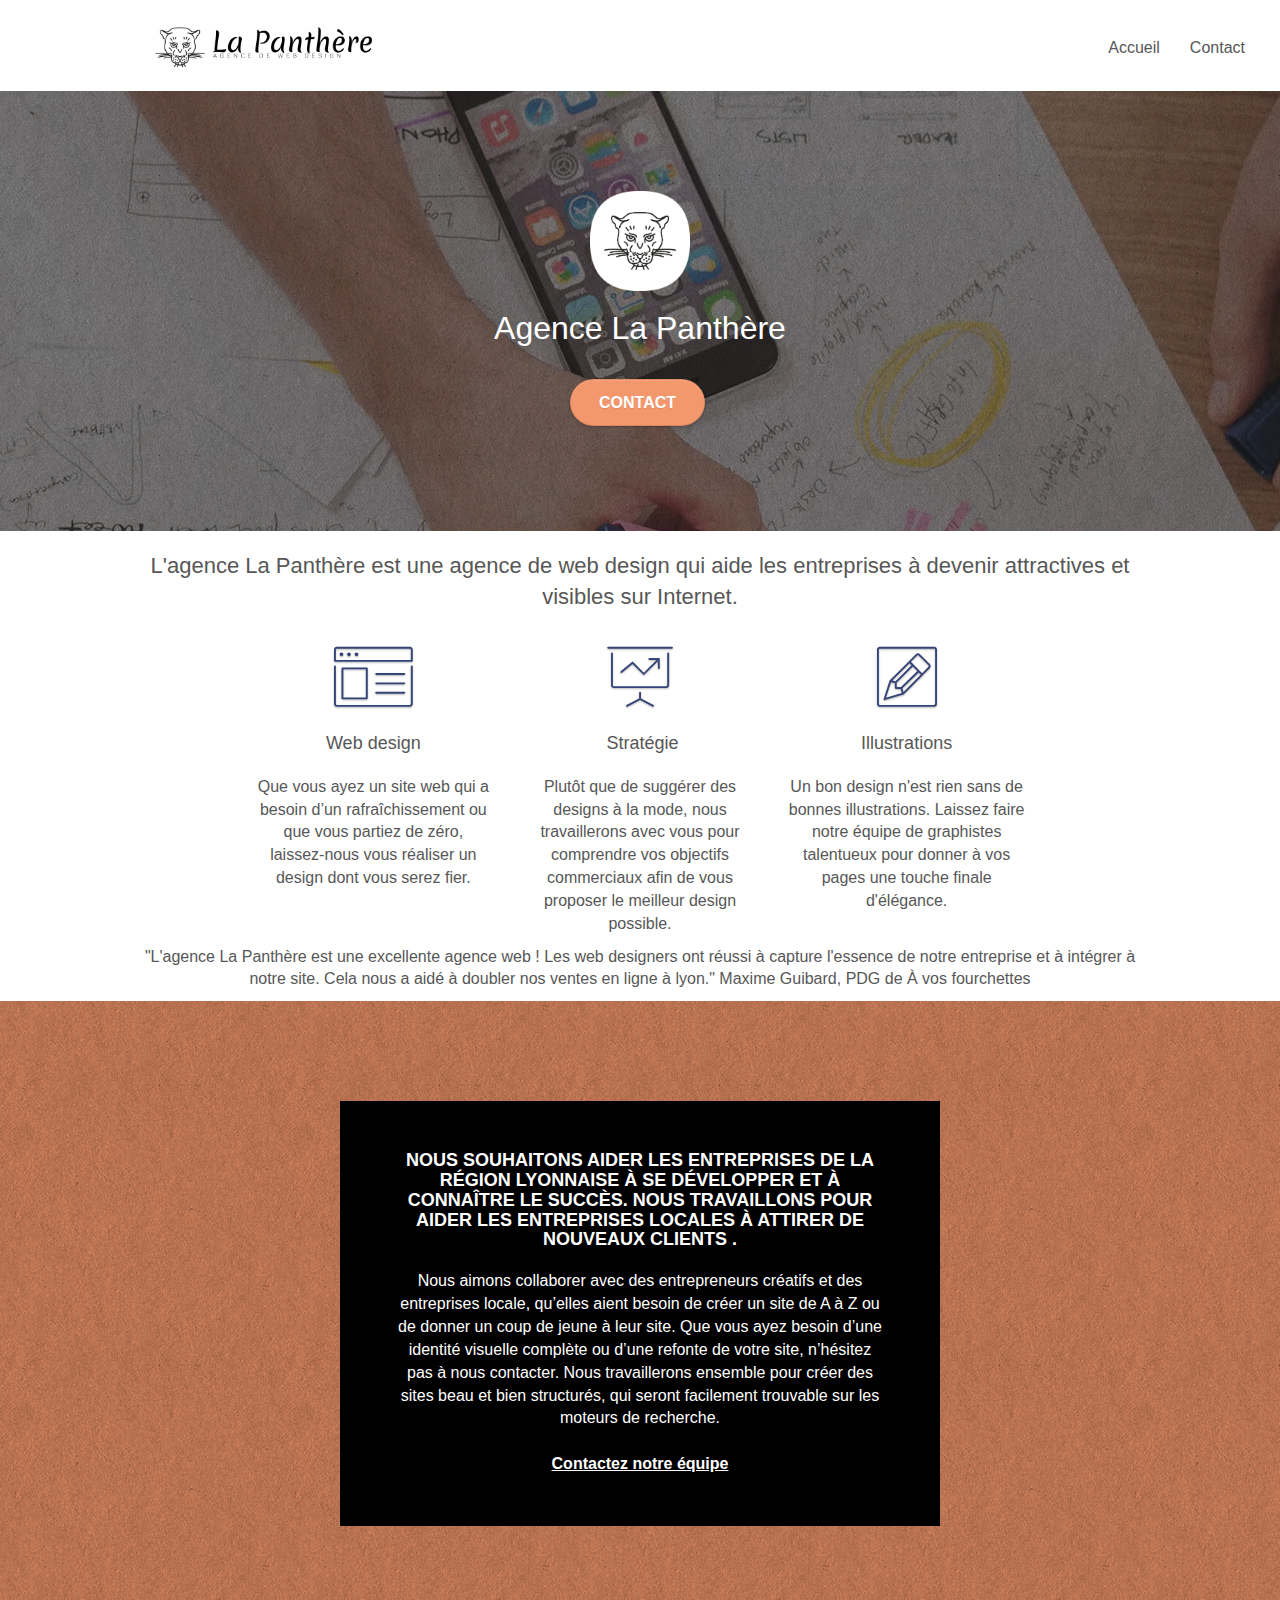
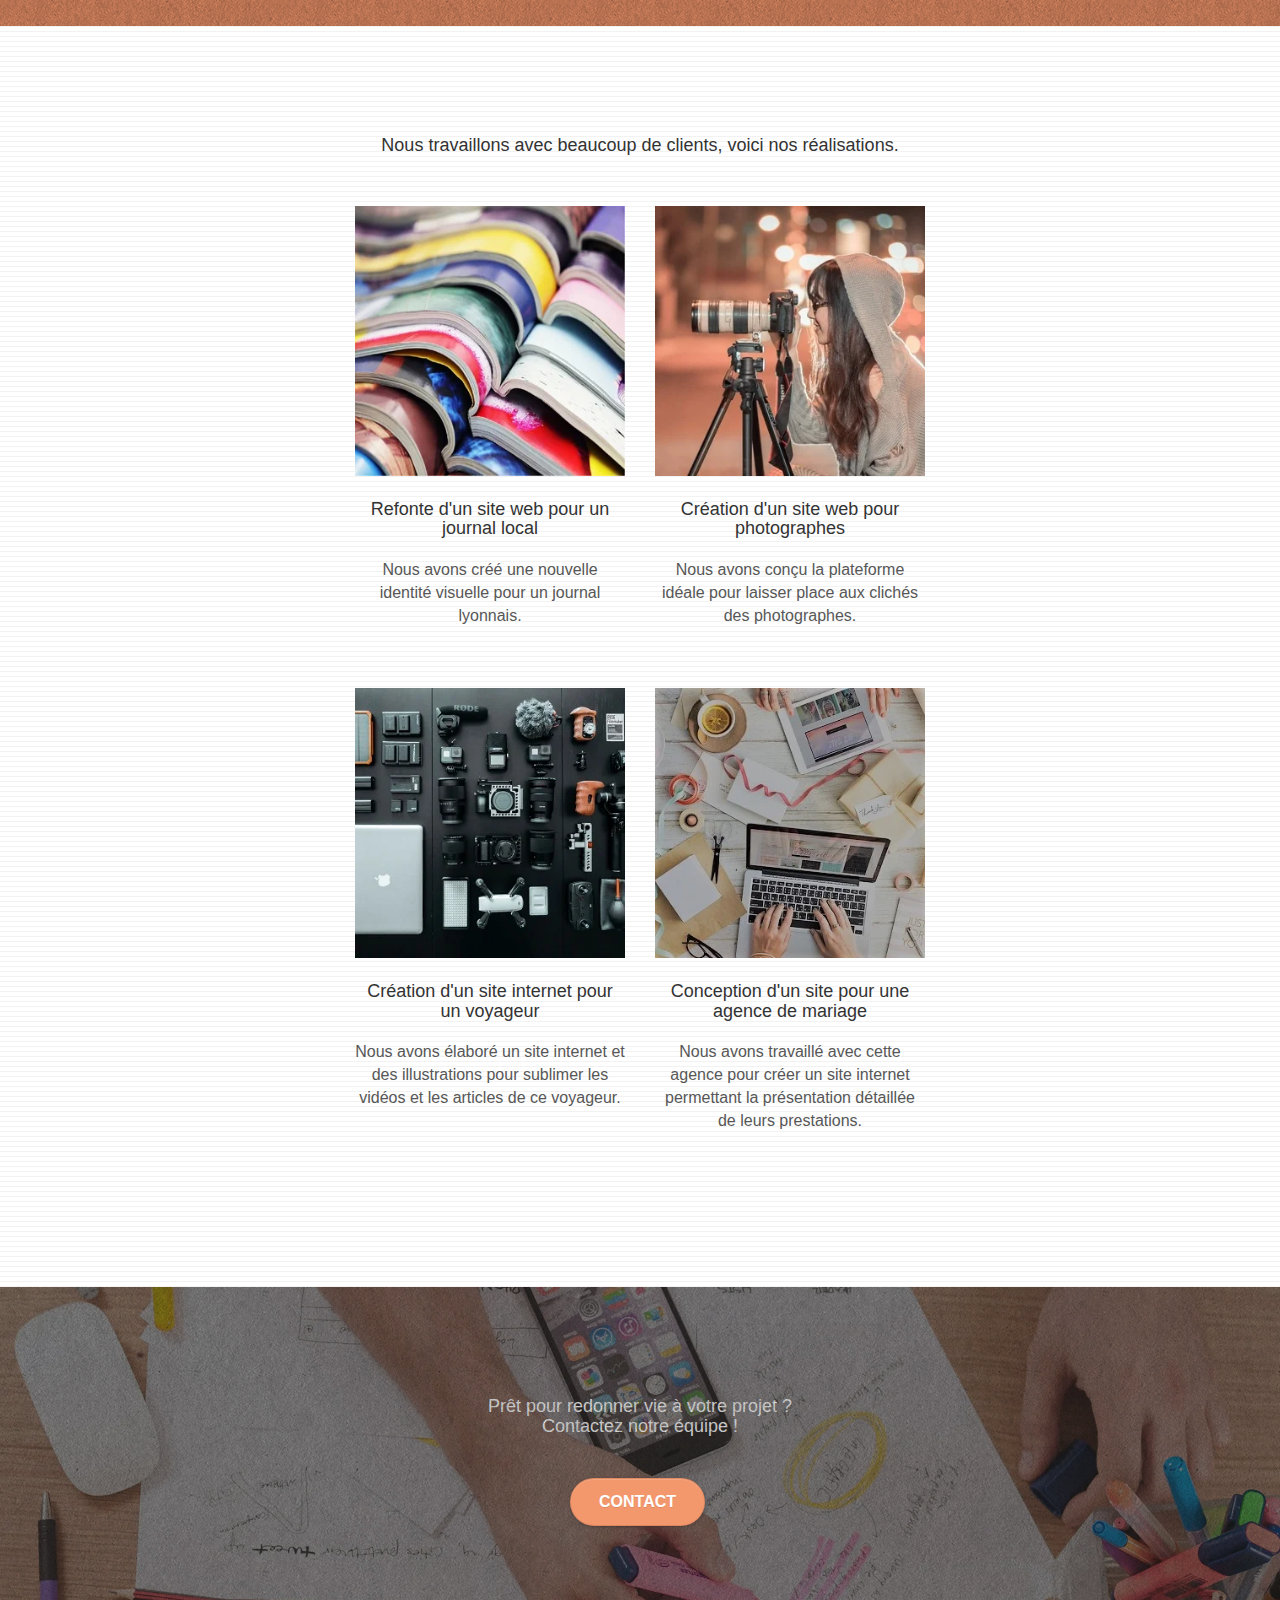
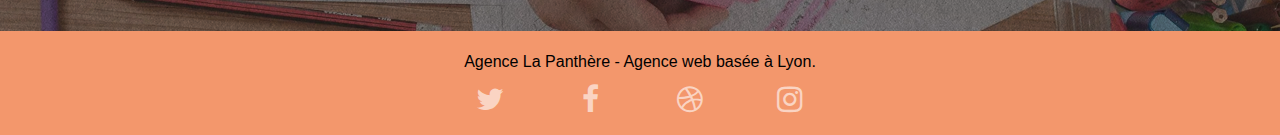
==== commit cba2b796: "Add files via upload" ====
--- a/index.html
+++ b/index.html
@@ -1 +1,206 @@
-<!doctype html><html lang="fr"><head><meta name="robots" content="index,follow"><meta charset="utf-8"> <meta name="keywords" content="Panthère, communication, google, site web, internet, agence, web design, Lyon"> <meta name="description" content="La Panthère, agence de Webdesign à Lyon"> <meta name="viewport" content="width=device-width, initial-scale=1.0, viewport-fit=cover"> <link rel="shortcut icon" type="image/webp" href="./img/favicon.webp"><link rel="stylesheet" type="text/css" href="./css/bootstrap.css"><link rel="stylesheet" type="text/css" href="./css/style.css"><link rel="stylesheet" type="text/css" href="./css/font-awesome.css"><link rel="stylesheet" type="text/css" href="./css/et-line.css"> <script src="./js/jquery-2.1.0.js"></script><script src="./js/bootstrap.js"></script><script src="./js/blocs.js"></script><script src="./js/jquery.touchSwipe.js" defer></script><script src="./js/gmaps.js"></script> <title>Agence La Panthère </title> </head><body> <div class="page-container"> <div class="bloc bgc-white l-bloc " id="bloc-0"><div class="container bloc-sm"><nav class="navbar row"><div class="navbar-header"><a class="navbar-brand" href="index.html"><img src="img/agence-la-panthere-monochrome.webp" alt="logo de l'agence La Panthère" height="40"></a><button id="nav-toggle" type="button" class="ui-navbar-toggle navbar-toggle" data-toggle="collapse" data-target=".navbar-1"><span class="sr-only">Toggle navigation</span><span class="icon-bar"></span><span class="icon-bar"></span><span class="icon-bar"></span></button></div><div class="collapse navbar-collapse navbar-1 special-dropdown-nav"><ul class="site-navigation nav navbar-nav"><li><a href="index.html">Accueil</a></li><li></li><li><a href="./html/Contact.html">Contact</a></li></ul></div></div></div><div class="bloc bgc-dark-slate-blue bg-banniere d-bloc bg-t-edge bloc-bg-texture texture-paper b-parallax" id="bloc-1-hero"><div class="container bloc-lg"><div class="row tight-width-whitespace"><div class="col-sm-12"><img src="img/logo.webp" class="center-block image-resize-mode" width="100" alt="Logo de l'agence La panthère"><h1 class="text-center hero-bloc-text tc-white ">Agence La Panthère</h1><div class="text-center"><a href="./html/Contact.html" class="btn btn-lg btn-clean btn-rd cta-hero btn-atomic-tangerine" id="cta-hero">Contact</a></div></div></div></div></div><div class="bloc bgc-white l-bloc" id="bloc-2-services"><div class="container bloc-md"><div class="row"><div> <h2 class="text-center ">L'agence La Panthère est une agence de web design qui aide les entreprises à devenir attractives et visibles sur Internet.</h2></div></div><div class="row voffset-lg med-width-whitespace"><div class="col-sm-4"><div class="text-center"><span class="et-icon-browser sm-shadow icon-dark-slate-blue icons icon-lg"></span></div><h2 class="mg-md text-center">Web design</h2><p class="text-center ">Que vous ayez un site web qui a besoin d&rsquo;un rafraîchissement ou que vous partiez de zéro, laissez-nous vous réaliser un design dont vous serez fier.</p></div><div class="col-sm-4"><div class="text-center"><span class="et-icon-presentation sm-shadow icon-dark-slate-blue icons icon-lg"></span></div><h2 class="mg-md text-center">&nbsp;Stratégie</h2><p class="text-center ">Plutôt que de suggérer des designs à la mode, nous travaillerons avec vous pour comprendre vos objectifs commerciaux afin de vous proposer le meilleur design possible.<br></p></div><div class="col-sm-4"><div class="text-center"><span class="et-icon-edit sm-shadow icon-dark-slate-blue icons icon-lg"></span></div><h2 class="mg-md text-center">Illustrations</h2><p class="text-center ">Un bon design n'est rien sans de bonnes illustrations. Laissez faire notre équipe de graphistes talentueux pour donner à vos pages une touche finale d'élégance.</p></div></div><div><p class="text-center ">"L'agence La Panthère est une excellente agence web ! Les web designers ont réussi à capture l'essence de notre entreprise et à intégrer à notre site. Cela nous a aidé à doubler nos ventes en ligne à lyon." Maxime Guibard, PDG de À vos fourchettes</p></div></div></div><div class="bloc tc-white bgc-atomic-tangerine bg-presentation d-bloc bloc-bg-texture texture-paper b-parallax" id="bloc-3-what-i-do"><div class="container bloc-lg"><div class="row tight-width-whitespace black-background"><div class="col-sm-12"> <h3 class="mg-md text-center tc-white">Nous souhaitons aider les entreprises de la région Lyonnaise à se développer et à connaître le succès. Nous travaillons pour aider les entreprises locales à attirer de nouveaux clients .<br></h3><p class="text-center white">Nous aimons collaborer avec des entrepreneurs créatifs et des entreprises locale, qu’elles aient besoin de créer un site de A à Z ou de donner un coup de jeune à leur site. Que vous ayez besoin d’une identité visuelle complète ou d’une refonte de votre site, n’hésitez pas à nous contacter. Nous travaillerons ensemble pour créer des sites beau et bien structurés, qui seront facilement trouvable sur les moteurs de recherche. <br><br><a class="ltc-white bold-link" href="./html/Contact.html">Contactez notre équipe</a><br></p></div></div></div></div><div class="bloc bgc-white bg-lines-h2-bg bg-repeat l-bloc" id="bloc-4-portfolio"><div class="container bloc-lg"><div><h4 class="text-center ">Nous travaillons avec beaucoup de clients, voici nos réalisations.</h4></div><div class="row tight-width-whitespace portfolio-row"><div class="col-sm-6"><a href="#" data-lightbox="img/1.webp" data-gallery-id="gallery-1" data-caption="Refonte d'un site web pour un journal local" data-frame="snapshot-lb"><img src="img/1.webp" alt="Photo d'illustration pour la refonte d'un site web pour un journal local" class="img-responsive portfolio-thumb"></a><h4 class="mg-md text-center">Refonte d'un site web pour un journal local</h4><p class="text-center">Nous avons créé une nouvelle identité visuelle pour un journal lyonnais.</p></div><div class="col-sm-6"><a href="#" data-lightbox="img/2.webp" data-gallery-id="gallery-1" data-caption="Création d'un site web pour photographes" data-frame="snapshot-lb"><img src="img/2.webp" class="img-responsive portfolio-thumb" alt="Photo d'illustration pour la création d'un site web pour photographes"></a><h4 class="mg-md text-center">Création d'un site web pour photographes</h4><p class="text-center">Nous avons conçu la plateforme idéale pour laisser place aux clichés des photographes.</p></div></div><div class="row tight-width-whitespace portfolio-row"><div class="col-sm-6"><a href="#" data-lightbox="img/3.webp" data-gallery-id="gallery-1" data-caption="Création d'un site internet pour un voyageur" data-frame="snapshot-lb"><img src="img/3.webp" class="img-responsive portfolio-thumb" alt="Photo d'illustration pour la création d'un site internet pour un voyageur"></a><h4 class="mg-md text-center">Création d'un site internet pour un voyageur</h4><p class="text-center">Nous avons élaboré un site internet et des illustrations pour sublimer les vidéos et les articles de ce voyageur.</p></div><div class="col-sm-6"><a href="#" data-lightbox="img/4.webp" data-gallery-id="gallery-1" data-caption="Conception d'un site pour une agence de mariage" data-frame="snapshot-lb"><img src="img/4.webp" class="img-responsive portfolio-thumb" alt="Photo d'illustration pour la conception d'un site pour une agence de mariage"></a><h4 class="mg-md text-center">Conception d'un site pour une agence de mariage</h4><p class="text-center">Nous avons travaillé avec cette agence pour créer un site internet permettant la présentation détaillée de leurs prestations.</p></div></div></div></div><div class="bloc bgc-dark-slate-blue bg-banniere d-bloc bloc-bg-texture texture-paper" id="bloc-5-cta"><div class="container bloc-lg"><div class="row"><h5 class="mg-md text-center tc-white">Prêt pour redonner vie à votre projet ?<br>Contactez notre équipe !</h5><div class="col-sm-12 text-center"><a href="./html/Contact.html" class="btn btn-atomic-tangerine btn-clean btn-rd btn-lg cta-hero">Contact</a></div></div></div></div><div class="bloc bgc-atomic-tangerine d-bloc" id="bloc-8"> <div class="container bloc-sm"> <div class="row tight-width-whitespace"><div class="col-sm-12"><p class="text-center black">Agence La Panthère - Agence web basée à Lyon.<br></p><div class="row row-no-gutters social"><div class="col-sm-3"><div class="text-center"><a class="social" href="index.html"><span class="fa fa-twitter icon-md"></span></a></div></div><div class="col-sm-3"><div class="text-center"> <a class="social" href="index.html"> <span class="fa fa-facebook icon-md"></span></a></div></div><div class="col-sm-3"><div class="text-center"><a class="social" href="index.html"><span class="fa fa-dribbble icon-md"></span></a></div></div><div class="col-sm-3"><div class="text-center"><a class="social" href="index.html"> <span class="fa fa-instagram icon-md"></span></a></div></div></div></div></div></div></div></div></body></html>+<!doctype html>
+<html lang="fr">
+	<head>
+		<meta name="robots" content="index,follow">
+		<meta charset="utf-8">
+		<meta name="keywords" content="Panthère, communication, google, site web, internet, agence, web design, Lyon">
+		<meta name="description" content="La Panthère, agence de Webdesign à Lyon">
+		<meta name="viewport" content="width=device-width, initial-scale=1.0, viewport-fit=cover">
+		<link rel="shortcut icon" type="image/webp" href="./img/favicon.webp">
+		<link rel="stylesheet" type="text/css" href="./css/bootstrap.css">
+		<link rel="stylesheet" type="text/css" href="./css/style.css">
+		<link rel="stylesheet" type="text/css" href="./css/font-awesome.css">
+		<link rel="stylesheet" type="text/css" href="./css/et-line.css">
+		<script src="./js/jquery-2.1.0.js"></script>
+		<script src="./js/bootstrap.js"></script>
+		<script src="./js/blocs.js"></script>
+		<script src="./js/jquery.touchSwipe.js" defer></script>
+		<script src="./js/gmaps.js"></script>
+		<title>Agence La Panthère </title>
+	</head>
+	<body>
+		<div class="page-container">
+			<div class="bloc bgc-white l-bloc " id="bloc-0">
+				<div class="container bloc-sm">
+					<div class="navbar-header">
+						<a class="navbar-brand" href="index.html"><img src="img/agence-la-panthere-monochrome.webp" alt="paris web design logo agence web meilleure agence" height="40"></a>
+						<nav class="navbar row"></nav>
+						<button id="nav-toggle" type="button" class="ui-navbar-toggle navbar-toggle" data-toggle="collapse" data-target=".navbar-1">
+							<span class="sr-only">Toggle navigation</span>
+							<span class="icon-bar"></span>
+							<span class="icon-bar"></span>
+							<span class="icon-bar"></span>
+						</button>
+					</div>
+					<div class="collapse navbar-collapse navbar-1 special-dropdown-nav">
+						<ul class="site-navigation nav navbar-nav">
+							<li><a href="index.html">Accueil</a></li>
+							<li></li>
+							<li><a href="html/contact.html">Contact</a></li>
+						</ul>
+					</div>
+				</div>
+			</div>
+			<div class="bloc bgc-dark-slate-blue bg-banniere d-bloc bg-t-edge bloc-bg-texture texture-paper b-parallax" id="bloc-1-hero">
+				<div class="container bloc-lg">
+					<div class="row tight-width-whitespace">
+						<div class="col-sm-12">
+							<img src="img/logo.webp" class="center-block image-resize-mode" width="100" alt="Logo de l'agence La panthère">
+							<h1 class="text-center hero-bloc-text tc-white ">Agence La Panthère</h1>
+							<div class="text-center">
+								<a href="./html/contact.html" class="btn btn-lg btn-clean btn-rd cta-hero btn-atomic-tangerine" id="cta-hero">Contact</a>
+							</div>
+						</div>
+					</div>
+				</div>
+			</div>
+			<div class="bloc bgc-white l-bloc" id="bloc-2-services">
+				<div class="container bloc-md">
+					<div class="row">
+						<div>
+							<h2 class="text-center ">L'agence La Panthère est une agence de web design qui aide les entreprises à devenir attractives et visibles sur Internet.</h2>
+						</div>
+					</div>
+					<div class="row voffset-lg med-width-whitespace">
+						<div class="col-sm-4">
+							<div class="text-center">
+								<span class="et-icon-browser sm-shadow icon-dark-slate-blue icons icon-lg"></span>
+							</div>
+							<h2 class="mg-md text-center">Web design</h2>
+							<p class="text-center ">
+								Que vous ayez un site web qui a besoin d&rsquo;un rafraîchissement ou que vous partiez de zéro, laissez-nous vous réaliser un design dont vous serez fier.
+							</p>
+						</div>
+						<div class="col-sm-4">
+							<div class="text-center">
+								<span class="et-icon-presentation sm-shadow icon-dark-slate-blue icons icon-lg"></span>
+							</div>
+							<h2 class="mg-md text-center">&nbsp;Stratégie</h2>
+							<p class="text-center ">
+								Plutôt que de suggérer des designs à la mode, nous travaillerons avec vous pour comprendre vos objectifs commerciaux afin de vous proposer le meilleur design possible.
+								<br>
+							</p>
+						</div>
+						<div class="col-sm-4">
+							<div class="text-center">
+								<span class="et-icon-edit sm-shadow icon-dark-slate-blue icons icon-lg"></span>
+							</div>
+							<h2 class="mg-md text-center">Illustrations</h2>
+							<p class="text-center ">
+								Un bon design n'est rien sans de bonnes illustrations. Laissez faire notre équipe de graphistes talentueux pour donner à vos pages une touche finale d'élégance.
+							</p>
+						</div>
+					</div>
+					<div>
+						<p class="text-center ">
+							"L'agence La Panthère est une excellente agence web ! Les web designers ont réussi à capture l'essence de notre entreprise et à intégrer à notre site. Cela nous a aidé à doubler nos ventes en ligne à lyon." Maxime Guibard, PDG de À vos fourchettes
+						</p>
+					</div>
+				</div>
+			</div>
+			<div class="bloc tc-white bgc-atomic-tangerine bg-presentation d-bloc bloc-bg-texture texture-paper b-parallax" id="bloc-3-what-i-do">
+				<div class="container bloc-lg">
+					<div class="row tight-width-whitespace black-background">
+						<div class="col-sm-12">
+							<h3 class="mg-md text-center tc-white">Nous souhaitons aider les entreprises de la région Lyonnaise à se développer et à connaître le succès. Nous travaillons pour aider les entreprises locales à attirer de nouveaux clients .<br></h3>
+							<p class="text-center white">
+								Nous aimons collaborer avec des entrepreneurs créatifs et des entreprises locale, qu’elles aient besoin de créer un site de A à Z ou de donner un coup de jeune à leur site. Que vous ayez besoin d’une identité visuelle complète ou d’une refonte de votre site, n’hésitez pas à nous contacter. Nous travaillerons ensemble pour créer des sites beau et bien structurés, qui seront facilement trouvable sur les moteurs de recherche. 
+								<br>
+								<br>
+								<a class="ltc-white bold-link" href="./html/contact.html">Contactez notre équipe</a>
+								<br>
+							</p>
+						</div>
+					</div>
+				</div>
+			</div>
+			<div class="bloc bgc-white bg-lines-h2-bg bg-repeat l-bloc" id="bloc-4-portfolio">
+				<div class="container bloc-lg">
+					<div>
+						<h4 class="text-center ">Nous travaillons avec beaucoup de clients, voici nos réalisations.</h4>
+					</div>
+					<div class="row tight-width-whitespace portfolio-row">
+						<div class="col-sm-6">
+							<a href="#" data-lightbox="img/1.webp" data-gallery-id="gallery-1" data-caption="Refonte d'un site web pour un journal local" data-frame="snapshot-lb"><img src="img/1.webp" alt="Photo d'illustration pour la refonte d'un site web pour un journal local" class="img-responsive portfolio-thumb"></a>
+							<h4 class="mg-md text-center">Refonte d'un site web pour un journal local</h4>
+							<p class="text-center">
+								Nous avons créé une nouvelle identité visuelle pour un journal lyonnais.
+							</p>
+						</div>
+						<div class="col-sm-6">
+							<a href="#" data-lightbox="img/2.webp" data-gallery-id="gallery-1" data-caption="Création d'un site web pour photographes" data-frame="snapshot-lb"><img src="img/2.webp" class="img-responsive portfolio-thumb" alt="Photo d'illustration pour la création d'un site web pour photographes"></a>
+							<h4 class="mg-md text-center">Création d'un site web pour photographes</h4>
+							<p class="text-center">
+								Nous avons conçu la plateforme idéale pour laisser place aux clichés des photographes.
+							</p>
+						</div>
+					</div>
+					<div class="row tight-width-whitespace portfolio-row">
+						<div class="col-sm-6">
+							<a href="#" data-lightbox="img/3.webp" data-gallery-id="gallery-1" data-caption="Création d'un site internet pour un voyageur" data-frame="snapshot-lb"><img src="img/3.webp" class="img-responsive portfolio-thumb" alt="Photo d'illustration pour la création d'un site internet pour un voyageur"></a>
+							<h4 class="mg-md text-center">Création d'un site internet pour un voyageur</h4>
+							<p class="text-center">
+								Nous avons élaboré un site internet et des illustrations pour sublimer les vidéos et les articles de ce voyageur.
+							</p>
+						</div>
+						<div class="col-sm-6">
+							<a href="#" data-lightbox="img/4.webp" data-gallery-id="gallery-1" data-caption="Conception d'un site pour une agence de mariage" data-frame="snapshot-lb"><img src="img/4.webp" class="img-responsive portfolio-thumb" alt="Photo d'illustration pour la conception d'un site pour une agence de mariage"></a>
+							<h4 class="mg-md text-center">Conception d'un site pour une agence de mariage</h4>
+							<p class="text-center">
+								Nous avons travaillé avec cette agence pour créer un site internet permettant la présentation détaillée de leurs prestations.
+							</p>
+						</div>
+					</div>
+				</div>
+			</div>
+			<div class="bloc bgc-dark-slate-blue bg-banniere d-bloc bloc-bg-texture texture-paper" id="bloc-5-cta">
+				<div class="container bloc-lg">
+					<div class="row">
+						<h5 class="mg-md text-center tc-white">
+							Prêt pour redonner vie à votre projet ?
+							<br>
+							Contactez notre équipe !
+						</h5>
+						<div class="col-sm-12 text-center">
+							<a href="./html/contact.html" class="btn btn-atomic-tangerine btn-clean btn-rd btn-lg cta-hero">Contact</a>
+						</div>
+					</div>
+				</div>
+			</div>
+			<div class="bloc bgc-atomic-tangerine d-bloc" id="bloc-8">
+				<div class="container bloc-sm">
+					<div class="row tight-width-whitespace">
+						<div class="col-sm-12">
+							<p class="text-center black">
+								Agence La Panthère - Agence web basée à Lyon.
+								<br>
+							</p>
+							<div class="row row-no-gutters social">
+								<div class="col-sm-3">
+									<div class="text-center">
+										<a class="social" href="index.html"><span class="fa fa-twitter icon-md"></span></a>
+									</div>
+								</div>
+								<div class="col-sm-3">
+									<div class="text-center">
+										<a class="social" href="index.html"><span class="fa fa-facebook icon-md"></span></a>
+									</div>
+								</div>
+								<div class="col-sm-3">
+									<div class="text-center">
+										<a class="social" href="index.html"><span class="fa fa-dribbble icon-md"></span></a>
+									</div>
+								</div>
+								<div class="col-sm-3">
+									<div class="text-center">
+										<a class="social" href="index.html"><span class="fa fa-instagram icon-md"></span></a>
+									</div>
+								</div>
+							</div>
+						</div>
+					</div>
+				</div>
+			</div>
+		</div>
+	</body>
+</html>
--- a/css/style.css
+++ b/css/style.css
@@ -1 +1 @@
-.d-bloc .navbar-toggle .icon-bar,body{background:#fff}.bloc .container,.row.row-no-gutters>[class*=" col-"],.row.row-no-gutters>[class^=col-]{padding-right:0;padding-left:0}.nav-center .navbar-brand img,body{margin:0}.nav-invert .navbar .nav,.nav>li{float:left}.scrollToTop,a,button{transition:.3s ease-in-out}.nav>li,p{font-size:16px}body{padding:0;overflow-x:hidden;-webkit-font-smoothing:antialiased;-moz-osx-font-smoothing:grayscale}a:hover{text-decoration:none;cursor:pointer}#page-loading-blocs-notifaction{position:fixed;top:0;bottom:0;width:100%;z-index:100000;background:url(../img/pageload-spinner.gif) center center no-repeat #fff}.bloc{width:100%;clear:both;background:50% 50%/cover no-repeat;padding:0 50px;-webkit-background-size:cover;-moz-background-size:cover;-o-background-size:cover;position:relative}.bloc-lg{padding:100px 50px}bloc-md{padding:50px}.bloc-sm{padding:20px 50px}.bg-b-edge,.bg-bl-edge,.bg-br-edge,.bg-center,.bg-l-edge,.bg-r-edge,.bg-repeat,.bg-t-edge,.bg-tl-edge,.bg-tr-edge{-webkit-background-size:auto!important;-moz-background-size:auto!important;-o-background-size:auto!important;background-size:auto!important}.bg-repeat,.nav>li a:focus,.nav>li a:hover{background:0 0}.bg-t-edge{background:top no-repeat}.bloc-bg-texture::before{content:"";background-size:2px 2px;position:absolute;top:0;bottom:0;left:0;right:0}.texture-paper::before{background:url(../img/texture-paper.webp) 0 0/280px 280px}.nav>li>.dropdown a,.navbar-toggle:hover{background:0 0!important}.b-parallax{background-attachment:fixed}.d-bloc{color:rgba(255,255,255,.7)}.d-bloc button:hover{color:rgba(255,255,255,.9)}.d-bloc .icon-round,.d-bloc .icon-rounded,.d-bloc .icon-semi-rounded-a,.d-bloc .icon-semi-rounded-b,.d-bloc .icon-square{border-color:rgba(255,255,255,.9)}.d-bloc .divider-h span{border-color:rgba(255,255,255,.2)}.d-bloc .a-btn,.d-bloc .navbar a,.d-bloc .navbar-brand,.d-bloc a .icon-lg,.d-bloc a .icon-md,.d-bloc a .icon-sm,.d-bloc a .icon-xl,.d-bloc h1 a,.d-bloc h2 a,.d-bloc h3 a,.d-bloc h4 a,.d-bloc h5 a,.d-bloc h6 a,.d-bloc p a{color:rgba(255,255,255,.6)}.d-bloc .a-btn:hover,.d-bloc .navbar a:hover,.d-bloc .navbar-brand:hover,.d-bloc a:hover .icon-lg,.d-bloc a:hover .icon-md,.d-bloc a:hover .icon-sm,.d-bloc a:hover .icon-xl,.d-bloc h1 a:hover,.d-bloc h2 a:hover,.d-bloc h3 a:hover,.d-bloc h4 a:hover,.d-bloc h5 a:hover,.d-bloc h6 a:hover,.d-bloc p a:hover{color:#fff}.d-bloc .btn-wire,.d-bloc .btn-wire:hover{color:#fff;border-color:#fff}.d-bloc .panel icon,.l-bloc .icon-round,.l-bloc .icon-rounded,.l-bloc .icon-semi-rounded-a,.l-bloc .icon-semi-rounded-b,.l-bloc .icon-square{border-color:rgba(0,0,0,.7)}.d-bloc .panel,.l-bloc{color:rgba(0,0,0,.5)}.d-bloc .panel button:hover,.l-bloc button:hover{color:rgba(0,0,0,.7)}.d-bloc .panel .divider-h span,.l-bloc .divider-h span{border-color:rgba(0,0,0,.1)}.d-bloc .panel .a-btn,.l-bloc .a-btn,.l-bloc .navbar a,.l-bloc .navbar-brand,.l-bloc .navbar-toggle .icon-bar,.l-bloc a .icon-lg,.l-bloc a .icon-md,.l-bloc a .icon-sm,.l-bloc a .icon-xl,.l-bloc h1 a,.l-bloc h2 a,.l-bloc h3 a,.l-bloc h4 a,.l-bloc h5 a,.l-bloc h6 a,.l-bloc p a{color:rgba(0,0,0,.6)}.d-bloc .panel .a-btn:hover,.l-bloc .a-btn:hover,.l-bloc .navbar a:hover,.l-bloc .navbar-brand:hover,.l-bloc a:hover .icon-lg,.l-bloc a:hover .icon-md,.l-bloc a:hover .icon-sm,.l-bloc a:hover .icon-xl,.l-bloc h1 a:hover,.l-bloc h2 a:hover,.l-bloc h3 a:hover,.l-bloc h4 a:hover,.l-bloc h5 a:hover,.l-bloc h6 a:hover,.l-bloc p a:hover{color:#000}.d-bloc .panel .btn-wire,.d-bloc .panel .btn-wire:hover,.l-bloc .btn-wire,.l-bloc .btn-wire:hover{color:rgba(0,0,0,.7);border-color:rgba(0,0,0,.3)}.voffset{margin-top:30px}.voffset-lg{margin-top:80px}.row-no-gutters{margin-right:0;margin-left:0}#bloc-1-hero h1{font-size:32px}.navbar{margin-bottom:0;z-index:1}.navbar-brand{height:auto;padding:3px 15px;font-size:25px;font-weight:600;line-height:44px}.navbar-brand img{max-height:200px;margin:0 5px 0 0;display:inline;min-width:100px}.navbar .nav{padding-top:2px;margin-right:-16px;float:right;z-index:1}.nav>li{margin-top:4px}.navbar-nav .open .dropdown-menu>li>a{text-align:inherit}.navbar-toggle{margin:10px 10px 0 0;border:0}.mg-lg,.mg-md{margin-top:10px}.navbar-toggle .icon-bar{background-color:rgba(0,0,0,.5);width:26px}.nav-invert .navbar-brand,.nav-invert .navbar-header{float:right;position:relative;z-index:2}@media (min-width:768px){.site-navigation{position:absolute;top:50%;right:20px;transform:translate(0,-50%);-webkit-transform:translateY(-50%)}.nav>li .dropdown-menu a,.nav>li .dropdown-menu a:hover{color:#484848}.nav-invert .site-navigation{left:0;right:0}.nav-center{text-align:center}.nav-center .navbar-header{width:100%}.nav-center .nav>li,.nav-center .navbar-brand,.nav-center .navbar-header{float:none;display:inline-block}.nav-center .site-navigation{position:relative;width:100%;right:0;margin-right:0;margin-top:20px}.nav-center.mini-nav .navbar-toggle{float:none;margin:10px auto 0}}.nav>li>.dropdown a{display:block;padding:14px 15px}nav .caret{margin:0 5px}.dropdown-menu .dropdown-menu{top:-8px;left:100%}.dropdown-menu .dropmenu-flow-right{top:100%;left:0;margin-left:-1px;border-top-left-radius:0;border-top-right-radius:0}.dropdown-menu .dropdown span{border:4px solid #000;border-top-color:transparent;border-right-color:transparent;border-bottom-color:transparent;margin:6px -5px 0 0!important;float:right}.mg-md{margin-bottom:20px;font-size:18px}.mg-lg{margin-bottom:40px}.btn{margin:0 5px 5px 0}.btn.pull-right{margin:0 0 5px 5px}.btn-d,.btn-d:focus,.btn-d:hover{color:#fff;background:rgba(0,0,0,.3)}.close-lightbox,.lightbox-caption,.next-lightbox,.prev-lightbox{background:rgba(0,0,0,.5);position:absolute}button{outline:0!important}.btn-rd{border-radius:40px}.btn-clean{border:1px solid rgba(0,0,0,.08);border-bottom-color:rgba(0,0,0,.1);text-shadow:0 1px 0 rgba(0,0,1,.1);box-shadow:0 1px 3px rgba(0,0,1,.25),inset 0 1px 0 0 rgba(255,255,255,.15)}.icon-md{font-size:30px!important}.icon-lg{font-size:60px!important}.sm-shadow{text-shadow:0 1px 2px rgba(0,0,0,.3)}.panel-sq,.panel-sq .panel-footer,.panel-sq .panel-heading{border-radius:0}.panel-rd{border-radius:30px}.panel-rd .panel-heading{border-radius:29px 29px 0 0}.panel-rd .panel-footer{border-radius:0 0 29px 29px}.form-control{border-color:rgba(0,0,0,.1);box-shadow:none}.scrollToTop{width:40px;height:40px;position:fixed;bottom:20px;right:20px;opacity:0;z-index:500}.scrollToTop span{margin-top:6px}.showScrollTop{font-size:14px;opacity:1}a[data-lightbox]{position:relative;display:block;text-align:center}a[data-lightbox]:hover::before{content:"+";font-family:HelveticaNeue-Light,"Helvetica Neue Light","Helvetica Neue",Helvetica,Arial;font-size:32px;width:50px;height:50px;margin-left:-25px;border-radius:50%;background:rgba(0,0,0,.6);color:#fff;font-weight:100;z-index:1;position:absolute;top:50%;transform:translateY(-50%);-webkit-transform:translateY(-50%)}a[data-lightbox]:hover img{opacity:.6;-webkit-animation-fill-mode:none;animation-fill-mode:none}#lightbox-modal{display:flex;align-items:center}#lightbox-modal .modal-dialog{width:90%;max-width:900px;margin:0 auto}#lightbox-modal .modal-dialog img{max-height:90vh;margin:0 auto}.lightbox-caption{padding:20px;color:#fff;left:15px;right:15px;bottom:5px}.close-lightbox{color:#fff;font-size:30px;top:20px;right:20px;z-index:20;border:none;line-height:30px;padding:0 9px 5px;opacity:.3}.close-lightbox:hover,.next-lightbox:hover,.prev-lightbox:hover{opacity:1;color:#fff}.next-lightbox,.prev-lightbox{font-size:20px;color:rgba(255,255,255,.9);transition:.2s ease-in-out;top:45%;z-index:1;opacity:.4}.next-lightbox{padding:6px 8px 1px 13px;right:25px}.prev-lightbox{padding:6px 13px 1px 10px;left:25px}.snapshot-lb .modal-body{padding-bottom:45px}.snapshot-lb .lightbox-caption{padding:0;color:rgba(0,0,0,.5);background:0 0}.btn,a,h1,h2,h3,h4,h5,h6,label,p{font-family:helvetica;font-weight:400;color:#575757!important}h1,h3,h4{color:#333!important}.cta-hero,.ltc-white,.tc-white,.white{color:#fff!important}.container{max-width:1000px}.hero-bloc-text{font-size:38px}.hero-bloc-text-sub{font-size:36px}.statement-bloc-text{line-height:26px;font-style:italic;font-size:20px;text-align:center;font-weight:lighter;max-width:520px;margin:auto}.cta-hero,h3{text-transform:uppercase;font-weight:700}.tight-width-whitespace{max-width:600px;margin:auto}.h1{font-size:20px;font-family:"Open Sans"}.cta-hero{margin-top:22px;padding:12px 28px;font-size:16px}.social{max-width:400px;margin:auto}h2{font-size:22px;line-height:1.4em}h3{font-size:15px}.med-width-whitespace{max-width:800px;margin:auto;box-shadow:0 0 0 #000}.icons{margin-bottom:14px;margin-top:24px}.black,.tc-black{color:#000!important}.portfolio-thumb{margin-bottom:24px}.portfolio-row{margin-bottom:44px;margin-top:50px}.avatar{box-shadow:0 4px 9px rgba(0,0,0,.3)}.black-background{background-color:#000;padding:40px}.bold-link{font-weight:900;text-decoration:underline!important}.bgc-white{background-color:#fff}.bgc-dark-slate-blue{background-color:#364577}.bgc-atomic-tangerine{background-color:#f3976c}.btn-atomic-tangerine{background:#f3976c;color:#fff!important}.btn-atomic-tangerine:hover{background:#c27956!important;color:#fff!important}.ltc-white:hover{color:#ccc!important}.ltc-atomic-tangerine{color:#f3976c!important}.ltc-atomic-tangerine:hover{color:#c27956!important}.icon-dark-slate-blue{color:#364577!important;border-color:#364577!important}.bg-dots-bg{background-image:url(../img/dots-bg.webp)}.bg-lines-h2-bg{background-image:url(../img/lines-h2-bg.webp)}.bg-banniere{background-image:url(../img/agence-la-panthere.webp)}.bg-presentation{background-image:url(../img/image-de-presentation.webp)}@media (max-width:1024px){.bloc{padding-left:20px;padding-right:20px}.bloc-tile-2.full-width-bloc .container,.bloc-tile-3.full-width-bloc .container,.bloc-tile-4.full-width-bloc .container,.bloc.full-width-bloc{padding-left:0;padding-right:0}}@media (max-width:992px) and (min-width:768px){.navbar .nav{max-width:80%}.nav-center.navbar .nav{max-width:100%}}@media only screen and (min-width:768px) and (max-width:1024px) and (orientation:landscape){.b-parallax{background-attachment:scroll}}@media only screen and (min-width:1024px) and (max-width:1366px) and (-webkit-min-device-pixel-ratio:1.5){.b-parallax{background-attachment:scroll}}@media (max-width:991px){.container{width:100%}.b-parallax{background-attachment:scroll}#hero-bloc,.page-container{overflow-x:hidden;position:relative}.bloc-group,.bloc-group .bloc{display:block;width:100%}.bloc-fill-screen .fill-bloc-bottom-edge,.bloc-fill-screen .fill-bloc-top-edge{padding:0 20px}}@media (max-width:767px){.page-container{overflow-x:hidden;position:relative}#disqus_thread,h1,h2,h3,h4,h5,h6,p{padding-left:10px!important;padding-right:10px!important}.b-parallax{background-attachment:scroll}.navbar .nav{padding-top:0;border-top:1px solid rgba(0,0,0,.2);float:none!important}.navbar.row{margin-left:0;margin-right:0}.site-navigation{position:inherit;transform:none;-webkit-transform:none;-ms-transform:none}.nav>li{margin-top:0;border-bottom:1px solid rgba(0,0,0,.1);background:rgba(0,0,0,.05);text-align:left;padding-left:15px;width:100%}.nav>li:hover{background:rgba(0,0,0,.08)}.dropdown .dropdown a .caret{float:none;margin:5px 0 0 10px!important;border:4px solid #000;border-bottom-color:transparent;border-right-color:transparent;border-left-color:transparent}#hero-bloc .navbar .nav{background:rgba(0,0,0,.8)}#hero-bloc .navbar .nav a{color:rgba(255,255,255,.6)}.hero{padding:50px 0}.hero-nav{left:-1px;right:-1px}.navbar-collapse{padding:0;overflow-x:hidden;-webkit-box-shadow:none;box-shadow:none}.navbar-brand img{max-height:40px;width:auto}.nav-invert .navbar-header{float:none;width:100%}.nav-invert .navbar-toggle{float:left;margin-left:10px}.bloc,.bloc-fill-screen .fill-bloc-bottom-edge,.bloc-fill-screen .fill-bloc-top-edge,.bloc-md,.bloc-sm,.bloc-tile-2 .container,.bloc-tile-3 .container,.bloc-tile-4 .container{padding-left:0;padding-right:0}.bloc-lg,.bloc-xl,.bloc-xxl{padding:40px 0}.a-block{padding:0 10px}.btn-dwn{display:none}.voffset{margin-top:5px}.voffset-md{margin-top:20px}.voffset-lg{margin-top:30px}form{padding:5px}.close-lightbox{display:inline-block}.blocsapp-device-iphone5{background-size:216px 425px;padding-top:60px;width:216px;height:425px}.blocsapp-device-iphone5 img{width:180px;height:320px}.bloc-mob-center-text{text-align:center}}@media (max-width:400px){.bloc{padding-left:10px;padding-right:0}}+.d-bloc .navbar-toggle .icon-bar,body{background:#fff}.bloc .container,.row.row-no-gutters > [class*=" col-"],.row.row-no-gutters > [class^=col-]{padding-right:0;padding-left:0}.nav-center .navbar-brand img,body{margin:0}.nav-invert .navbar .nav,.nav > li{float:left}.scrollToTop,a,button{transition:.3s ease-in-out}.nav > li,p{font-size:16px}body{padding:0;overflow-x:hidden;-webkit-font-smoothing:antialiased;-moz-osx-font-smoothing:grayscale}a:hover{text-decoration:none;cursor:pointer}#page-loading-blocs-notifaction{z-index:100000;position:fixed;top:0;bottom:0;width:100%;background:url(../img/pageload-spinner.gif) center center no-repeat #fff}.bloc{clear:both;position:relative;width:100%;padding:0 50px;background:50% 50%/cover no-repeat;-webkit-background-size:cover;-moz-background-size:cover;-o-background-size:cover}.bloc-lg{padding:100px 50px}bloc-md{padding:50px}.bloc-sm{padding:20px 50px}.bg-b-edge,.bg-bl-edge,.bg-br-edge,.bg-center,.bg-l-edge,.bg-r-edge,.bg-repeat,.bg-t-edge,.bg-tl-edge,.bg-tr-edge{-webkit-background-size:auto!important;-moz-background-size:auto!important;background-size:auto!important;-o-background-size:auto!important}.bg-repeat,.nav > li a:focus,.nav > li a:hover{background:0 0}.bg-t-edge{background:top no-repeat}.bloc-bg-texture::before{content:"";position:absolute;top:0;right:0;bottom:0;left:0;background-size:2px 2px}.texture-paper::before{background:url(../img/texture-paper.webp) 0 0/280px 280px}.nav > li > .dropdown a,.navbar-toggle:hover{background:0 0!important}.b-parallax{background-attachment:fixed}.d-bloc{color:rgba(255,255,255,.7)}.d-bloc button:hover{color:rgba(255,255,255,.9)}.d-bloc .icon-round,.d-bloc .icon-rounded,.d-bloc .icon-semi-rounded-a,.d-bloc .icon-semi-rounded-b,.d-bloc .icon-square{border-color:rgba(255,255,255,.9)}.d-bloc .divider-h span{border-color:rgba(255,255,255,.2)}.d-bloc .a-btn,.d-bloc .navbar a,.d-bloc .navbar-brand,.d-bloc a .icon-lg,.d-bloc a .icon-md,.d-bloc a .icon-sm,.d-bloc a .icon-xl,.d-bloc h1 a,.d-bloc h2 a,.d-bloc h3 a,.d-bloc h4 a,.d-bloc h5 a,.d-bloc h6 a,.d-bloc p a{color:rgba(255,255,255,.6)}.d-bloc .a-btn:hover,.d-bloc .navbar a:hover,.d-bloc .navbar-brand:hover,.d-bloc a:hover .icon-lg,.d-bloc a:hover .icon-md,.d-bloc a:hover .icon-sm,.d-bloc a:hover .icon-xl,.d-bloc h1 a:hover,.d-bloc h2 a:hover,.d-bloc h3 a:hover,.d-bloc h4 a:hover,.d-bloc h5 a:hover,.d-bloc h6 a:hover,.d-bloc p a:hover{color:#fff}.d-bloc .btn-wire,.d-bloc .btn-wire:hover{border-color:#fff;color:#fff}.d-bloc .panel icon,.l-bloc .icon-round,.l-bloc .icon-rounded,.l-bloc .icon-semi-rounded-a,.l-bloc .icon-semi-rounded-b,.l-bloc .icon-square{border-color:rgba(0,0,0,.7)}.d-bloc .panel,.l-bloc{color:rgba(0,0,0,.5)}.d-bloc .panel button:hover,.l-bloc button:hover{color:rgba(0,0,0,.7)}.d-bloc .panel .divider-h span,.l-bloc .divider-h span{border-color:rgba(0,0,0,.1)}.d-bloc .panel .a-btn,.l-bloc .a-btn,.l-bloc .navbar a,.l-bloc .navbar-brand,.l-bloc .navbar-toggle .icon-bar,.l-bloc a .icon-lg,.l-bloc a .icon-md,.l-bloc a .icon-sm,.l-bloc a .icon-xl,.l-bloc h1 a,.l-bloc h2 a,.l-bloc h3 a,.l-bloc h4 a,.l-bloc h5 a,.l-bloc h6 a,.l-bloc p a{color:rgba(0,0,0,.6)}.d-bloc .panel .a-btn:hover,.l-bloc .a-btn:hover,.l-bloc .navbar a:hover,.l-bloc .navbar-brand:hover,.l-bloc a:hover .icon-lg,.l-bloc a:hover .icon-md,.l-bloc a:hover .icon-sm,.l-bloc a:hover .icon-xl,.l-bloc h1 a:hover,.l-bloc h2 a:hover,.l-bloc h3 a:hover,.l-bloc h4 a:hover,.l-bloc h5 a:hover,.l-bloc h6 a:hover,.l-bloc p a:hover{color:#000}.d-bloc .panel .btn-wire,.d-bloc .panel .btn-wire:hover,.l-bloc .btn-wire,.l-bloc .btn-wire:hover{border-color:rgba(0,0,0,.3);color:rgba(0,0,0,.7)}.voffset{margin-top:30px}.voffset-lg{margin-top:80px}.row-no-gutters{margin-right:0;margin-left:0}#bloc-1-hero h1{font-size:32px}.navbar{z-index:1;margin-bottom:0}.navbar-brand{height:auto;padding:3px 15px;font-size:25px;font-weight:600;line-height:44px}.navbar-brand img{display:inline;margin:0 5px 0 0;max-height:200px;min-width:100px}.navbar .nav{z-index:1;float:right;margin-right:-16px;padding-top:2px}.nav > li{margin-top:4px}.navbar-nav .open .dropdown-menu > li > a{text-align:inherit}.navbar-toggle{margin:10px 10px 0 0;border:0}.mg-lg,.mg-md{margin-top:10px}.navbar-toggle .icon-bar{width:26px;background-color:rgba(0,0,0,.5)}.nav-invert .navbar-brand,.nav-invert .navbar-header{z-index:2;float:right;position:relative}@media (min-width:768px){.site-navigation{position:absolute;top:50%;right:20px;-webkit-transform:translateY(-50%);transform:translate(0,-50%)}.nav > li .dropdown-menu a,.nav > li .dropdown-menu a:hover{color:#484848}.nav-invert .site-navigation{right:0;left:0}.nav-center{text-align:center}.nav-center .navbar-header{width:100%}.nav-center .nav > li,.nav-center .navbar-brand,.nav-center .navbar-header{display:inline-block;float:none}.nav-center .site-navigation{position:relative;right:0;width:100%;margin-top:20px;margin-right:0}.nav-center.mini-nav .navbar-toggle{float:none;margin:10px auto 0}}.nav > li > .dropdown a{display:block;padding:14px 15px}nav .caret{margin:0 5px}.dropdown-menu .dropdown-menu{top:-8px;left:100%}.dropdown-menu .dropmenu-flow-right{top:100%;left:0;margin-left:-1px;border-top-left-radius:0;border-top-right-radius:0}.dropdown-menu .dropdown span{float:right;margin:6px -5px 0 0 !important;border:4px solid #000;border-top-color:transparent;border-right-color:transparent;border-bottom-color:transparent}.mg-md{margin-bottom:20px;font-size:18px}.mg-lg{margin-bottom:40px}.btn{margin:0 5px 5px 0}.btn.pull-right{margin:0 0 5px 5px}.btn-d,.btn-d:focus,.btn-d:hover{color:#fff;background:rgba(0,0,0,.3)}.close-lightbox,.lightbox-caption,.next-lightbox,.prev-lightbox{position:absolute;background:rgba(0,0,0,.5)}button{outline:0!important}.btn-rd{border-radius:40px}.btn-clean{border:1px solid rgba(0,0,0,.08);border-bottom-color:rgba(0,0,0,.1);text-shadow:0 1px 0 rgba(0,0,1,.1);box-shadow:0 1px 3px rgba(0,0,1,.25),inset 0 1px 0 0 rgba(255,255,255,.15)}.icon-md{font-size:30px!important}.icon-lg{font-size:60px!important}.sm-shadow{text-shadow:0 1px 2px rgba(0,0,0,.3)}.panel-sq,.panel-sq .panel-footer,.panel-sq .panel-heading{border-radius:0}.panel-rd{border-radius:30px}.panel-rd .panel-heading{border-radius:29px 29px 0 0}.panel-rd .panel-footer{border-radius:0 0 29px 29px}.form-control{border-color:rgba(0,0,0,.1);box-shadow:none}.scrollToTop{z-index:500;position:fixed;right:20px;bottom:20px;width:40px;height:40px;opacity:0}.scrollToTop span{margin-top:6px}.showScrollTop{font-size:14px;opacity:1}a[data-lightbox]{display:block;position:relative;text-align:center}a[data-lightbox]:hover::before{content:"+";z-index:1;position:absolute;top:50%;width:50px;height:50px;margin-left:-25px;border-radius:50%;font-family:HelveticaNeue-Light,"Helvetica Neue Light","Helvetica Neue",Helvetica,Arial;font-size:32px;font-weight:100;color:#fff;background:rgba(0,0,0,.6);-webkit-transform:translateY(-50%);transform:translateY(-50%)}a[data-lightbox]:hover img{opacity:.6;-webkit-animation-fill-mode:none;animation-fill-mode:none}#lightbox-modal{display:flex;align-items:center}#lightbox-modal .modal-dialog{width:90%;margin:0 auto;max-width:900px}#lightbox-modal .modal-dialog img{margin:0 auto;max-height:90vh}.lightbox-caption{right:15px;bottom:5px;left:15px;padding:20px;color:#fff}.close-lightbox{z-index:20;top:20px;right:20px;padding:0 9px 5px;border:none;font-size:30px;line-height:30px;color:#fff;opacity:.3}.close-lightbox:hover,.next-lightbox:hover,.prev-lightbox:hover{color:#fff;opacity:1}.next-lightbox,.prev-lightbox{z-index:1;top:45%;font-size:20px;color:rgba(255,255,255,.9);opacity:.4;transition:.2s ease-in-out}.next-lightbox{right:25px;padding:6px 8px 1px 13px}.prev-lightbox{left:25px;padding:6px 13px 1px 10px}.snapshot-lb .modal-body{padding-bottom:45px}.snapshot-lb .lightbox-caption{padding:0;color:rgba(0,0,0,.5);background:0 0}.btn,a,h1,h2,h3,h4,h5,h6,label,p{font-family:helvetica;font-weight:400;color:#575757!important}h1,h3,h4{color:#333!important}.cta-hero,.ltc-white,.tc-white,.white{color:#fff!important}.container{max-width:1000px}.hero-bloc-text{font-size:38px}.hero-bloc-text-sub{font-size:36px}.statement-bloc-text{margin:auto;max-width:520px;text-align:center;font-size:20px;font-style:italic;font-weight:lighter;line-height:26px}.cta-hero,h3{text-transform:uppercase;font-weight:700}.tight-width-whitespace{margin:auto;max-width:600px}.h1{font-family:"Open Sans";font-size:20px}.cta-hero{margin-top:22px;padding:12px 28px;font-size:16px}.social{margin:auto;max-width:400px}h2{font-size:22px;line-height:1.4em}h3{font-size:15px}.med-width-whitespace{margin:auto;max-width:800px;box-shadow:0 0 0 #000}.icons{margin-top:24px;margin-bottom:14px}.black,.tc-black{color:#000!important}.portfolio-thumb{margin-bottom:24px}.portfolio-row{margin-top:50px;margin-bottom:44px}.avatar{box-shadow:0 4px 9px rgba(0,0,0,.3)}.black-background{padding:40px;background-color:#000}.bold-link{text-decoration:underline!important;font-weight:900}.bgc-white{background-color:#fff}.bgc-dark-slate-blue{background-color:#364577}.bgc-atomic-tangerine{background-color:#f3976c}.btn-atomic-tangerine{color:#fff!important;background:#f3976c}.btn-atomic-tangerine:hover{color:#fff!important;background:#c27956!important}.ltc-white:hover{color:#ccc!important}.ltc-atomic-tangerine{color:#f3976c!important}.ltc-atomic-tangerine:hover{color:#c27956!important}.icon-dark-slate-blue{border-color:#364577!important;color:#364577!important}.bg-dots-bg{background-image:url(../img/dots-bg.webp)}.bg-lines-h2-bg{background-image:url(../img/lines-h2-bg.webp)}.bg-banniere{background-image:url(../img/agence-la-panthere.webp)}.bg-presentation{background-image:url(../img/image-de-presentation.webp)}@media (max-width:1024px){.bloc{padding-right:20px;padding-left:20px}.bloc-tile-2.full-width-bloc .container,.bloc-tile-3.full-width-bloc .container,.bloc-tile-4.full-width-bloc .container,.bloc.full-width-bloc{padding-right:0;padding-left:0}}@media (max-width:992px) and (min-width:768px){.navbar .nav{max-width:80%}.nav-center.navbar .nav{max-width:100%}}@media only screen and (min-width:768px) and (max-width:1024px) and (orientation:landscape){.b-parallax{background-attachment:scroll}}@media only screen and (min-width:1024px) and (max-width:1366px) and (-webkit-min-device-pixel-ratio:1.5){.b-parallax{background-attachment:scroll}}@media (max-width:991px){.container{width:100%}.b-parallax{background-attachment:scroll}#hero-bloc,.page-container{position:relative;overflow-x:hidden}.bloc-group,.bloc-group .bloc{display:block;width:100%}.bloc-fill-screen .fill-bloc-bottom-edge,.bloc-fill-screen .fill-bloc-top-edge{padding:0 20px}}@media (max-width:767px){.page-container{position:relative;overflow-x:hidden}#disqus_thread,h1,h2,h3,h4,h5,h6,p{padding-right:10px!important;padding-left:10px!important}.b-parallax{background-attachment:scroll}.navbar .nav{float:none!important;padding-top:0;border-top:1px solid rgba(0,0,0,.2)}.navbar.row{margin-right:0;margin-left:0}.site-navigation{position:inherit;-webkit-transform:none;-ms-transform:none;transform:none}.nav > li{width:100%;margin-top:0;padding-left:15px;border-bottom:1px solid rgba(0,0,0,.1);text-align:left;background:rgba(0,0,0,.05)}.nav > li:hover{background:rgba(0,0,0,.08)}.dropdown .dropdown a .caret{float:none;margin:5px 0 0 10px !important;border:4px solid #000;border-right-color:transparent;border-bottom-color:transparent;border-left-color:transparent}#hero-bloc .navbar .nav{background:rgba(0,0,0,.8)}#hero-bloc .navbar .nav a{color:rgba(255,255,255,.6)}.hero{padding:50px 0}.hero-nav{right:-1px;left:-1px}.navbar-collapse{padding:0;overflow-x:hidden;-webkit-box-shadow:none;box-shadow:none}.navbar-brand img{width:auto;max-height:40px}.nav-invert .navbar-header{float:none;width:100%}.nav-invert .navbar-toggle{float:left;margin-left:10px}.bloc,.bloc-fill-screen .fill-bloc-bottom-edge,.bloc-fill-screen .fill-bloc-top-edge,.bloc-md,.bloc-sm,.bloc-tile-2 .container,.bloc-tile-3 .container,.bloc-tile-4 .container{padding-right:0;padding-left:0}.bloc-lg,.bloc-xl,.bloc-xxl{padding:40px 0}.a-block{padding:0 10px}.btn-dwn{display:none}.voffset{margin-top:5px}.voffset-md{margin-top:20px}.voffset-lg{margin-top:30px}form{padding:5px}.close-lightbox{display:inline-block}.blocsapp-device-iphone5{width:216px;height:425px;padding-top:60px;background-size:216px 425px}.blocsapp-device-iphone5 img{width:180px;height:320px}.bloc-mob-center-text{text-align:center}}@media (max-width:400px){.bloc{padding-right:10px;padding-left:10px}}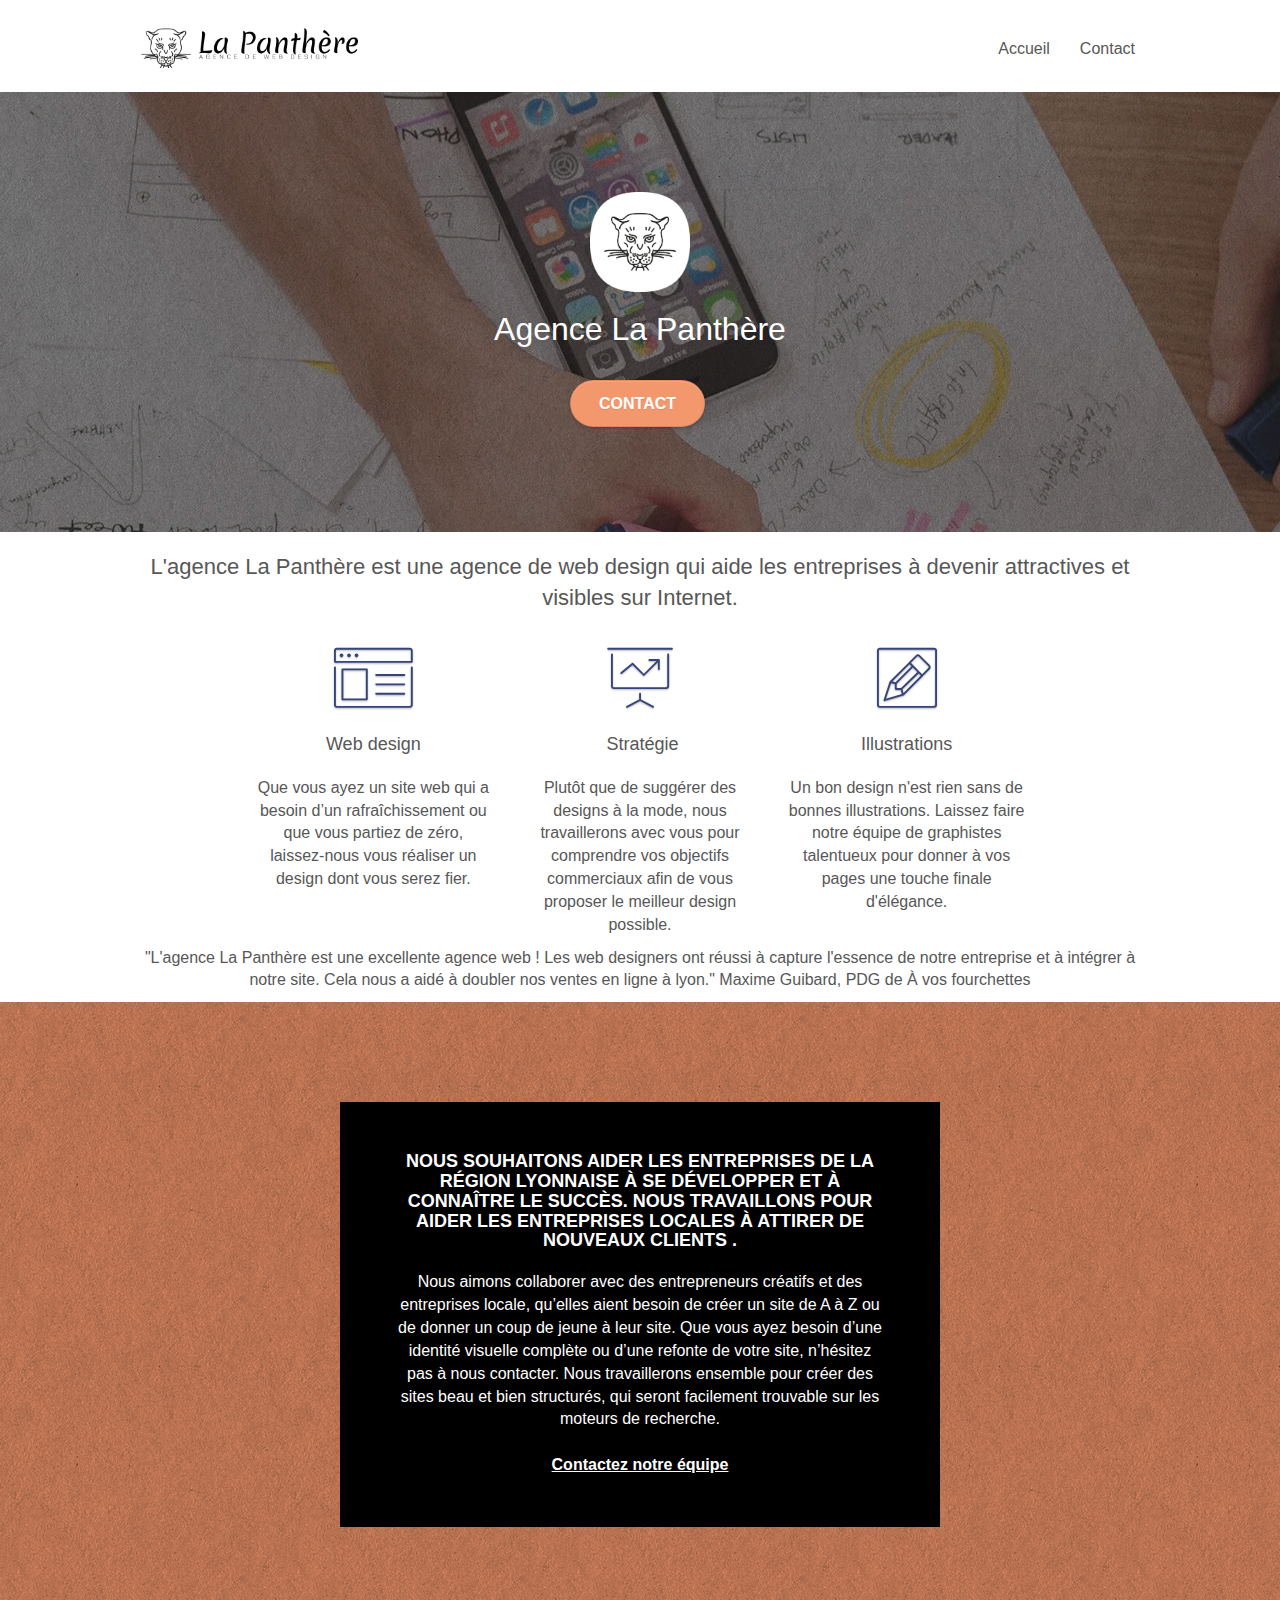
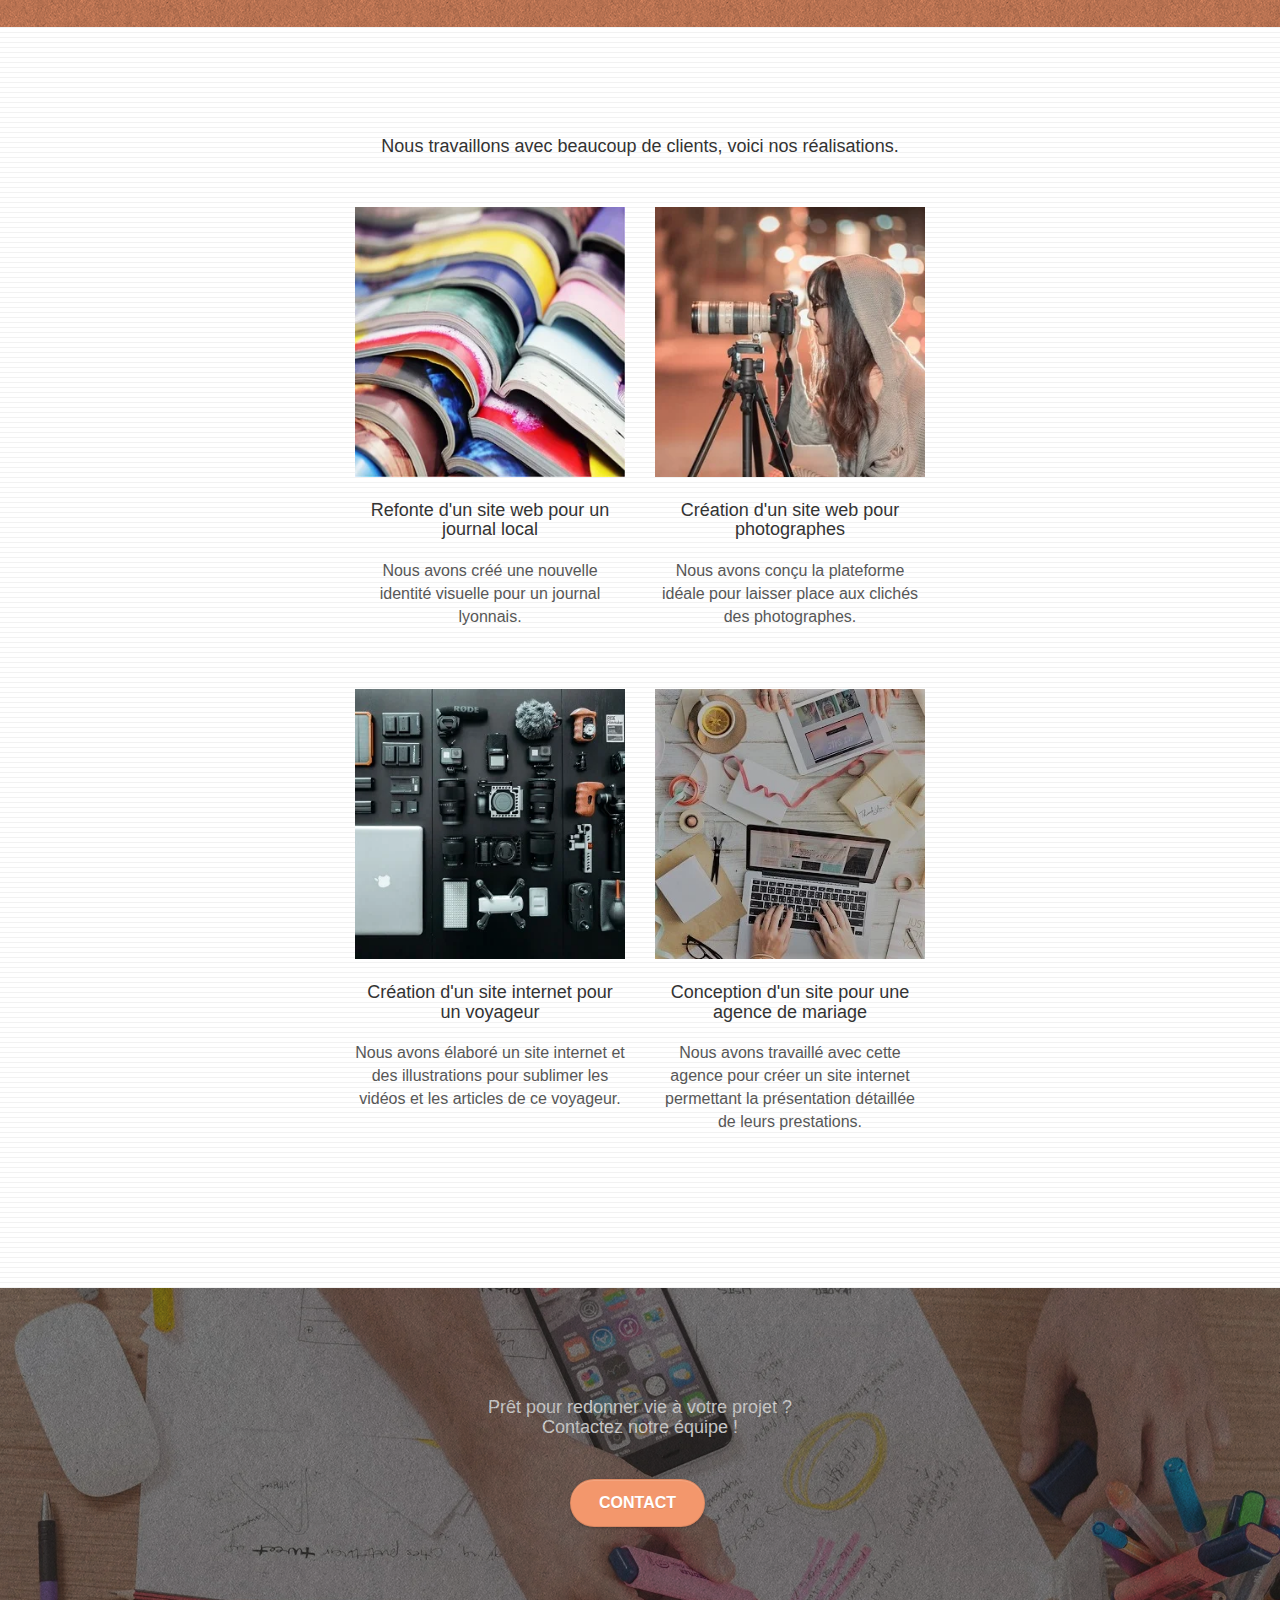
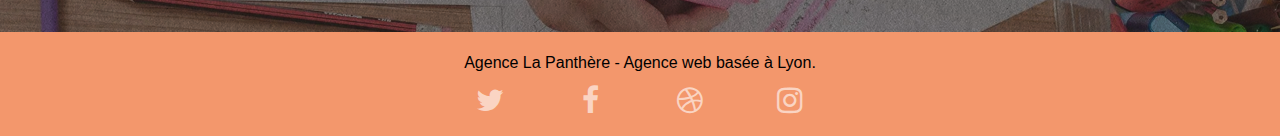
==== commit 643ed14f: "Add files via upload" ====
--- a/index.html
+++ b/index.html
@@ -20,25 +20,26 @@
 	</head>
 	<body>
 		<div class="page-container">
-			<div class="bloc bgc-white l-bloc " id="bloc-0">
+			<div class="bloc bgc-white l-bloc" id="bloc-0">
 				<div class="container bloc-sm">
-					<div class="navbar-header">
-						<a class="navbar-brand" href="index.html"><img src="img/agence-la-panthere-monochrome.webp" alt="paris web design logo agence web meilleure agence" height="40"></a>
-						<nav class="navbar row"></nav>
-						<button id="nav-toggle" type="button" class="ui-navbar-toggle navbar-toggle" data-toggle="collapse" data-target=".navbar-1">
-							<span class="sr-only">Toggle navigation</span>
-							<span class="icon-bar"></span>
-							<span class="icon-bar"></span>
-							<span class="icon-bar"></span>
-						</button>
-					</div>
-					<div class="collapse navbar-collapse navbar-1 special-dropdown-nav">
-						<ul class="site-navigation nav navbar-nav">
-							<li><a href="index.html">Accueil</a></li>
-							<li></li>
-							<li><a href="html/contact.html">Contact</a></li>
-						</ul>
-					</div>
+					<nav class="navbar row">
+						<div class="navbar-header">
+							<a class="navbar-brand" href="./index.html"><img src="./img/agence-la-panthere-monochrome.webp" alt="logo de l'agence La panthère" height="40"></a>
+							<button id="nav-toggle" type="button" class="ui-navbar-toggle navbar-toggle" data-toggle="collapse" data-target=".navbar-1">
+								<span class="sr-only">Toggle navigation</span>
+								<span class="icon-bar"></span>
+								<span class="icon-bar"></span>
+								<span class="icon-bar"></span>
+							</button>
+						</div>
+						<div class="collapse navbar-collapse navbar-1 special-dropdown-nav">
+							<ul class="site-navigation nav navbar-nav">
+								<li><a href="../index.html">Accueil</a></li>
+								<li></li>
+								<li><a href="./html/contact.html">Contact</a></li>
+							</ul>
+						</div>
+					</nav>
 				</div>
 			</div>
 			<div class="bloc bgc-dark-slate-blue bg-banniere d-bloc bg-t-edge bloc-bg-texture texture-paper b-parallax" id="bloc-1-hero">
@@ -104,7 +105,7 @@
 						<div class="col-sm-12">
 							<h3 class="mg-md text-center tc-white">Nous souhaitons aider les entreprises de la région Lyonnaise à se développer et à connaître le succès. Nous travaillons pour aider les entreprises locales à attirer de nouveaux clients .<br></h3>
 							<p class="text-center white">
-								Nous aimons collaborer avec des entrepreneurs créatifs et des entreprises locale, qu’elles aient besoin de créer un site de A à Z ou de donner un coup de jeune à leur site. Que vous ayez besoin d’une identité visuelle complète ou d’une refonte de votre site, n’hésitez pas à nous contacter. Nous travaillerons ensemble pour créer des sites beau et bien structurés, qui seront facilement trouvable sur les moteurs de recherche. 
+								Nous aimons collaborer avec des entrepreneurs créatifs et des entreprises locale, qu’elles aient besoin de créer un site de A à Z ou de donner un coup de jeune à leur site. Que vous ayez besoin d’une identité visuelle complète ou d’une refonte de votre site, n’hésitez pas à nous contacter. Nous travaillerons ensemble pour créer des sites beau et bien structurés, qui seront facilement trouvable sur les moteurs de recherche.
 								<br>
 								<br>
 								<a class="ltc-white bold-link" href="./html/contact.html">Contactez notre équipe</a>
--- a/css/style.css
+++ b/css/style.css
@@ -1 +1,1026 @@
-.d-bloc .navbar-toggle .icon-bar,body{background:#fff}.bloc .container,.row.row-no-gutters > [class*=" col-"],.row.row-no-gutters > [class^=col-]{padding-right:0;padding-left:0}.nav-center .navbar-brand img,body{margin:0}.nav-invert .navbar .nav,.nav > li{float:left}.scrollToTop,a,button{transition:.3s ease-in-out}.nav > li,p{font-size:16px}body{padding:0;overflow-x:hidden;-webkit-font-smoothing:antialiased;-moz-osx-font-smoothing:grayscale}a:hover{text-decoration:none;cursor:pointer}#page-loading-blocs-notifaction{z-index:100000;position:fixed;top:0;bottom:0;width:100%;background:url(../img/pageload-spinner.gif) center center no-repeat #fff}.bloc{clear:both;position:relative;width:100%;padding:0 50px;background:50% 50%/cover no-repeat;-webkit-background-size:cover;-moz-background-size:cover;-o-background-size:cover}.bloc-lg{padding:100px 50px}bloc-md{padding:50px}.bloc-sm{padding:20px 50px}.bg-b-edge,.bg-bl-edge,.bg-br-edge,.bg-center,.bg-l-edge,.bg-r-edge,.bg-repeat,.bg-t-edge,.bg-tl-edge,.bg-tr-edge{-webkit-background-size:auto!important;-moz-background-size:auto!important;background-size:auto!important;-o-background-size:auto!important}.bg-repeat,.nav > li a:focus,.nav > li a:hover{background:0 0}.bg-t-edge{background:top no-repeat}.bloc-bg-texture::before{content:"";position:absolute;top:0;right:0;bottom:0;left:0;background-size:2px 2px}.texture-paper::before{background:url(../img/texture-paper.webp) 0 0/280px 280px}.nav > li > .dropdown a,.navbar-toggle:hover{background:0 0!important}.b-parallax{background-attachment:fixed}.d-bloc{color:rgba(255,255,255,.7)}.d-bloc button:hover{color:rgba(255,255,255,.9)}.d-bloc .icon-round,.d-bloc .icon-rounded,.d-bloc .icon-semi-rounded-a,.d-bloc .icon-semi-rounded-b,.d-bloc .icon-square{border-color:rgba(255,255,255,.9)}.d-bloc .divider-h span{border-color:rgba(255,255,255,.2)}.d-bloc .a-btn,.d-bloc .navbar a,.d-bloc .navbar-brand,.d-bloc a .icon-lg,.d-bloc a .icon-md,.d-bloc a .icon-sm,.d-bloc a .icon-xl,.d-bloc h1 a,.d-bloc h2 a,.d-bloc h3 a,.d-bloc h4 a,.d-bloc h5 a,.d-bloc h6 a,.d-bloc p a{color:rgba(255,255,255,.6)}.d-bloc .a-btn:hover,.d-bloc .navbar a:hover,.d-bloc .navbar-brand:hover,.d-bloc a:hover .icon-lg,.d-bloc a:hover .icon-md,.d-bloc a:hover .icon-sm,.d-bloc a:hover .icon-xl,.d-bloc h1 a:hover,.d-bloc h2 a:hover,.d-bloc h3 a:hover,.d-bloc h4 a:hover,.d-bloc h5 a:hover,.d-bloc h6 a:hover,.d-bloc p a:hover{color:#fff}.d-bloc .btn-wire,.d-bloc .btn-wire:hover{border-color:#fff;color:#fff}.d-bloc .panel icon,.l-bloc .icon-round,.l-bloc .icon-rounded,.l-bloc .icon-semi-rounded-a,.l-bloc .icon-semi-rounded-b,.l-bloc .icon-square{border-color:rgba(0,0,0,.7)}.d-bloc .panel,.l-bloc{color:rgba(0,0,0,.5)}.d-bloc .panel button:hover,.l-bloc button:hover{color:rgba(0,0,0,.7)}.d-bloc .panel .divider-h span,.l-bloc .divider-h span{border-color:rgba(0,0,0,.1)}.d-bloc .panel .a-btn,.l-bloc .a-btn,.l-bloc .navbar a,.l-bloc .navbar-brand,.l-bloc .navbar-toggle .icon-bar,.l-bloc a .icon-lg,.l-bloc a .icon-md,.l-bloc a .icon-sm,.l-bloc a .icon-xl,.l-bloc h1 a,.l-bloc h2 a,.l-bloc h3 a,.l-bloc h4 a,.l-bloc h5 a,.l-bloc h6 a,.l-bloc p a{color:rgba(0,0,0,.6)}.d-bloc .panel .a-btn:hover,.l-bloc .a-btn:hover,.l-bloc .navbar a:hover,.l-bloc .navbar-brand:hover,.l-bloc a:hover .icon-lg,.l-bloc a:hover .icon-md,.l-bloc a:hover .icon-sm,.l-bloc a:hover .icon-xl,.l-bloc h1 a:hover,.l-bloc h2 a:hover,.l-bloc h3 a:hover,.l-bloc h4 a:hover,.l-bloc h5 a:hover,.l-bloc h6 a:hover,.l-bloc p a:hover{color:#000}.d-bloc .panel .btn-wire,.d-bloc .panel .btn-wire:hover,.l-bloc .btn-wire,.l-bloc .btn-wire:hover{border-color:rgba(0,0,0,.3);color:rgba(0,0,0,.7)}.voffset{margin-top:30px}.voffset-lg{margin-top:80px}.row-no-gutters{margin-right:0;margin-left:0}#bloc-1-hero h1{font-size:32px}.navbar{z-index:1;margin-bottom:0}.navbar-brand{height:auto;padding:3px 15px;font-size:25px;font-weight:600;line-height:44px}.navbar-brand img{display:inline;margin:0 5px 0 0;max-height:200px;min-width:100px}.navbar .nav{z-index:1;float:right;margin-right:-16px;padding-top:2px}.nav > li{margin-top:4px}.navbar-nav .open .dropdown-menu > li > a{text-align:inherit}.navbar-toggle{margin:10px 10px 0 0;border:0}.mg-lg,.mg-md{margin-top:10px}.navbar-toggle .icon-bar{width:26px;background-color:rgba(0,0,0,.5)}.nav-invert .navbar-brand,.nav-invert .navbar-header{z-index:2;float:right;position:relative}@media (min-width:768px){.site-navigation{position:absolute;top:50%;right:20px;-webkit-transform:translateY(-50%);transform:translate(0,-50%)}.nav > li .dropdown-menu a,.nav > li .dropdown-menu a:hover{color:#484848}.nav-invert .site-navigation{right:0;left:0}.nav-center{text-align:center}.nav-center .navbar-header{width:100%}.nav-center .nav > li,.nav-center .navbar-brand,.nav-center .navbar-header{display:inline-block;float:none}.nav-center .site-navigation{position:relative;right:0;width:100%;margin-top:20px;margin-right:0}.nav-center.mini-nav .navbar-toggle{float:none;margin:10px auto 0}}.nav > li > .dropdown a{display:block;padding:14px 15px}nav .caret{margin:0 5px}.dropdown-menu .dropdown-menu{top:-8px;left:100%}.dropdown-menu .dropmenu-flow-right{top:100%;left:0;margin-left:-1px;border-top-left-radius:0;border-top-right-radius:0}.dropdown-menu .dropdown span{float:right;margin:6px -5px 0 0 !important;border:4px solid #000;border-top-color:transparent;border-right-color:transparent;border-bottom-color:transparent}.mg-md{margin-bottom:20px;font-size:18px}.mg-lg{margin-bottom:40px}.btn{margin:0 5px 5px 0}.btn.pull-right{margin:0 0 5px 5px}.btn-d,.btn-d:focus,.btn-d:hover{color:#fff;background:rgba(0,0,0,.3)}.close-lightbox,.lightbox-caption,.next-lightbox,.prev-lightbox{position:absolute;background:rgba(0,0,0,.5)}button{outline:0!important}.btn-rd{border-radius:40px}.btn-clean{border:1px solid rgba(0,0,0,.08);border-bottom-color:rgba(0,0,0,.1);text-shadow:0 1px 0 rgba(0,0,1,.1);box-shadow:0 1px 3px rgba(0,0,1,.25),inset 0 1px 0 0 rgba(255,255,255,.15)}.icon-md{font-size:30px!important}.icon-lg{font-size:60px!important}.sm-shadow{text-shadow:0 1px 2px rgba(0,0,0,.3)}.panel-sq,.panel-sq .panel-footer,.panel-sq .panel-heading{border-radius:0}.panel-rd{border-radius:30px}.panel-rd .panel-heading{border-radius:29px 29px 0 0}.panel-rd .panel-footer{border-radius:0 0 29px 29px}.form-control{border-color:rgba(0,0,0,.1);box-shadow:none}.scrollToTop{z-index:500;position:fixed;right:20px;bottom:20px;width:40px;height:40px;opacity:0}.scrollToTop span{margin-top:6px}.showScrollTop{font-size:14px;opacity:1}a[data-lightbox]{display:block;position:relative;text-align:center}a[data-lightbox]:hover::before{content:"+";z-index:1;position:absolute;top:50%;width:50px;height:50px;margin-left:-25px;border-radius:50%;font-family:HelveticaNeue-Light,"Helvetica Neue Light","Helvetica Neue",Helvetica,Arial;font-size:32px;font-weight:100;color:#fff;background:rgba(0,0,0,.6);-webkit-transform:translateY(-50%);transform:translateY(-50%)}a[data-lightbox]:hover img{opacity:.6;-webkit-animation-fill-mode:none;animation-fill-mode:none}#lightbox-modal{display:flex;align-items:center}#lightbox-modal .modal-dialog{width:90%;margin:0 auto;max-width:900px}#lightbox-modal .modal-dialog img{margin:0 auto;max-height:90vh}.lightbox-caption{right:15px;bottom:5px;left:15px;padding:20px;color:#fff}.close-lightbox{z-index:20;top:20px;right:20px;padding:0 9px 5px;border:none;font-size:30px;line-height:30px;color:#fff;opacity:.3}.close-lightbox:hover,.next-lightbox:hover,.prev-lightbox:hover{color:#fff;opacity:1}.next-lightbox,.prev-lightbox{z-index:1;top:45%;font-size:20px;color:rgba(255,255,255,.9);opacity:.4;transition:.2s ease-in-out}.next-lightbox{right:25px;padding:6px 8px 1px 13px}.prev-lightbox{left:25px;padding:6px 13px 1px 10px}.snapshot-lb .modal-body{padding-bottom:45px}.snapshot-lb .lightbox-caption{padding:0;color:rgba(0,0,0,.5);background:0 0}.btn,a,h1,h2,h3,h4,h5,h6,label,p{font-family:helvetica;font-weight:400;color:#575757!important}h1,h3,h4{color:#333!important}.cta-hero,.ltc-white,.tc-white,.white{color:#fff!important}.container{max-width:1000px}.hero-bloc-text{font-size:38px}.hero-bloc-text-sub{font-size:36px}.statement-bloc-text{margin:auto;max-width:520px;text-align:center;font-size:20px;font-style:italic;font-weight:lighter;line-height:26px}.cta-hero,h3{text-transform:uppercase;font-weight:700}.tight-width-whitespace{margin:auto;max-width:600px}.h1{font-family:"Open Sans";font-size:20px}.cta-hero{margin-top:22px;padding:12px 28px;font-size:16px}.social{margin:auto;max-width:400px}h2{font-size:22px;line-height:1.4em}h3{font-size:15px}.med-width-whitespace{margin:auto;max-width:800px;box-shadow:0 0 0 #000}.icons{margin-top:24px;margin-bottom:14px}.black,.tc-black{color:#000!important}.portfolio-thumb{margin-bottom:24px}.portfolio-row{margin-top:50px;margin-bottom:44px}.avatar{box-shadow:0 4px 9px rgba(0,0,0,.3)}.black-background{padding:40px;background-color:#000}.bold-link{text-decoration:underline!important;font-weight:900}.bgc-white{background-color:#fff}.bgc-dark-slate-blue{background-color:#364577}.bgc-atomic-tangerine{background-color:#f3976c}.btn-atomic-tangerine{color:#fff!important;background:#f3976c}.btn-atomic-tangerine:hover{color:#fff!important;background:#c27956!important}.ltc-white:hover{color:#ccc!important}.ltc-atomic-tangerine{color:#f3976c!important}.ltc-atomic-tangerine:hover{color:#c27956!important}.icon-dark-slate-blue{border-color:#364577!important;color:#364577!important}.bg-dots-bg{background-image:url(../img/dots-bg.webp)}.bg-lines-h2-bg{background-image:url(../img/lines-h2-bg.webp)}.bg-banniere{background-image:url(../img/agence-la-panthere.webp)}.bg-presentation{background-image:url(../img/image-de-presentation.webp)}@media (max-width:1024px){.bloc{padding-right:20px;padding-left:20px}.bloc-tile-2.full-width-bloc .container,.bloc-tile-3.full-width-bloc .container,.bloc-tile-4.full-width-bloc .container,.bloc.full-width-bloc{padding-right:0;padding-left:0}}@media (max-width:992px) and (min-width:768px){.navbar .nav{max-width:80%}.nav-center.navbar .nav{max-width:100%}}@media only screen and (min-width:768px) and (max-width:1024px) and (orientation:landscape){.b-parallax{background-attachment:scroll}}@media only screen and (min-width:1024px) and (max-width:1366px) and (-webkit-min-device-pixel-ratio:1.5){.b-parallax{background-attachment:scroll}}@media (max-width:991px){.container{width:100%}.b-parallax{background-attachment:scroll}#hero-bloc,.page-container{position:relative;overflow-x:hidden}.bloc-group,.bloc-group .bloc{display:block;width:100%}.bloc-fill-screen .fill-bloc-bottom-edge,.bloc-fill-screen .fill-bloc-top-edge{padding:0 20px}}@media (max-width:767px){.page-container{position:relative;overflow-x:hidden}#disqus_thread,h1,h2,h3,h4,h5,h6,p{padding-right:10px!important;padding-left:10px!important}.b-parallax{background-attachment:scroll}.navbar .nav{float:none!important;padding-top:0;border-top:1px solid rgba(0,0,0,.2)}.navbar.row{margin-right:0;margin-left:0}.site-navigation{position:inherit;-webkit-transform:none;-ms-transform:none;transform:none}.nav > li{width:100%;margin-top:0;padding-left:15px;border-bottom:1px solid rgba(0,0,0,.1);text-align:left;background:rgba(0,0,0,.05)}.nav > li:hover{background:rgba(0,0,0,.08)}.dropdown .dropdown a .caret{float:none;margin:5px 0 0 10px !important;border:4px solid #000;border-right-color:transparent;border-bottom-color:transparent;border-left-color:transparent}#hero-bloc .navbar .nav{background:rgba(0,0,0,.8)}#hero-bloc .navbar .nav a{color:rgba(255,255,255,.6)}.hero{padding:50px 0}.hero-nav{right:-1px;left:-1px}.navbar-collapse{padding:0;overflow-x:hidden;-webkit-box-shadow:none;box-shadow:none}.navbar-brand img{width:auto;max-height:40px}.nav-invert .navbar-header{float:none;width:100%}.nav-invert .navbar-toggle{float:left;margin-left:10px}.bloc,.bloc-fill-screen .fill-bloc-bottom-edge,.bloc-fill-screen .fill-bloc-top-edge,.bloc-md,.bloc-sm,.bloc-tile-2 .container,.bloc-tile-3 .container,.bloc-tile-4 .container{padding-right:0;padding-left:0}.bloc-lg,.bloc-xl,.bloc-xxl{padding:40px 0}.a-block{padding:0 10px}.btn-dwn{display:none}.voffset{margin-top:5px}.voffset-md{margin-top:20px}.voffset-lg{margin-top:30px}form{padding:5px}.close-lightbox{display:inline-block}.blocsapp-device-iphone5{width:216px;height:425px;padding-top:60px;background-size:216px 425px}.blocsapp-device-iphone5 img{width:180px;height:320px}.bloc-mob-center-text{text-align:center}}@media (max-width:400px){.bloc{padding-right:10px;padding-left:10px}}+.d-bloc .navbar-toggle .icon-bar,
+body {
+    background: #fff;
+}
+
+.bloc .container,
+.row.row-no-gutters > [class*=" col-"],
+.row.row-no-gutters > [class^=col-] {
+    padding-right: 0;
+    padding-left: 0;
+}
+
+.nav-center .navbar-brand img,
+body {
+    margin: 0;
+}
+
+.nav-invert .navbar .nav,
+.nav > li {
+    float: left;
+}
+
+.scrollToTop,
+a,
+button {
+    transition: .3s ease-in-out;
+}
+
+.nav > li,
+p {
+    font-size: 16px;
+}
+
+body {
+    padding: 0;
+    overflow-x: hidden;
+    -webkit-font-smoothing: antialiased;
+    -moz-osx-font-smoothing: grayscale;
+}
+
+a:hover {
+    text-decoration: none;
+    cursor: pointer;
+}
+
+#page-loading-blocs-notifaction {
+    z-index: 100000;
+    position: fixed;
+    top: 0;
+    bottom: 0;
+    width: 100%;
+    background: url(../img/pageload-spinner.gif) center center no-repeat #fff;
+}
+
+.bloc {
+    clear: both;
+    position: relative;
+    width: 100%;
+    padding: 0 50px;
+    background: 50% 50%/cover no-repeat;
+    -webkit-background-size: cover;
+    -moz-background-size: cover;
+    -o-background-size: cover;
+}
+
+.bloc-lg {
+    padding: 100px 50px;
+}
+
+bloc-md {
+    padding: 50px;
+}
+
+.bloc-sm {
+    padding: 20px 50px;
+}
+
+.bg-b-edge,
+.bg-bl-edge,
+.bg-br-edge,
+.bg-center,
+.bg-l-edge,
+.bg-r-edge,
+.bg-repeat,
+.bg-t-edge,
+.bg-tl-edge,
+.bg-tr-edge {
+    -webkit-background-size: auto!important;
+    -moz-background-size: auto!important;
+    background-size: auto!important;
+    -o-background-size: auto!important;
+}
+
+.bg-repeat,
+.nav > li a:focus,
+.nav > li a:hover {
+    background: 0 0;
+}
+
+.bg-t-edge {
+    background: top no-repeat;
+}
+
+.bloc-bg-texture::before {
+    content: "";
+    position: absolute;
+    top: 0;
+    right: 0;
+    bottom: 0;
+    left: 0;
+    background-size: 2px 2px;
+}
+
+.texture-paper::before {
+    background: url(../img/texture-paper.webp) 0 0/280px 280px;
+}
+
+.nav > li > .dropdown a,
+.navbar-toggle:hover {
+    background: 0 0!important;
+}
+
+.b-parallax {
+    background-attachment: fixed;
+}
+
+.d-bloc {
+    color: rgba(255,255,255,.7);
+}
+
+.d-bloc button:hover {
+    color: rgba(255,255,255,.9);
+}
+
+.d-bloc .icon-round,
+.d-bloc .icon-rounded,
+.d-bloc .icon-semi-rounded-a,
+.d-bloc .icon-semi-rounded-b,
+.d-bloc .icon-square {
+    border-color: rgba(255,255,255,.9);
+}
+
+.d-bloc .divider-h span {
+    border-color: rgba(255,255,255,.2);
+}
+
+.d-bloc .a-btn,
+.d-bloc .navbar a,
+.d-bloc .navbar-brand,
+.d-bloc a .icon-lg,
+.d-bloc a .icon-md,
+.d-bloc a .icon-sm,
+.d-bloc a .icon-xl,
+.d-bloc h1 a,
+.d-bloc h2 a,
+.d-bloc h3 a,
+.d-bloc h4 a,
+.d-bloc h5 a,
+.d-bloc h6 a,
+.d-bloc p a {
+    color: rgba(255,255,255,.6);
+}
+
+.d-bloc .a-btn:hover,
+.d-bloc .navbar a:hover,
+.d-bloc .navbar-brand:hover,
+.d-bloc a:hover .icon-lg,
+.d-bloc a:hover .icon-md,
+.d-bloc a:hover .icon-sm,
+.d-bloc a:hover .icon-xl,
+.d-bloc h1 a:hover,
+.d-bloc h2 a:hover,
+.d-bloc h3 a:hover,
+.d-bloc h4 a:hover,
+.d-bloc h5 a:hover,
+.d-bloc h6 a:hover,
+.d-bloc p a:hover {
+    color: #fff;
+}
+
+.d-bloc .btn-wire,
+.d-bloc .btn-wire:hover {
+    border-color: #fff;
+    color: #fff;
+}
+
+.d-bloc .panel icon,
+.l-bloc .icon-round,
+.l-bloc .icon-rounded,
+.l-bloc .icon-semi-rounded-a,
+.l-bloc .icon-semi-rounded-b,
+.l-bloc .icon-square {
+    border-color: rgba(0,0,0,.7);
+}
+
+.d-bloc .panel,
+.l-bloc {
+    color: rgba(0,0,0,.5);
+}
+
+.d-bloc .panel button:hover,
+.l-bloc button:hover {
+    color: rgba(0,0,0,.7);
+}
+
+.d-bloc .panel .divider-h span,
+.l-bloc .divider-h span {
+    border-color: rgba(0,0,0,.1);
+}
+
+.d-bloc .panel .a-btn,
+.l-bloc .a-btn,
+.l-bloc .navbar a,
+.l-bloc .navbar-brand,
+.l-bloc .navbar-toggle .icon-bar,
+.l-bloc a .icon-lg,
+.l-bloc a .icon-md,
+.l-bloc a .icon-sm,
+.l-bloc a .icon-xl,
+.l-bloc h1 a,
+.l-bloc h2 a,
+.l-bloc h3 a,
+.l-bloc h4 a,
+.l-bloc h5 a,
+.l-bloc h6 a,
+.l-bloc p a {
+    color: rgba(0,0,0,.6);
+}
+
+.d-bloc .panel .a-btn:hover,
+.l-bloc .a-btn:hover,
+.l-bloc .navbar a:hover,
+.l-bloc .navbar-brand:hover,
+.l-bloc a:hover .icon-lg,
+.l-bloc a:hover .icon-md,
+.l-bloc a:hover .icon-sm,
+.l-bloc a:hover .icon-xl,
+.l-bloc h1 a:hover,
+.l-bloc h2 a:hover,
+.l-bloc h3 a:hover,
+.l-bloc h4 a:hover,
+.l-bloc h5 a:hover,
+.l-bloc h6 a:hover,
+.l-bloc p a:hover {
+    color: #000;
+}
+
+.d-bloc .panel .btn-wire,
+.d-bloc .panel .btn-wire:hover,
+.l-bloc .btn-wire,
+.l-bloc .btn-wire:hover {
+    border-color: rgba(0,0,0,.3);
+    color: rgba(0,0,0,.7);
+}
+
+.voffset {
+    margin-top: 30px;
+}
+
+.voffset-lg {
+    margin-top: 80px;
+}
+
+.row-no-gutters {
+    margin-right: 0;
+    margin-left: 0;
+}
+
+#bloc-1-hero h1 {
+    font-size: 32px;
+}
+
+.navbar {
+    z-index: 1;
+    margin-bottom: 0;
+}
+
+.navbar-brand {
+    height: auto;
+    padding: 3px 15px;
+    font-size: 25px;
+    font-weight: 600;
+    line-height: 44px;
+}
+
+.navbar-brand img {
+    display: inline;
+    margin: 0 5px 0 0;
+    max-height: 200px;
+    min-width: 100px;
+}
+
+.navbar .nav {
+    z-index: 1;
+    float: right;
+    margin-right: -16px;
+    padding-top: 2px;
+}
+
+.nav > li {
+    margin-top: 4px;
+}
+
+.navbar-nav .open .dropdown-menu > li > a {
+    text-align: inherit;
+}
+
+.navbar-toggle {
+    margin: 10px 10px 0 0;
+    border: 0;
+}
+
+.mg-lg,
+.mg-md {
+    margin-top: 10px;
+}
+
+.navbar-toggle .icon-bar {
+    width: 26px;
+    background-color: rgba(0,0,0,.5);
+}
+
+.nav-invert .navbar-brand,
+.nav-invert .navbar-header {
+    z-index: 2;
+    float: right;
+    position: relative;
+}
+
+@media (min-width:768px) {
+    .site-navigation {
+        position: absolute;
+        top: 50%;
+        right: 20px;
+        -webkit-transform: translateY(-50%);
+        transform: translate(0,-50%);
+    }
+
+    .nav > li .dropdown-menu a,
+    .nav > li .dropdown-menu a:hover {
+        color: #484848;
+    }
+
+    .nav-invert .site-navigation {
+        right: 0;
+        left: 0;
+    }
+
+    .nav-center {
+        text-align: center;
+    }
+
+    .nav-center .navbar-header {
+        width: 100%;
+    }
+
+    .nav-center .nav > li,
+    .nav-center .navbar-brand,
+    .nav-center .navbar-header {
+        display: inline-block;
+        float: none;
+    }
+
+    .nav-center .site-navigation {
+        position: relative;
+        right: 0;
+        width: 100%;
+        margin-top: 20px;
+        margin-right: 0;
+    }
+
+    .nav-center.mini-nav .navbar-toggle {
+        float: none;
+        margin: 10px auto 0;
+    }
+}
+
+.nav > li > .dropdown a {
+    display: block;
+    padding: 14px 15px;
+}
+
+nav .caret {
+    margin: 0 5px;
+}
+
+.dropdown-menu .dropdown-menu {
+    top: -8px;
+    left: 100%;
+}
+
+.dropdown-menu .dropmenu-flow-right {
+    top: 100%;
+    left: 0;
+    margin-left: -1px;
+    border-top-left-radius: 0;
+    border-top-right-radius: 0;
+}
+
+.dropdown-menu .dropdown span {
+    float: right;
+    margin: 6px -5px 0 0 !important;
+    border: 4px solid #000;
+    border-top-color: transparent;
+    border-right-color: transparent;
+    border-bottom-color: transparent;
+}
+
+.mg-md {
+    margin-bottom: 20px;
+    font-size: 18px;
+}
+
+.mg-lg {
+    margin-bottom: 40px;
+}
+
+.btn {
+    margin: 0 5px 5px 0;
+}
+
+.btn.pull-right {
+    margin: 0 0 5px 5px;
+}
+
+.btn-d,
+.btn-d:focus,
+.btn-d:hover {
+    color: #fff;
+    background: rgba(0,0,0,.3);
+}
+
+.close-lightbox,
+.lightbox-caption,
+.next-lightbox,
+.prev-lightbox {
+    position: absolute;
+    background: rgba(0,0,0,.5);
+}
+
+button {
+    outline: 0!important;
+}
+
+.btn-rd {
+    border-radius: 40px;
+}
+
+.btn-clean {
+    border: 1px solid rgba(0,0,0,.08);
+    border-bottom-color: rgba(0,0,0,.1);
+    text-shadow: 0 1px 0 rgba(0,0,1,.1);
+    box-shadow: 0 1px 3px rgba(0,0,1,.25), inset 0 1px 0 0 rgba(255,255,255,.15);
+}
+
+.icon-md {
+    font-size: 30px!important;
+}
+
+.icon-lg {
+    font-size: 60px!important;
+}
+
+.sm-shadow {
+    text-shadow: 0 1px 2px rgba(0,0,0,.3);
+}
+
+.panel-sq,
+.panel-sq .panel-footer,
+.panel-sq .panel-heading {
+    border-radius: 0;
+}
+
+.panel-rd {
+    border-radius: 30px;
+}
+
+.panel-rd .panel-heading {
+    border-radius: 29px 29px 0 0;
+}
+
+.panel-rd .panel-footer {
+    border-radius: 0 0 29px 29px;
+}
+
+.form-control {
+    border-color: rgba(0,0,0,.1);
+    box-shadow: none;
+}
+
+.scrollToTop {
+    z-index: 500;
+    position: fixed;
+    right: 20px;
+    bottom: 20px;
+    width: 40px;
+    height: 40px;
+    opacity: 0;
+}
+
+.scrollToTop span {
+    margin-top: 6px;
+}
+
+.showScrollTop {
+    font-size: 14px;
+    opacity: 1;
+}
+
+a[data-lightbox] {
+    display: block;
+    position: relative;
+    text-align: center;
+}
+
+a[data-lightbox]:hover::before {
+    content: "+";
+    z-index: 1;
+    position: absolute;
+    top: 50%;
+    width: 50px;
+    height: 50px;
+    margin-left: -25px;
+    border-radius: 50%;
+    font-family: HelveticaNeue-Light,"Helvetica Neue Light","Helvetica Neue",Helvetica,Arial;
+    font-size: 32px;
+    font-weight: 100;
+    color: #fff;
+    background: rgba(0,0,0,.6);
+    -webkit-transform: translateY(-50%);
+    transform: translateY(-50%);
+}
+
+a[data-lightbox]:hover img {
+    opacity: .6;
+    -webkit-animation-fill-mode: none;
+    animation-fill-mode: none;
+}
+
+#lightbox-modal {
+    display: flex;
+    align-items: center;
+}
+
+#lightbox-modal .modal-dialog {
+    width: 90%;
+    margin: 0 auto;
+    max-width: 900px;
+}
+
+#lightbox-modal .modal-dialog img {
+    margin: 0 auto;
+    max-height: 90vh;
+}
+
+.lightbox-caption {
+    right: 15px;
+    bottom: 5px;
+    left: 15px;
+    padding: 20px;
+    color: #fff;
+}
+
+.close-lightbox {
+    z-index: 20;
+    top: 20px;
+    right: 20px;
+    padding: 0 9px 5px;
+    border: none;
+    font-size: 30px;
+    line-height: 30px;
+    color: #fff;
+    opacity: .3;
+}
+
+.close-lightbox:hover,
+.next-lightbox:hover,
+.prev-lightbox:hover {
+    color: #fff;
+    opacity: 1;
+}
+
+.next-lightbox,
+.prev-lightbox {
+    z-index: 1;
+    top: 45%;
+    font-size: 20px;
+    color: rgba(255,255,255,.9);
+    opacity: .4;
+    transition: .2s ease-in-out;
+}
+
+.next-lightbox {
+    right: 25px;
+    padding: 6px 8px 1px 13px;
+}
+
+.prev-lightbox {
+    left: 25px;
+    padding: 6px 13px 1px 10px;
+}
+
+.snapshot-lb .modal-body {
+    padding-bottom: 45px;
+}
+
+.snapshot-lb .lightbox-caption {
+    padding: 0;
+    color: rgba(0,0,0,.5);
+    background: 0 0;
+}
+
+.btn,
+a,
+h1,
+h2,
+h3,
+h4,
+h5,
+h6,
+label,
+p {
+    font-family: helvetica;
+    font-weight: 400;
+    color: #575757!important;
+}
+
+h1,
+h3,
+h4 {
+    color: #333!important;
+}
+
+.cta-hero,
+.ltc-white,
+.tc-white,
+.white {
+    color: #fff!important;
+}
+
+.container {
+    max-width: 1000px;
+}
+
+.hero-bloc-text {
+    font-size: 38px;
+}
+
+.hero-bloc-text-sub {
+    font-size: 36px;
+}
+
+.statement-bloc-text {
+    margin: auto;
+    max-width: 520px;
+    text-align: center;
+    font-size: 20px;
+    font-style: italic;
+    font-weight: lighter;
+    line-height: 26px;
+}
+
+.cta-hero,
+h3 {
+    text-transform: uppercase;
+    font-weight: 700;
+}
+
+.tight-width-whitespace {
+    margin: auto;
+    max-width: 600px;
+}
+
+.h1 {
+    font-family: "Open Sans";
+    font-size: 20px;
+}
+
+.cta-hero {
+    margin-top: 22px;
+    padding: 12px 28px;
+    font-size: 16px;
+}
+
+.social {
+    margin: auto;
+    max-width: 400px;
+}
+
+h2 {
+    font-size: 22px;
+    line-height: 1.4em;
+}
+
+h3 {
+    font-size: 15px;
+}
+
+.med-width-whitespace {
+    margin: auto;
+    max-width: 800px;
+    box-shadow: 0 0 0 #000;
+}
+
+.icons {
+    margin-top: 24px;
+    margin-bottom: 14px;
+}
+
+.black,
+.tc-black {
+    color: #000!important;
+}
+
+.portfolio-thumb {
+    margin-bottom: 24px;
+}
+
+.portfolio-row {
+    margin-top: 50px;
+    margin-bottom: 44px;
+}
+
+.avatar {
+    box-shadow: 0 4px 9px rgba(0,0,0,.3);
+}
+
+.black-background {
+    padding: 40px;
+    background-color: #000;
+}
+
+.bold-link {
+    text-decoration: underline!important;
+    font-weight: 900;
+}
+
+.bgc-white {
+    background-color: #fff;
+}
+
+.bgc-dark-slate-blue {
+    background-color: #364577;
+}
+
+.bgc-atomic-tangerine {
+    background-color: #f3976c;
+}
+
+.btn-atomic-tangerine {
+    color: #fff!important;
+    background: #f3976c;
+}
+
+.btn-atomic-tangerine:hover {
+    color: #fff!important;
+    background: #c27956!important;
+}
+
+.ltc-white:hover {
+    color: #ccc!important;
+}
+
+.ltc-atomic-tangerine {
+    color: #f3976c!important;
+}
+
+.ltc-atomic-tangerine:hover {
+    color: #c27956!important;
+}
+
+.icon-dark-slate-blue {
+    border-color: #364577!important;
+    color: #364577!important;
+}
+
+.bg-dots-bg {
+    background-image: url(../img/dots-bg.webp);
+}
+
+.bg-lines-h2-bg {
+    background-image: url(../img/lines-h2-bg.webp);
+}
+
+.bg-banniere {
+    background-image: url(../img/agence-la-panthere.webp);
+}
+
+.bg-presentation {
+    background-image: url(../img/image-de-presentation.webp);
+}
+
+@media (max-width:1024px) {
+    .bloc {
+        padding-right: 20px;
+        padding-left: 20px;
+    }
+
+    .bloc-tile-2.full-width-bloc .container,
+    .bloc-tile-3.full-width-bloc .container,
+    .bloc-tile-4.full-width-bloc .container,
+    .bloc.full-width-bloc {
+        padding-right: 0;
+        padding-left: 0;
+    }
+}
+
+@media (max-width:992px) and (min-width:768px) {
+    .navbar .nav {
+        max-width: 80%;
+    }
+
+    .nav-center.navbar .nav {
+        max-width: 100%;
+    }
+}
+
+@media only screen and (min-width:768px) and (max-width:1024px) and (orientation:landscape) {
+    .b-parallax {
+        background-attachment: scroll;
+    }
+}
+
+@media only screen and (min-width:1024px) and (max-width:1366px) and (-webkit-min-device-pixel-ratio:1.5) {
+    .b-parallax {
+        background-attachment: scroll;
+    }
+}
+
+@media (max-width:991px) {
+    .container {
+        width: 100%;
+    }
+
+    .b-parallax {
+        background-attachment: scroll;
+    }
+
+    #hero-bloc,
+    .page-container {
+        position: relative;
+        overflow-x: hidden;
+    }
+
+    .bloc-group,
+    .bloc-group .bloc {
+        display: block;
+        width: 100%;
+    }
+
+    .bloc-fill-screen .fill-bloc-bottom-edge,
+    .bloc-fill-screen .fill-bloc-top-edge {
+        padding: 0 20px;
+    }
+}
+
+@media (max-width:767px) {
+    .page-container {
+        position: relative;
+        overflow-x: hidden;
+    }
+
+    #disqus_thread,
+    h1,
+    h2,
+    h3,
+    h4,
+    h5,
+    h6,
+    p {
+        padding-right: 10px!important;
+        padding-left: 10px!important;
+    }
+
+    .b-parallax {
+        background-attachment: scroll;
+    }
+
+    .navbar .nav {
+        float: none!important;
+        padding-top: 0;
+        border-top: 1px solid rgba(0,0,0,.2);
+    }
+
+    .navbar.row {
+        margin-right: 0;
+        margin-left: 0;
+    }
+
+    .site-navigation {
+        position: inherit;
+        -webkit-transform: none;
+        -ms-transform: none;
+        transform: none;
+    }
+
+    .nav > li {
+        width: 100%;
+        margin-top: 0;
+        padding-left: 15px;
+        border-bottom: 1px solid rgba(0,0,0,.1);
+        text-align: left;
+        background: rgba(0,0,0,.05);
+    }
+
+    .nav > li:hover {
+        background: rgba(0,0,0,.08);
+    }
+
+    .dropdown .dropdown a .caret {
+        float: none;
+        margin: 5px 0 0 10px !important;
+        border: 4px solid #000;
+        border-right-color: transparent;
+        border-bottom-color: transparent;
+        border-left-color: transparent;
+    }
+
+    #hero-bloc .navbar .nav {
+        background: rgba(0,0,0,.8);
+    }
+
+    #hero-bloc .navbar .nav a {
+        color: rgba(255,255,255,.6);
+    }
+
+    .hero {
+        padding: 50px 0;
+    }
+
+    .hero-nav {
+        right: -1px;
+        left: -1px;
+    }
+
+    .navbar-collapse {
+        padding: 0;
+        overflow-x: hidden;
+        -webkit-box-shadow: none;
+        box-shadow: none;
+    }
+
+    .navbar-brand img {
+        width: auto;
+        max-height: 40px;
+    }
+
+    .nav-invert .navbar-header {
+        float: none;
+        width: 100%;
+    }
+
+    .nav-invert .navbar-toggle {
+        float: left;
+        margin-left: 10px;
+    }
+
+    .bloc,
+    .bloc-fill-screen .fill-bloc-bottom-edge,
+    .bloc-fill-screen .fill-bloc-top-edge,
+    .bloc-md,
+    .bloc-sm,
+    .bloc-tile-2 .container,
+    .bloc-tile-3 .container,
+    .bloc-tile-4 .container {
+        padding-right: 0;
+        padding-left: 0;
+    }
+
+    .bloc-lg,
+    .bloc-xl,
+    .bloc-xxl {
+        padding: 40px 0;
+    }
+
+    .a-block {
+        padding: 0 10px;
+    }
+
+    .btn-dwn {
+        display: none;
+    }
+
+    .voffset {
+        margin-top: 5px;
+    }
+
+    .voffset-md {
+        margin-top: 20px;
+    }
+
+    .voffset-lg {
+        margin-top: 30px;
+    }
+
+    form {
+        padding: 5px;
+    }
+
+    .close-lightbox {
+        display: inline-block;
+    }
+
+    .blocsapp-device-iphone5 {
+        width: 216px;
+        height: 425px;
+        padding-top: 60px;
+        background-size: 216px 425px;
+    }
+
+    .blocsapp-device-iphone5 img {
+        width: 180px;
+        height: 320px;
+    }
+
+    .bloc-mob-center-text {
+        text-align: center;
+    }
+}
+
+@media (max-width:400px) {
+    .bloc {
+        padding-right: 10px;
+        padding-left: 10px;
+    }
+}